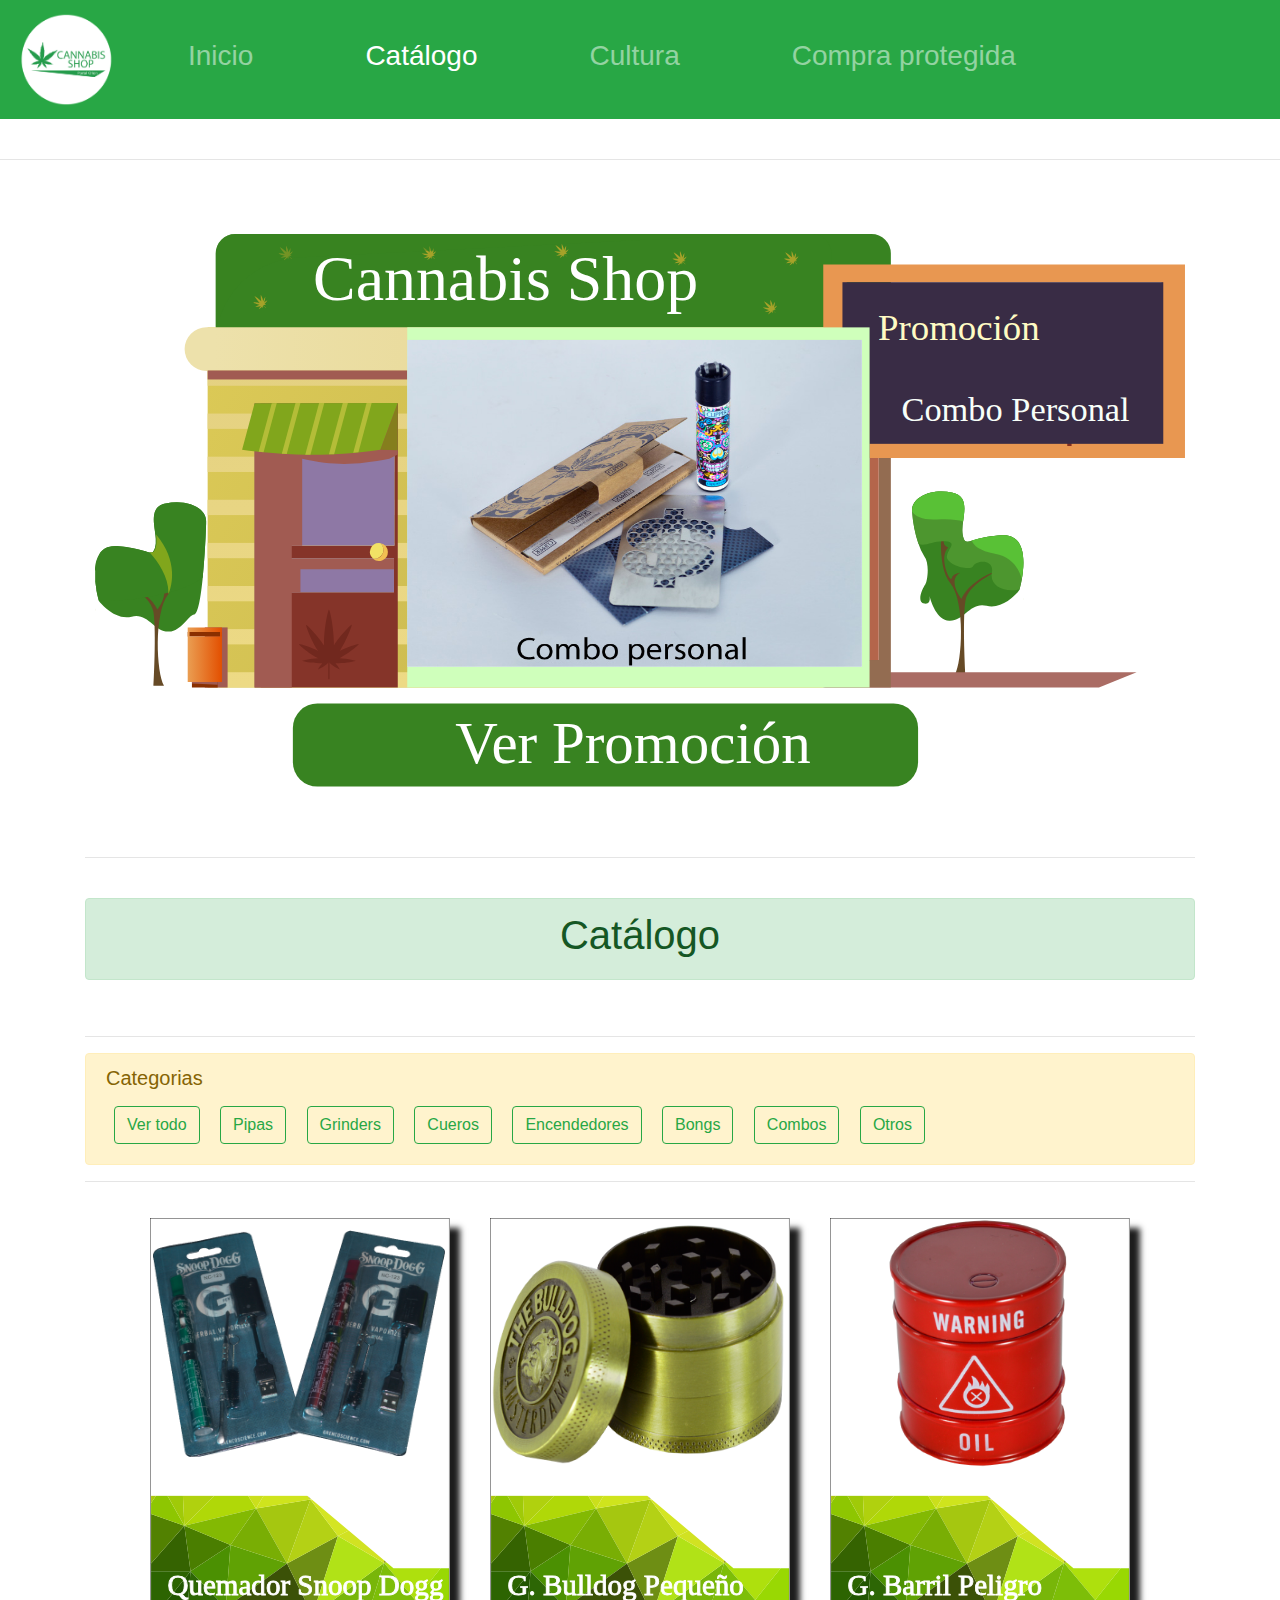
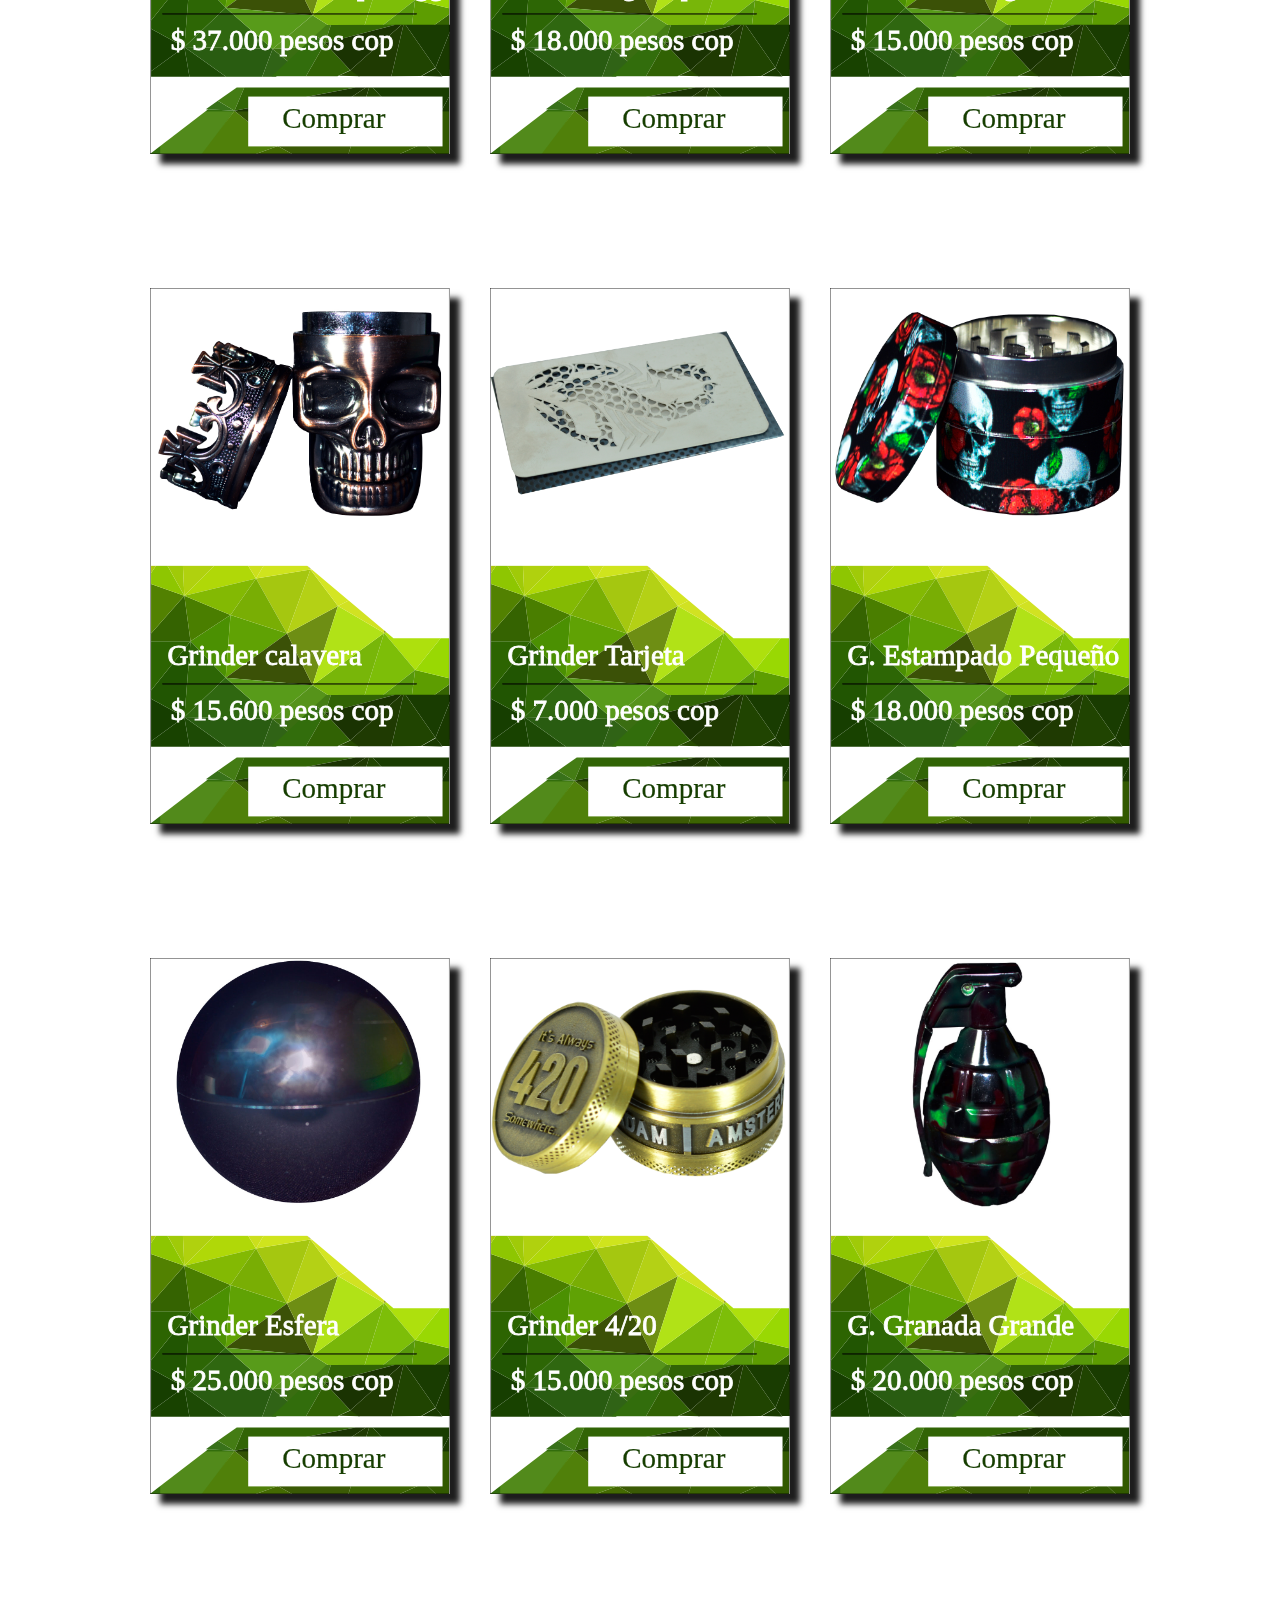
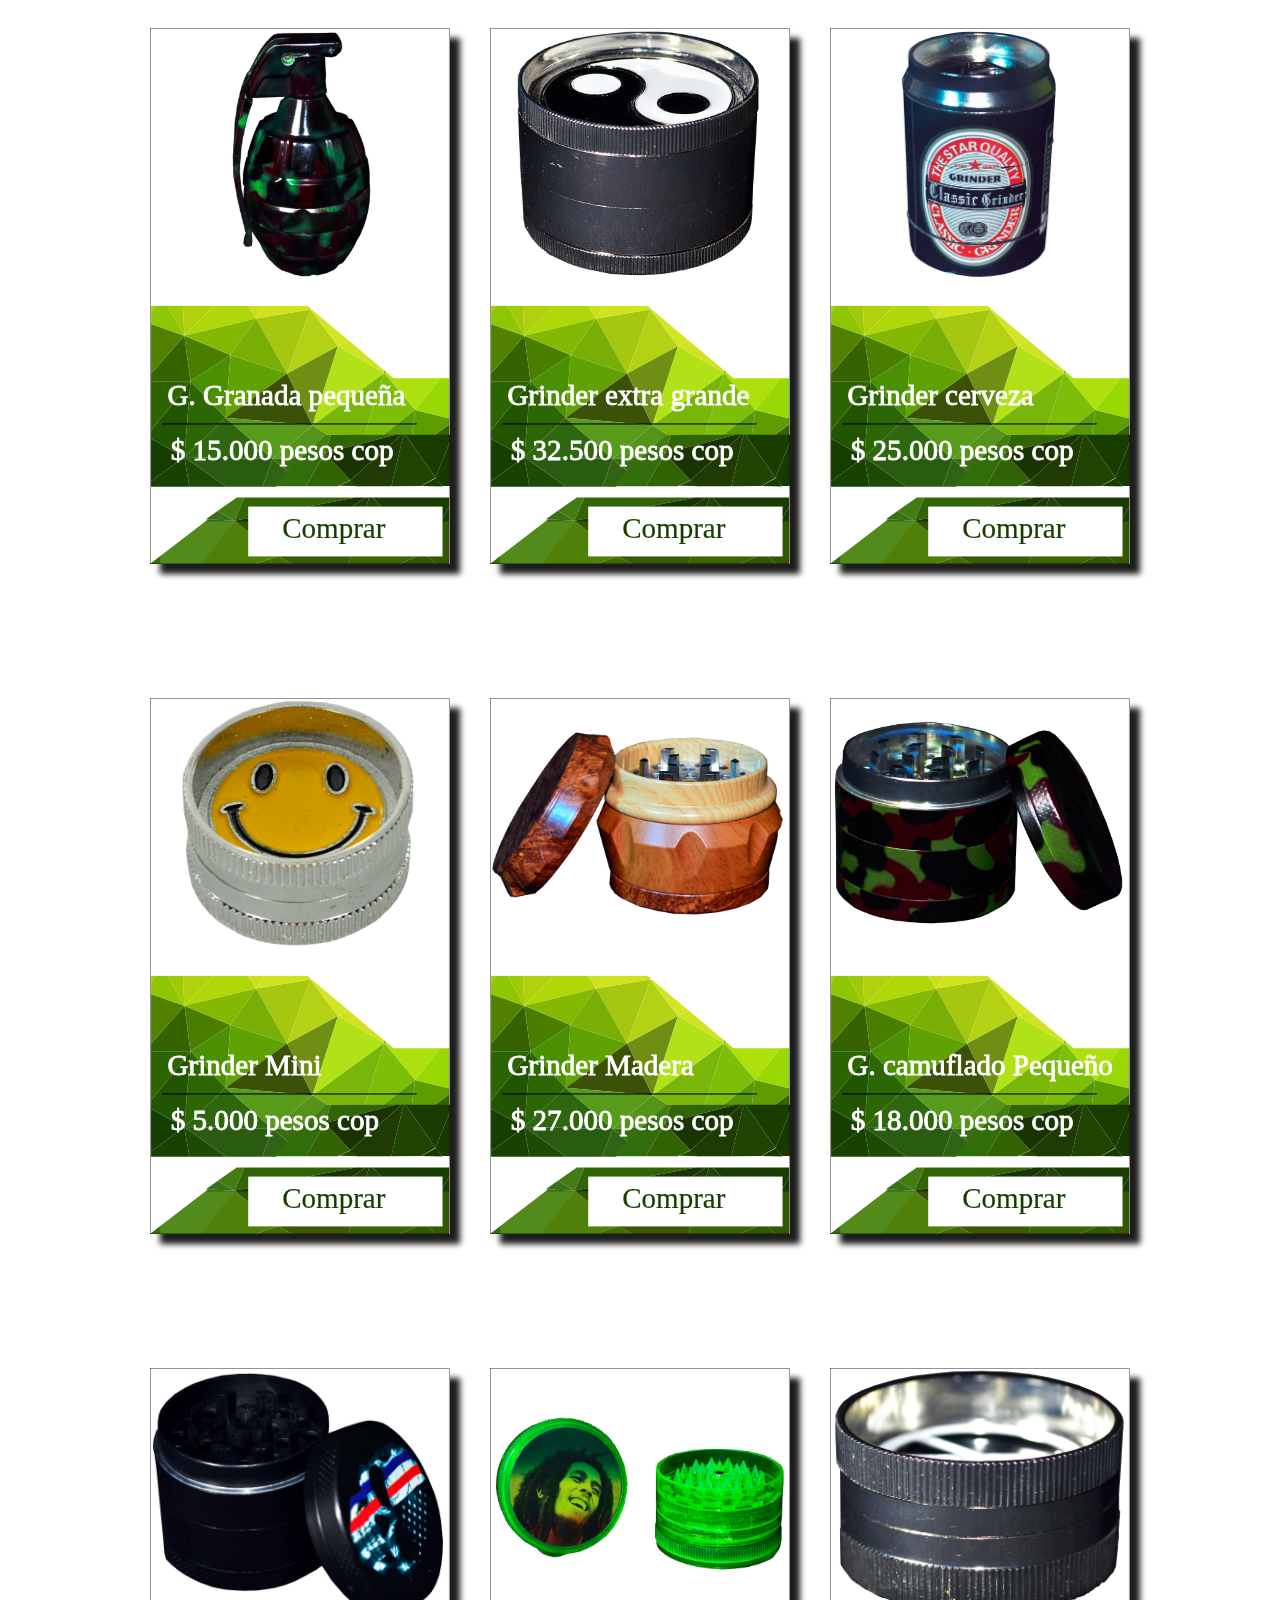
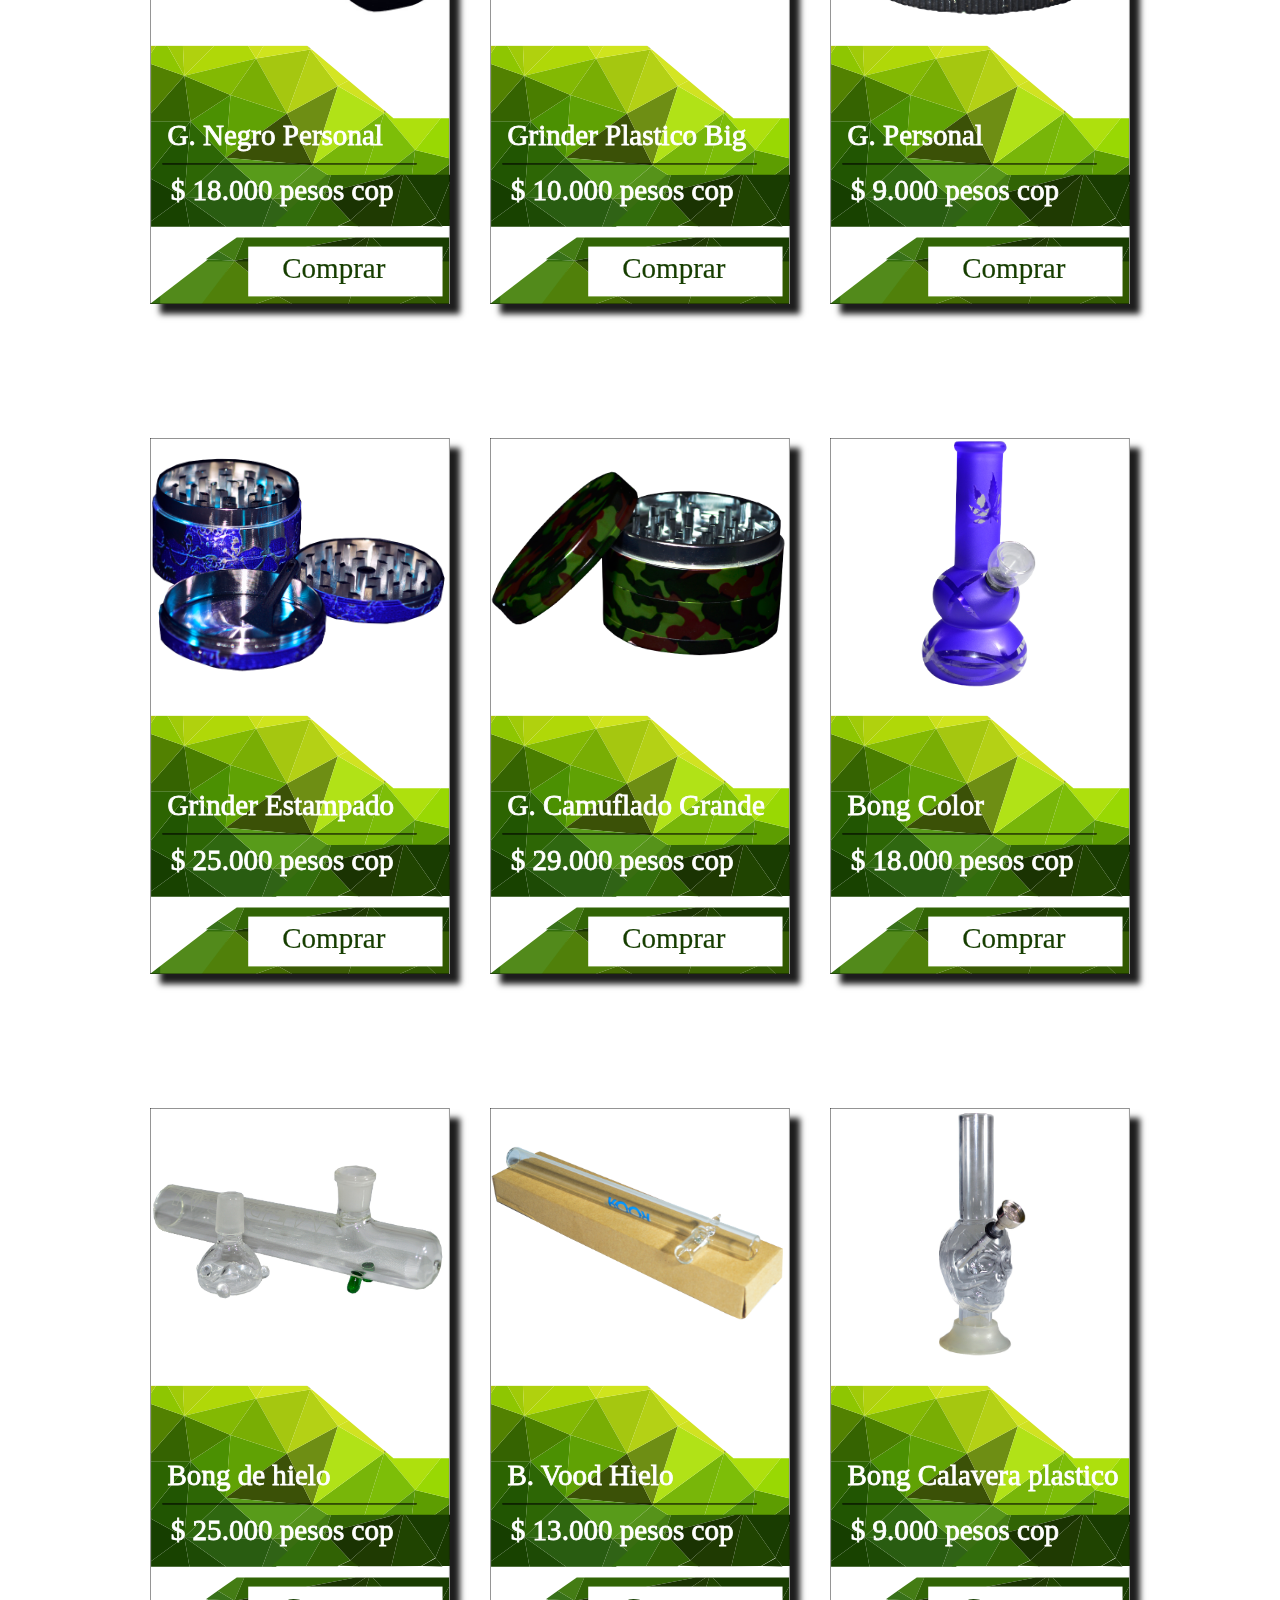
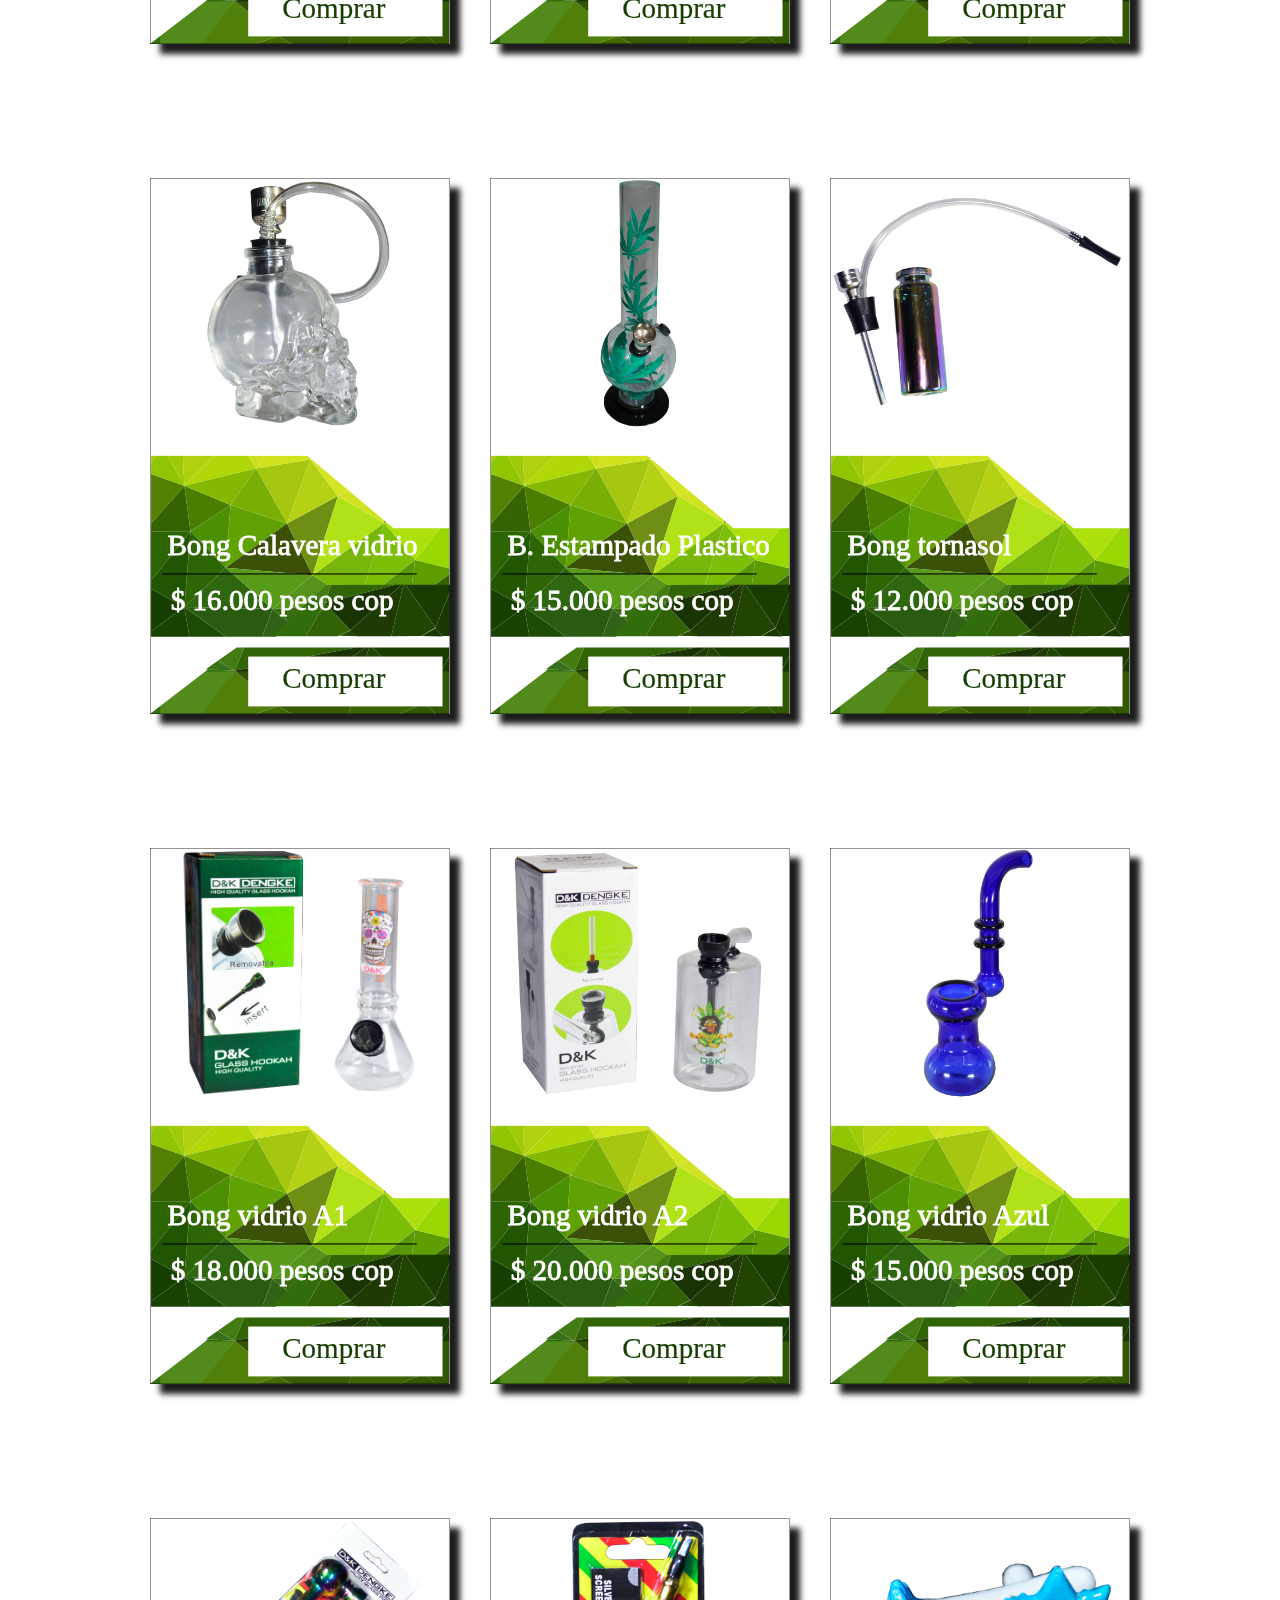
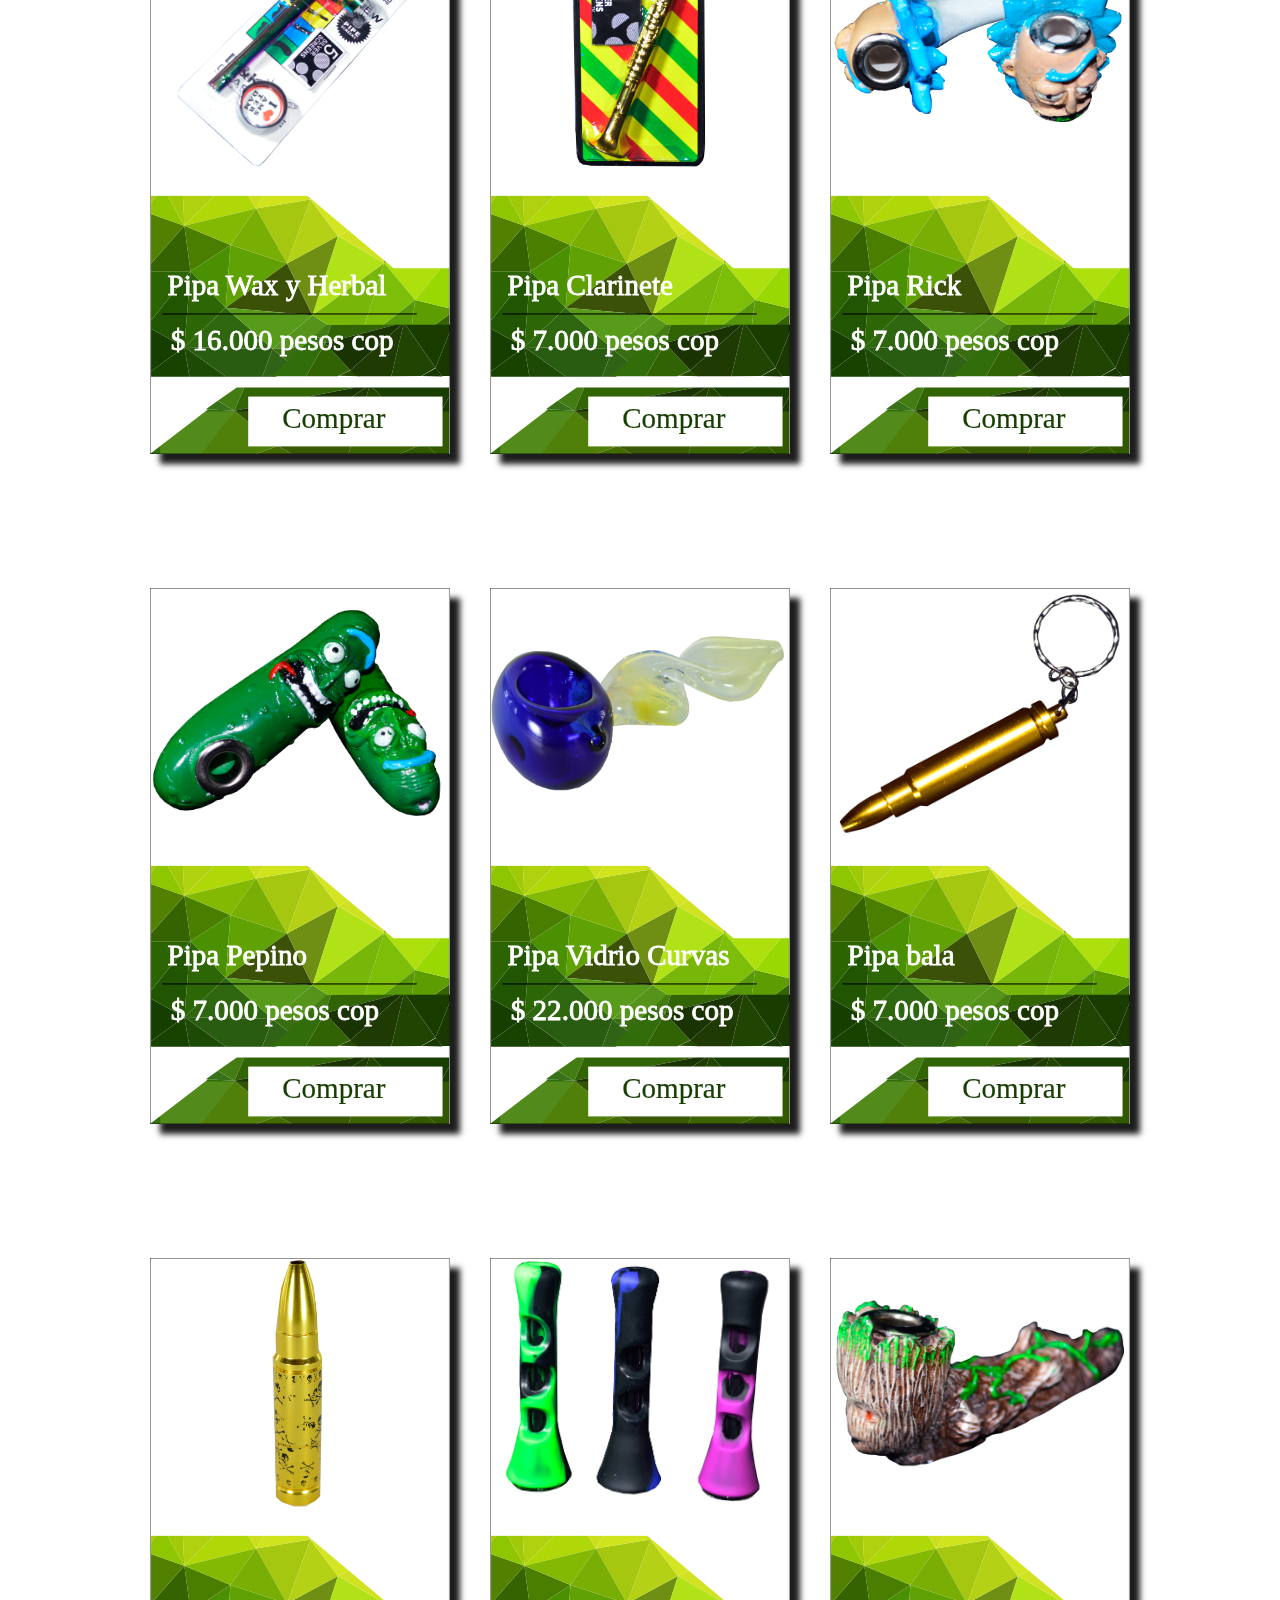
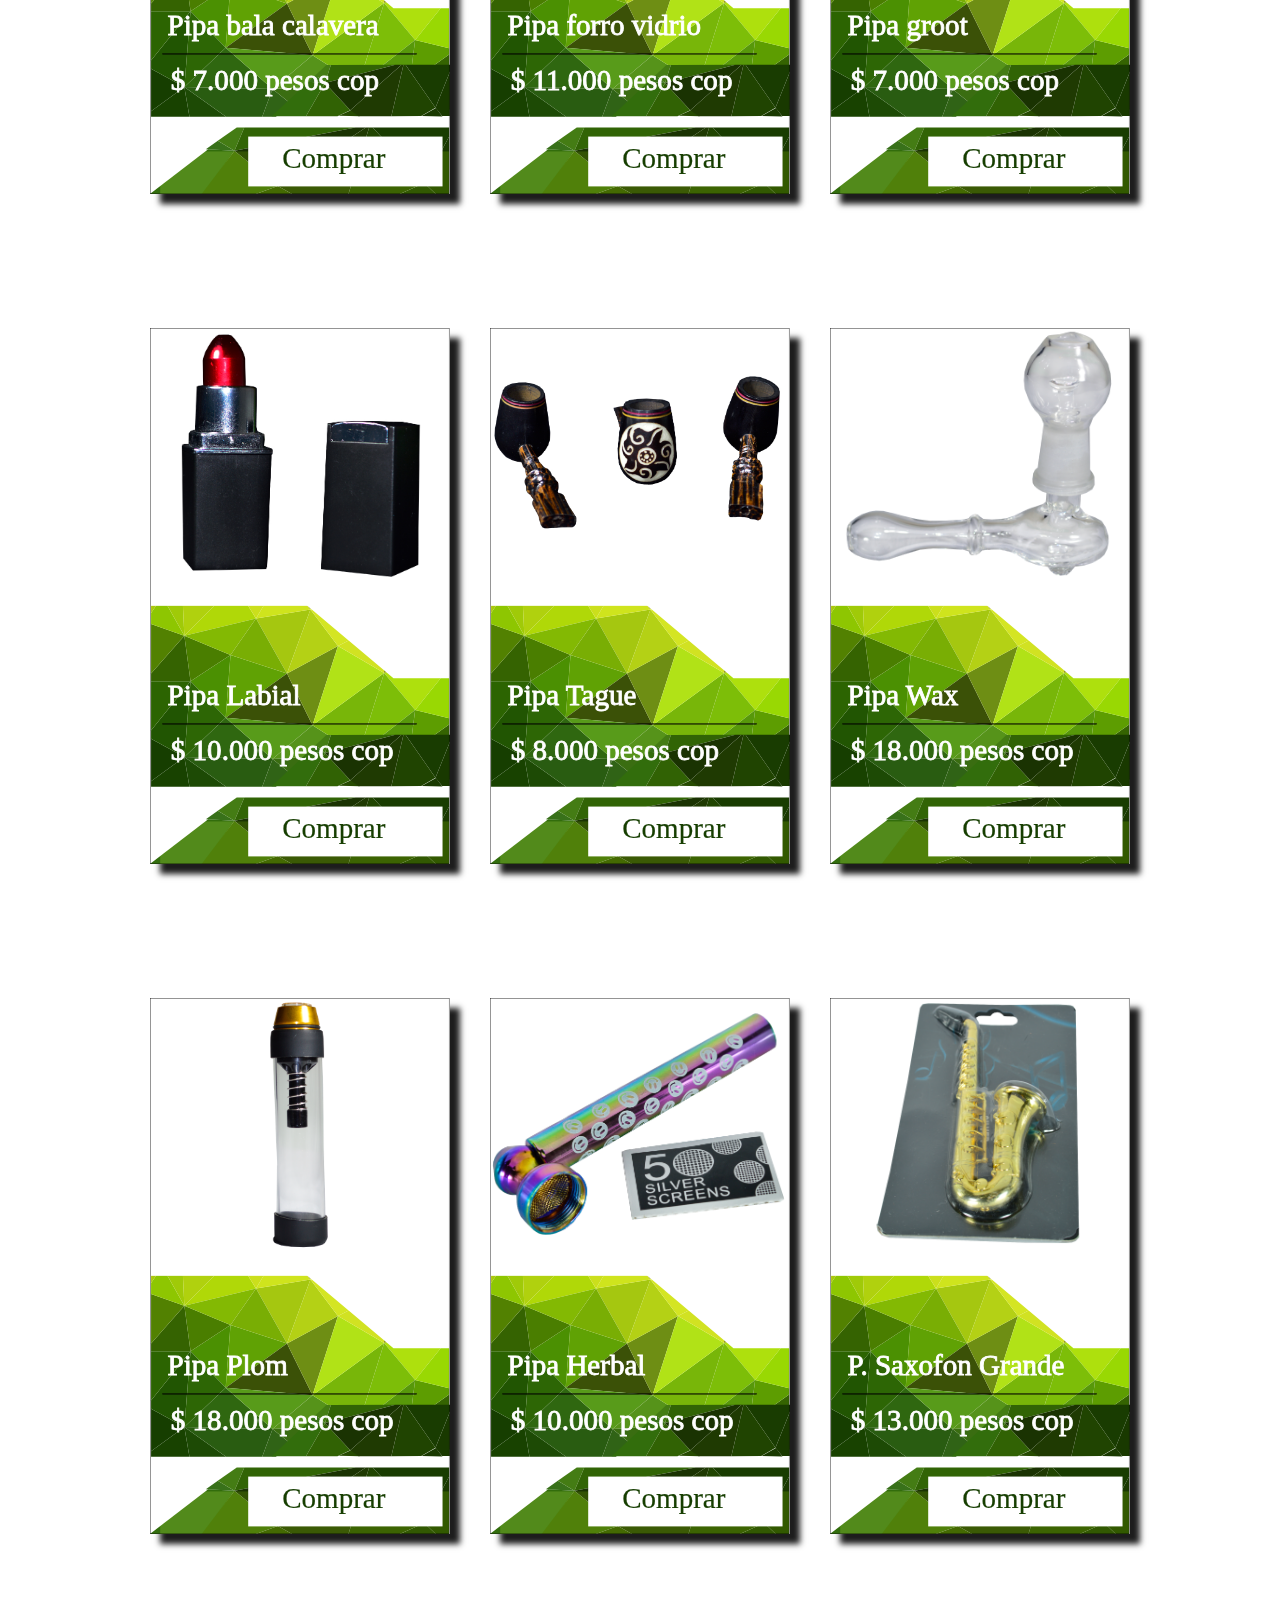
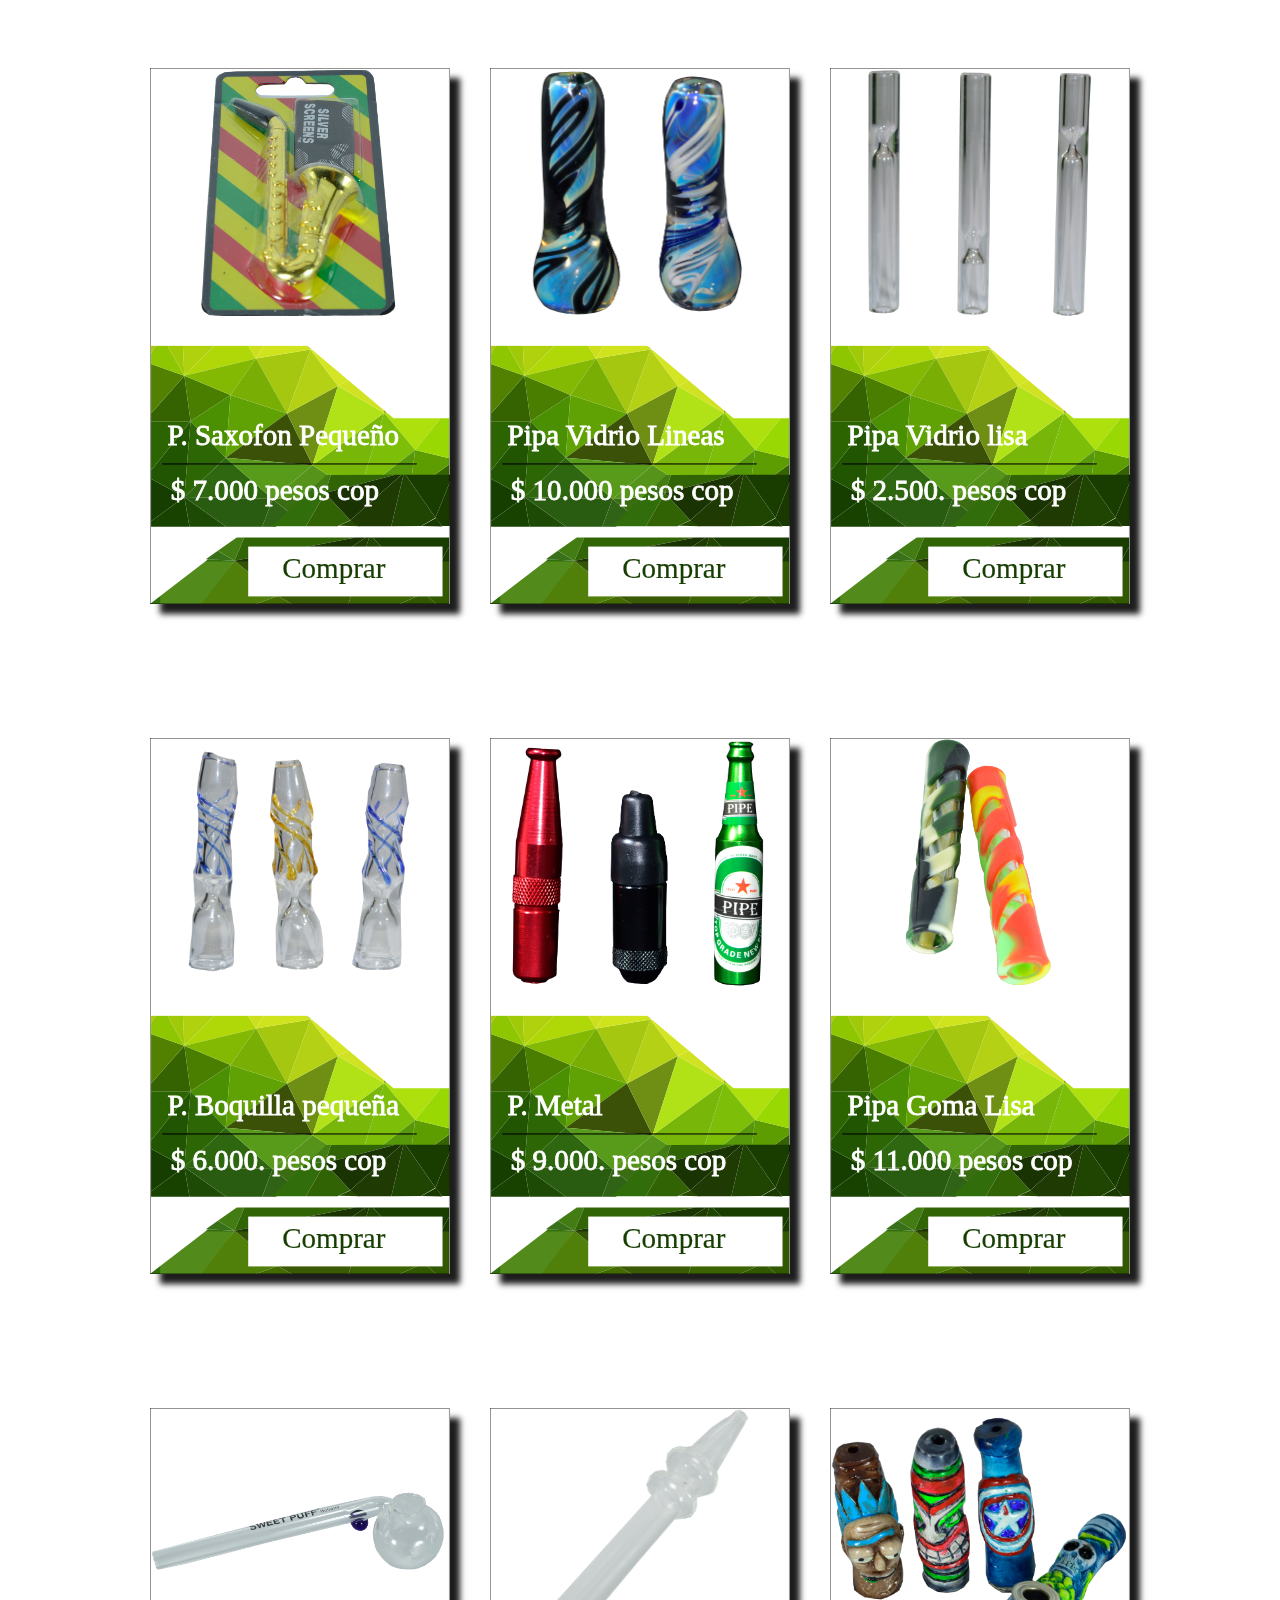
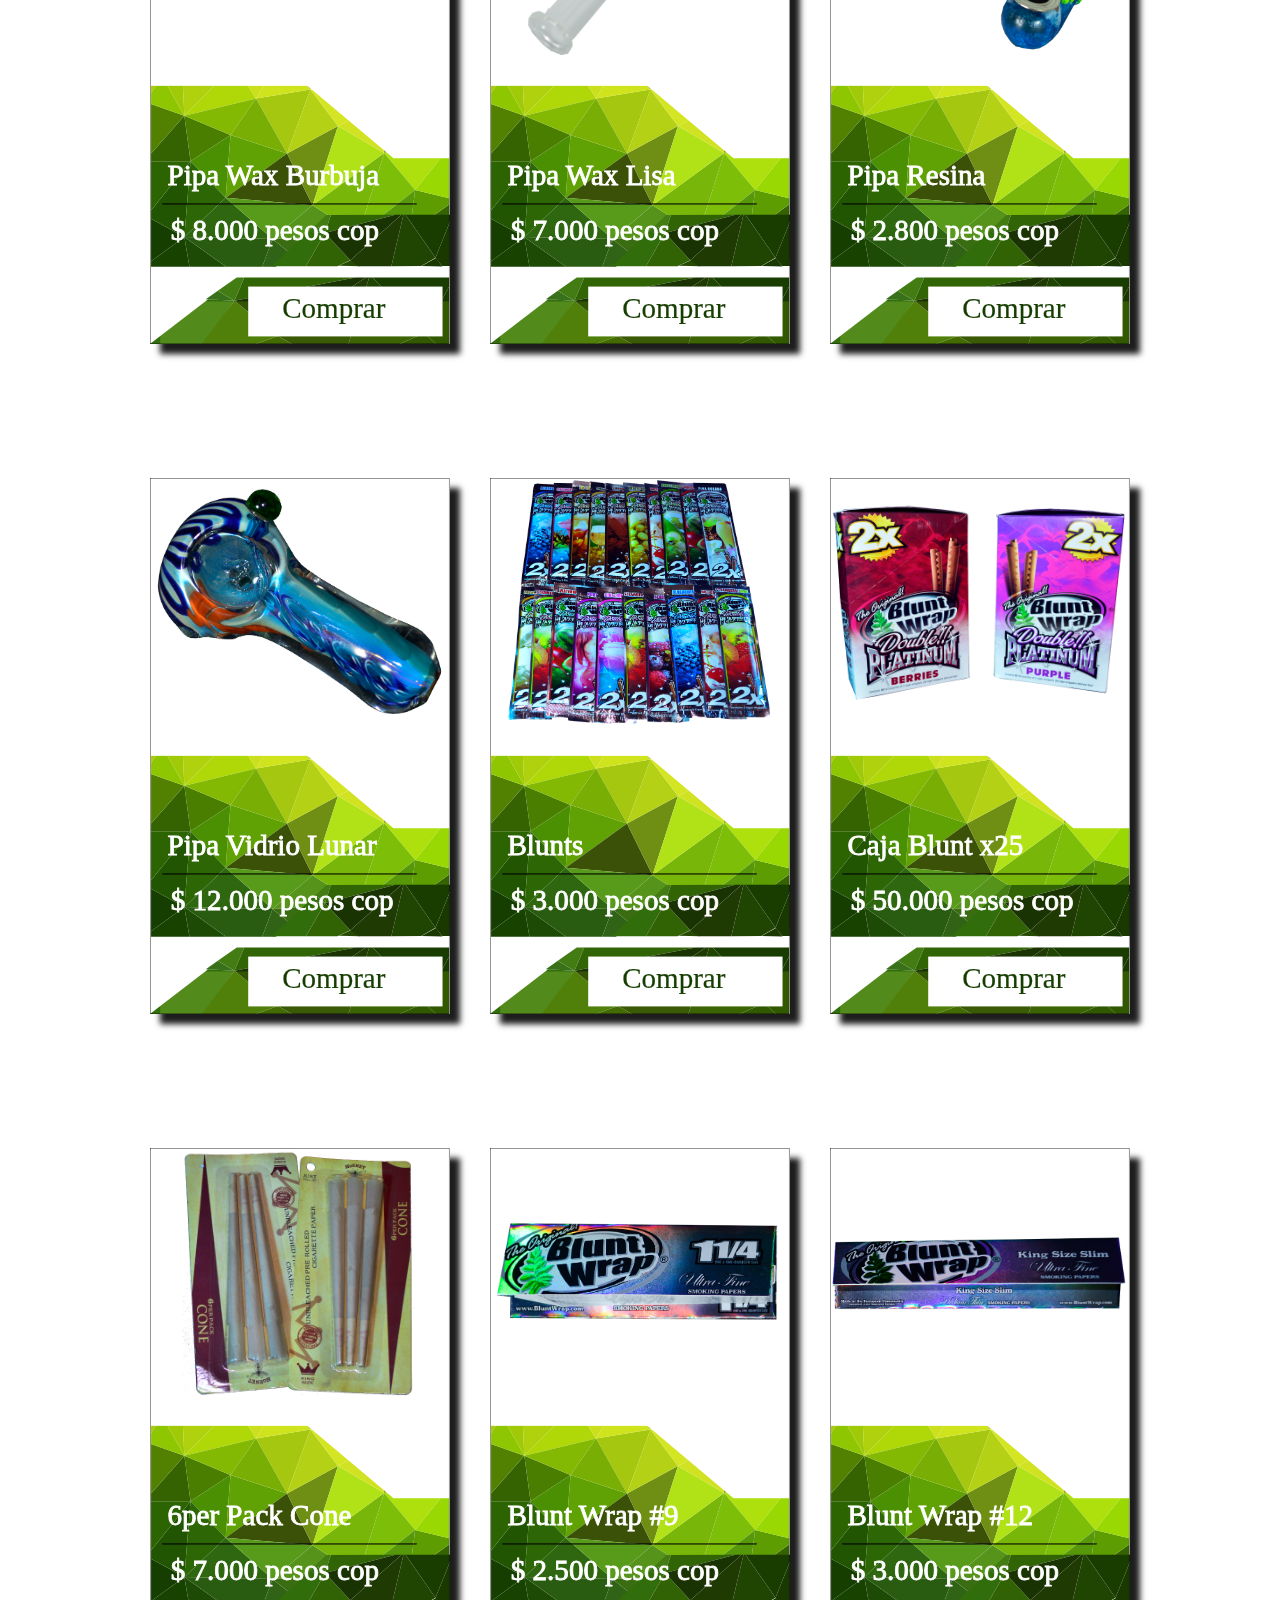
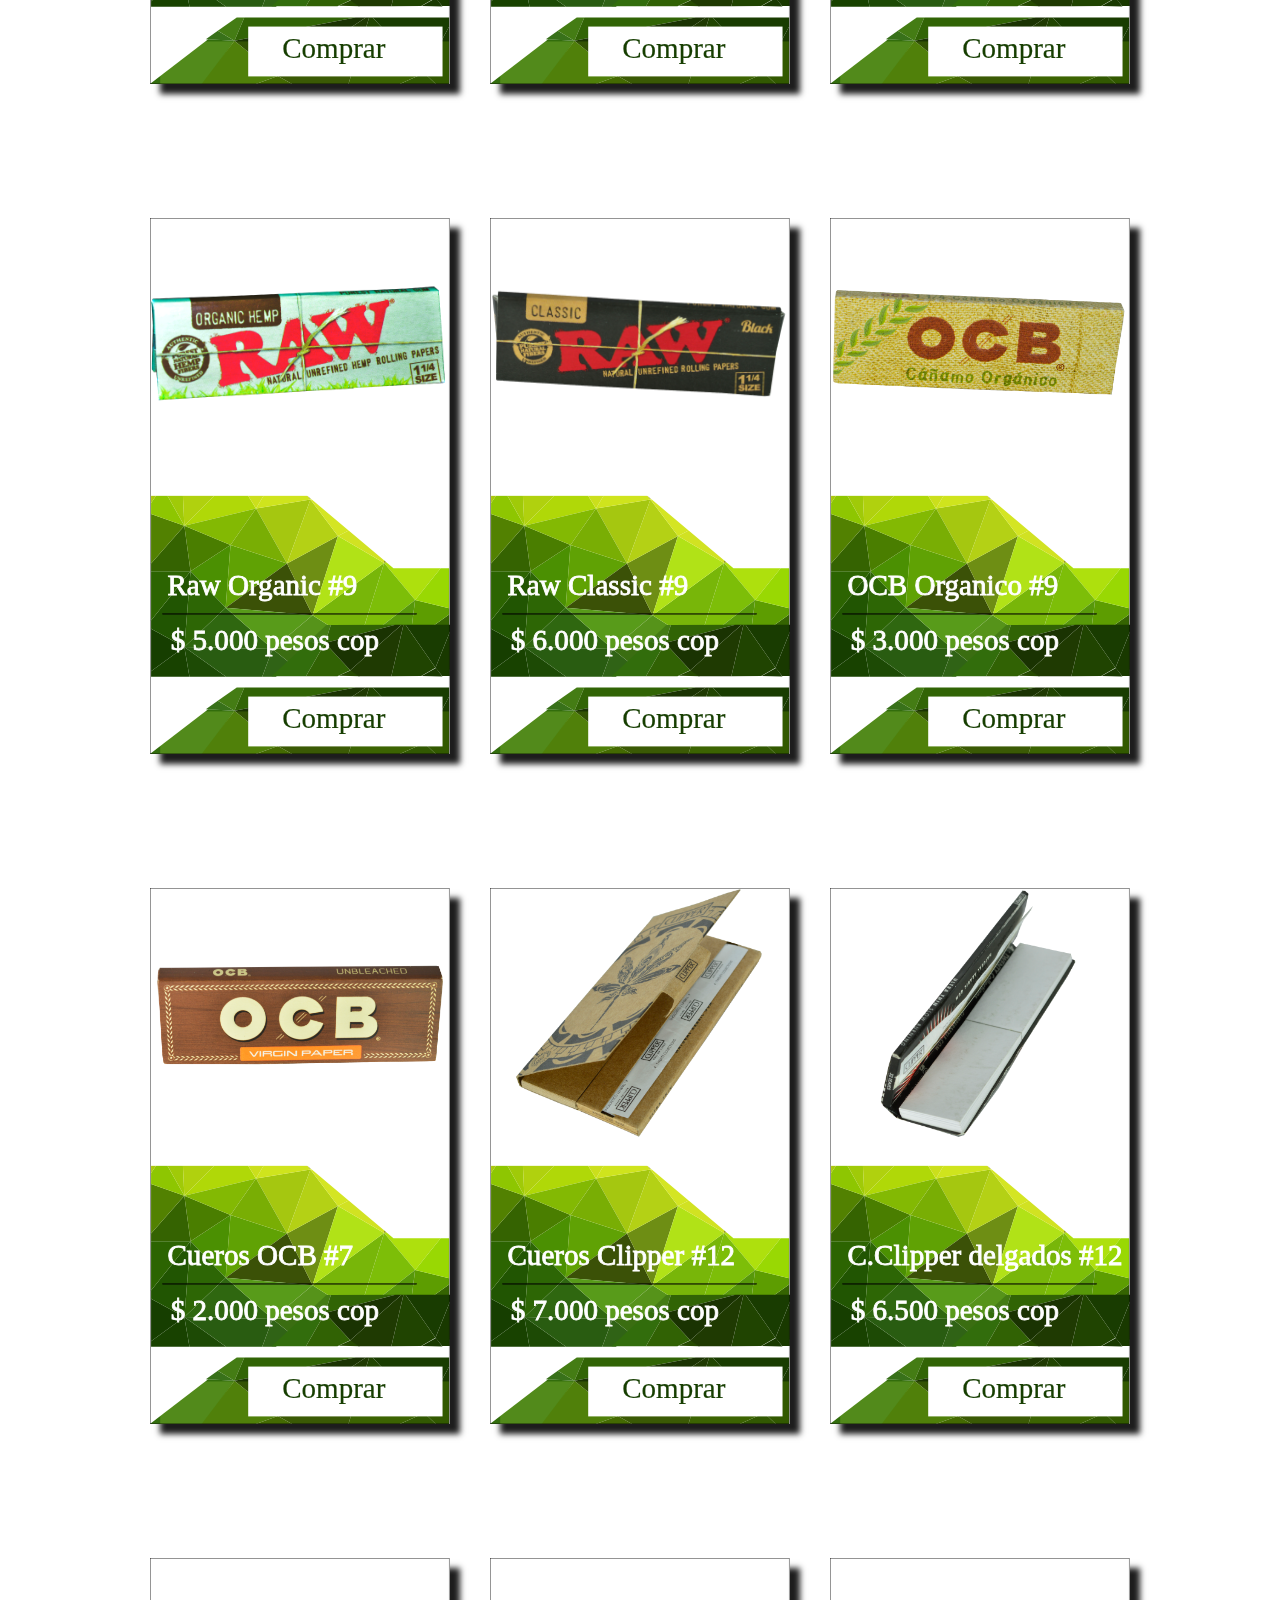
==== catalogo.html @ 2dfc9ae8 "se terminaron las paginas catalogo e inicio" ====
<!DOCTYPE html>
<html lang="es">
<head>
    <meta charset="UTF-8">
    <meta name="viewport" content="width=device-width, initial-scale=1.0">
    <title>Catálogo</title>

    <link rel="stylesheet" href="librerias/bootstrap/css/bootstrap.css">
    <link rel="stylesheet" href="librerias/icons/css/all.css">
    <link rel="stylesheet" href="css/catalogo.css">

</head>
<body>

  <!-- Load Facebook SDK for JavaScript -->
  <div id="fb-root"></div>
  <script>
    window.fbAsyncInit = function() {
      FB.init({
        xfbml            : true,
        version          : 'v8.0'
      });
    };

    (function(d, s, id) {
    var js, fjs = d.getElementsByTagName(s)[0];
    if (d.getElementById(id)) return;
    js = d.createElement(s); js.id = id;
    js.src = 'https://connect.facebook.net/es_LA/sdk/xfbml.customerchat.js';
    fjs.parentNode.insertBefore(js, fjs);
  }(document, 'script', 'facebook-jssdk'));</script>

  <!-- Your Chat Plugin code -->
  <div class="fb-customerchat"
    attribution=setup_tool
    page_id="109591277515881"
theme_color="#67b868"
logged_in_greeting="Hola! somos Cannabis shop ¿En que podemos ayudarte?"
logged_out_greeting="Hola! somos Cannabis shop ¿En que podemos ayudarte?">
  </div>
    
<div class="new-page">


</div>




    <nav class="navbar navbar-expand-lg navbar-dark bg-success">
        <a class="navbar-brand" href="#"><img class="logo" src="assets/img/logo-cannabis-shop.png" alt=""></a>
        <button class="navbar-toggler" type="button" data-toggle="collapse" data-target="#navbarSupportedContent" aria-controls="navbarSupportedContent" aria-expanded="false" aria-label="Toggle navigation">
          <span class="navbar-toggler-icon"></span>
        </button>
      
        <div class="collapse navbar-collapse" id="navbarSupportedContent">
          <ul class="navbar-nav mr-auto">
            <li class="nav-item ml-5  mr-5">
              <a class="nav-link" href="index.html"><h3>Inicio</h3></a>
            </li>
            <li class="nav-item active ml-5 mr-5">
              <a class="nav-link" href="catalogo.html"><h3>Catálogo</h3></a>
            </li>
            <li class="nav-item  ml-5 mr-5">
              <a class="nav-link" href="cultura.html"><h3>Cultura</h3></a>
            </li>
            <li class="nav-item ml-5 mr-5">
              <a class="nav-link" href="#"><h3>Compra protegida</h3></a>
            </li>
          </ul>
        
        </div>
      </nav>


      

      <br>
      <hr>
      <br>


      <div class="alert alert-success promo d-none">

        <span class="cerrar-promocion cerrar-promocion"><i class="fas fa-window-close"></i></span><br>
        <h4><strong>!!Promoción!!</strong></h4><br>
        <h5> Solo por hoy <strong>miercoles 4/11/2020</strong>  "Combo personal"</h5><br>
          <h5><strong> Incluye:</strong> Kit cueros y filtros marca clipper <strong> +</strong> clipper  <strong> +</strong> grinder tarjeta</h5><br>
          <h5><strong>Precio normal:</strong>$ 16.000</h5><br>
          <h5><strong>Precio promoción :</strong>$ 12.000</h5><br>
        <h6>Valido por 24 horas a partir de la 1:00 p.m. </h6><br>
        <h6>Envio no incluido en la promoción</h6><br>
        
        <br>
        </div>
        <br>
        


    

      <div class="container">

        <div class="do-click">
        <div class="card-principal">
        </div>
      </div>

        <br>
        <hr>
        <br>

        <div class="titulo">
            <div class="alert alert-success d-flex justify-content-center "><h1>Catálogo</h1></div>
        </div>

        <!--<div class="cont-buscador">

            <form class="form-inline my-2 my-lg-0">
                <input class="form-control mr-sm-2" type="search" placeholder="Buscar producto" aria-label="Buscar producto">
                <button class="btn btn-success my-2 my-sm-0" type="submit">Buscar producto</button>
              </form>
        </div>-->


        <br>
        <div class="categorias ">
          <hr>
          <div class="alert alert-warning">
            <h5>Categorias</h5>
          <a href="catalogo.html#all" class="btn btn-outline-success m-2">Ver todo</a>
          <a href="catalogo.html#pipas" class="btn btn-outline-success m-2">Pipas</a>
          <a href="catalogo.html#grinder"  class="btn btn-outline-success m-2">Grinders</a>
          <a href="catalogo.html#cueros" class="btn btn-outline-success m-2">Cueros</a>
          <a href="catalogo.html#encendedores" class="btn btn-outline-success m-2">Encendedores</a>
          <a href="catalogo.html#bongs" class="btn btn-outline-success m-2">Bongs</a>
          <a href="catalogo.html#combos" class="btn btn-outline-success m-2">Combos</a>
          <a href="catalogo.html#otros" class="btn btn-outline-success m-2">Otros</a>
        </div>
          <hr>
        
        </div>
        <div class="contenedor-productos d-flex flex-wrap justify-content-center">

          
        </div>
      </div>
      
      <br>
      <br>
      <br>
      <br>
    <script src="librerias/jquery/jquery-3.5.1.js"></script>
    <script src="librerias/bootstrap/js/bootstrap.min.js"></script>
    <script src="librerias/icons/js/all.js"></script>
    <script src="js/dibujosCatalogo.js"></script>
    <script src="js/catalogo1.js"></script>
</body>
</html>
---- css/catalogo.css ----
body{
    font-family: Verdana, Geneva, Tahoma, sans-serif;
}
.nav-item{
    color: white;
}
.logo{
    width: 100px;
}
.producto{
    width: 300px;
    height: 630px;
    margin: 10px;
    
}
.contenedor-producto{
    display: flex;
    flex-wrap: wrap;
}

.icono-whatsapp{
    color: rgb(255, 255, 255);
    font-size: 50px;
}
.icono-cerrar, .cerrar-promocion{
    font-size: 40px;
    color: red;
}


.producto-catalogo{
    box-shadow: 10px 10px 6px rgb(29, 29, 29);
    cursor: pointer;
}
.page-two{

    width: 100%;
    height: 100vh;
    background: rgba(5, 63, 10, 0.781);
    z-index: 9999999;
    padding-bottom: 50px;

   
   
    
}
.container-1{
    width: 95%;
    height: 95vh;
    overflow-y: scroll;
    padding-top: 10px;
    padding-bottom: 10px;
    margin-left: 3%;

}

.do-click{

    background: white;
    width: 100%;
    z-index:9999;
}

.promo{
    width: 90%;
    margin-left: 3%;
    position: absolute;
    z-index: 9999;
    height: 250px;
    overflow-y: scroll;
}

.btn-comprar-m{

    background: yellow;
    box-shadow: 5px 5px 4px black;
    cursor: pointer;

}
.btn-comprar-c{

    background: rgb(47, 241, 73);
    box-shadow: 5px 5px 4px black;
    cursor: pointer;
    
}



@media(min-width:1000px){

    .producto{
        margin: 20px;
    }
    .card-principal{
        margin: 10px;
    }
    .container-1{
        width: 60%;
        margin-top: -50px;
        margin-bottom: 50px;
        margin-left: 50px;
        margin-right: 50px;
        padding: 70px;
        margin-left: 150px;
        background: rgba(247, 247, 247, 0.808);

    }
}
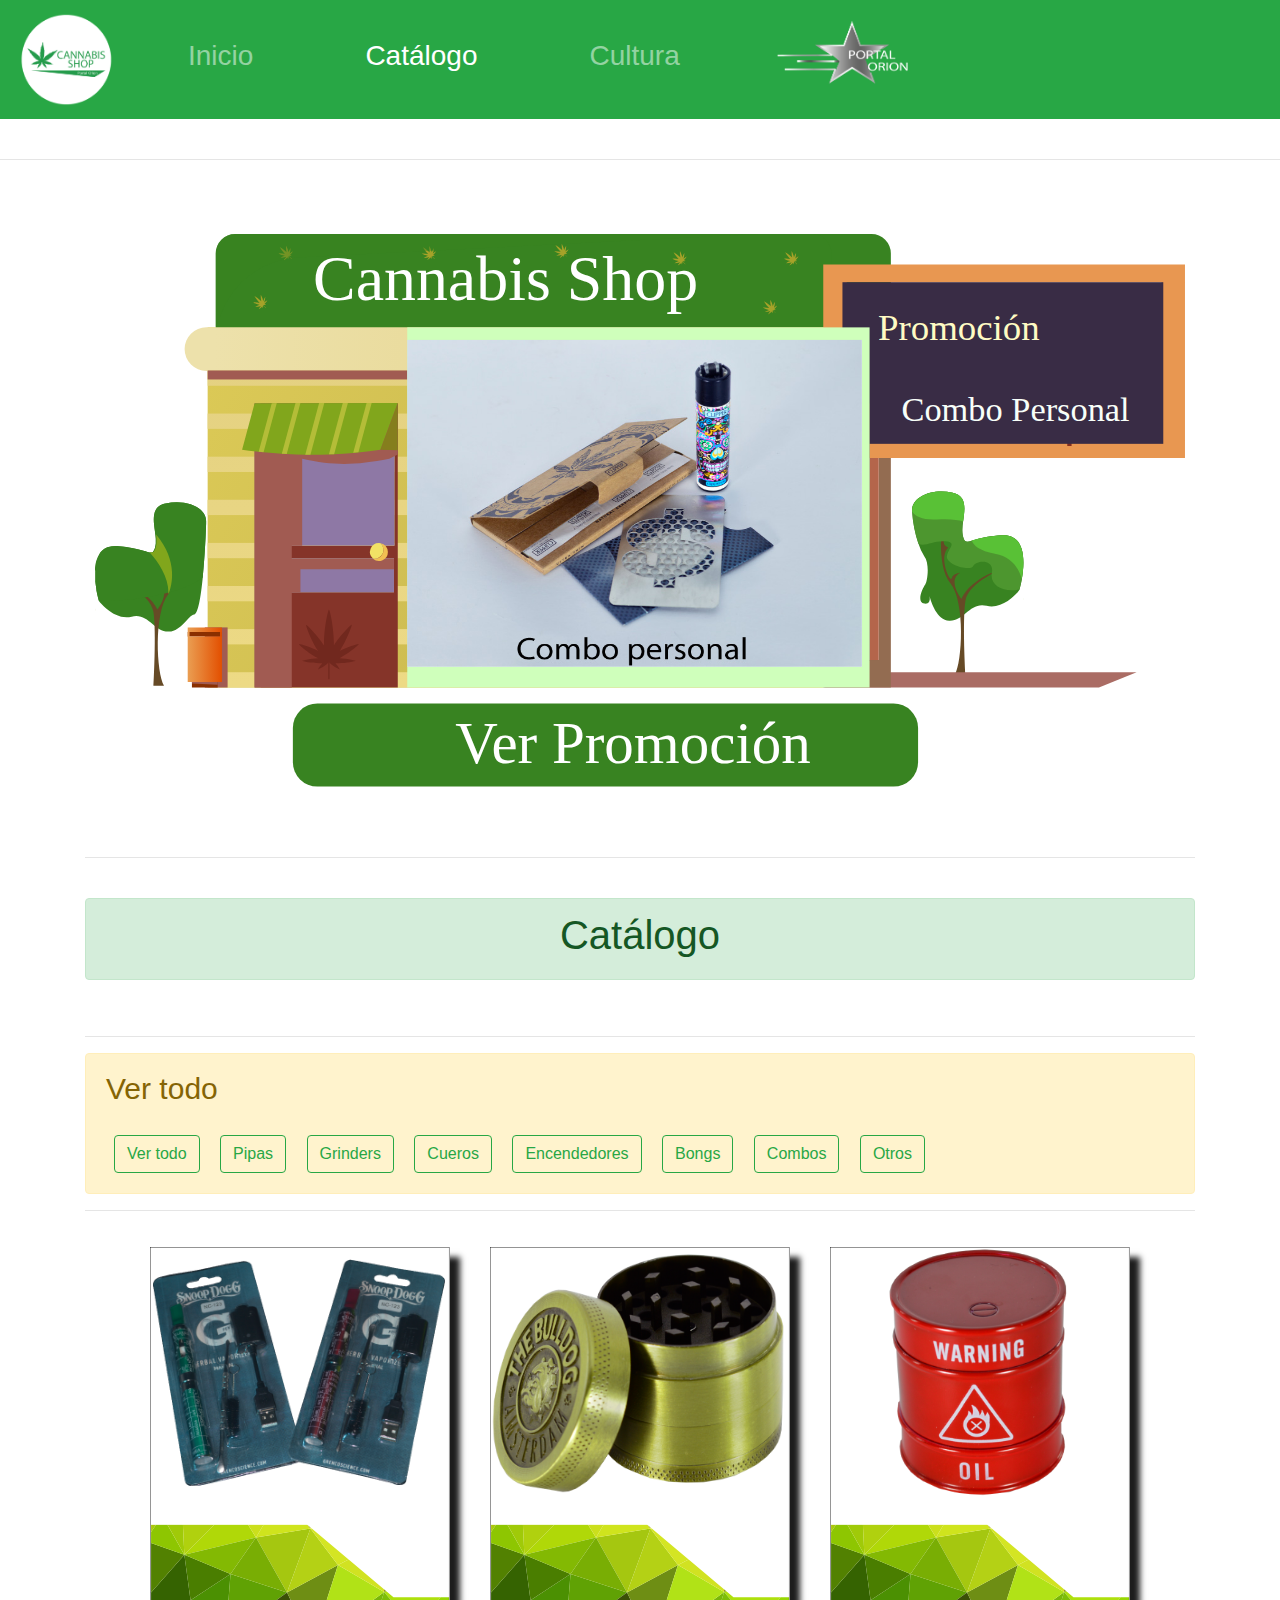
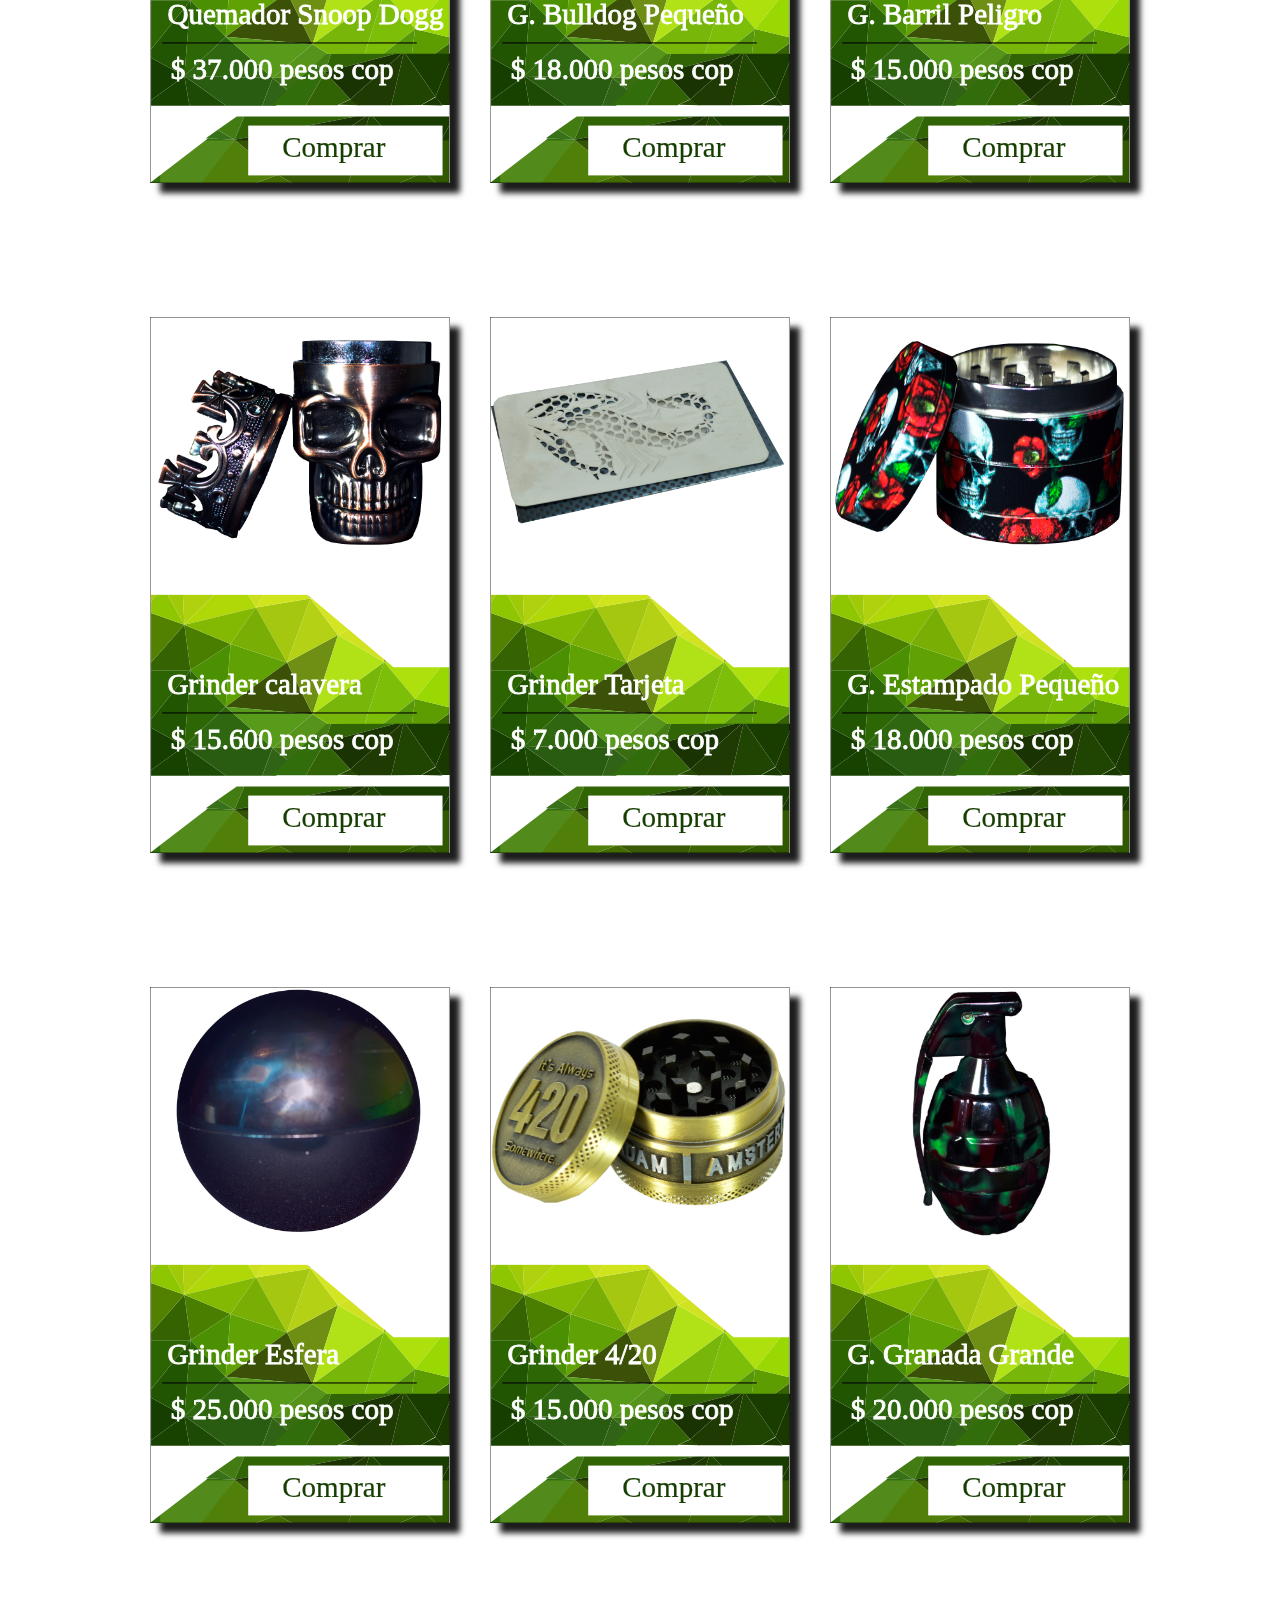
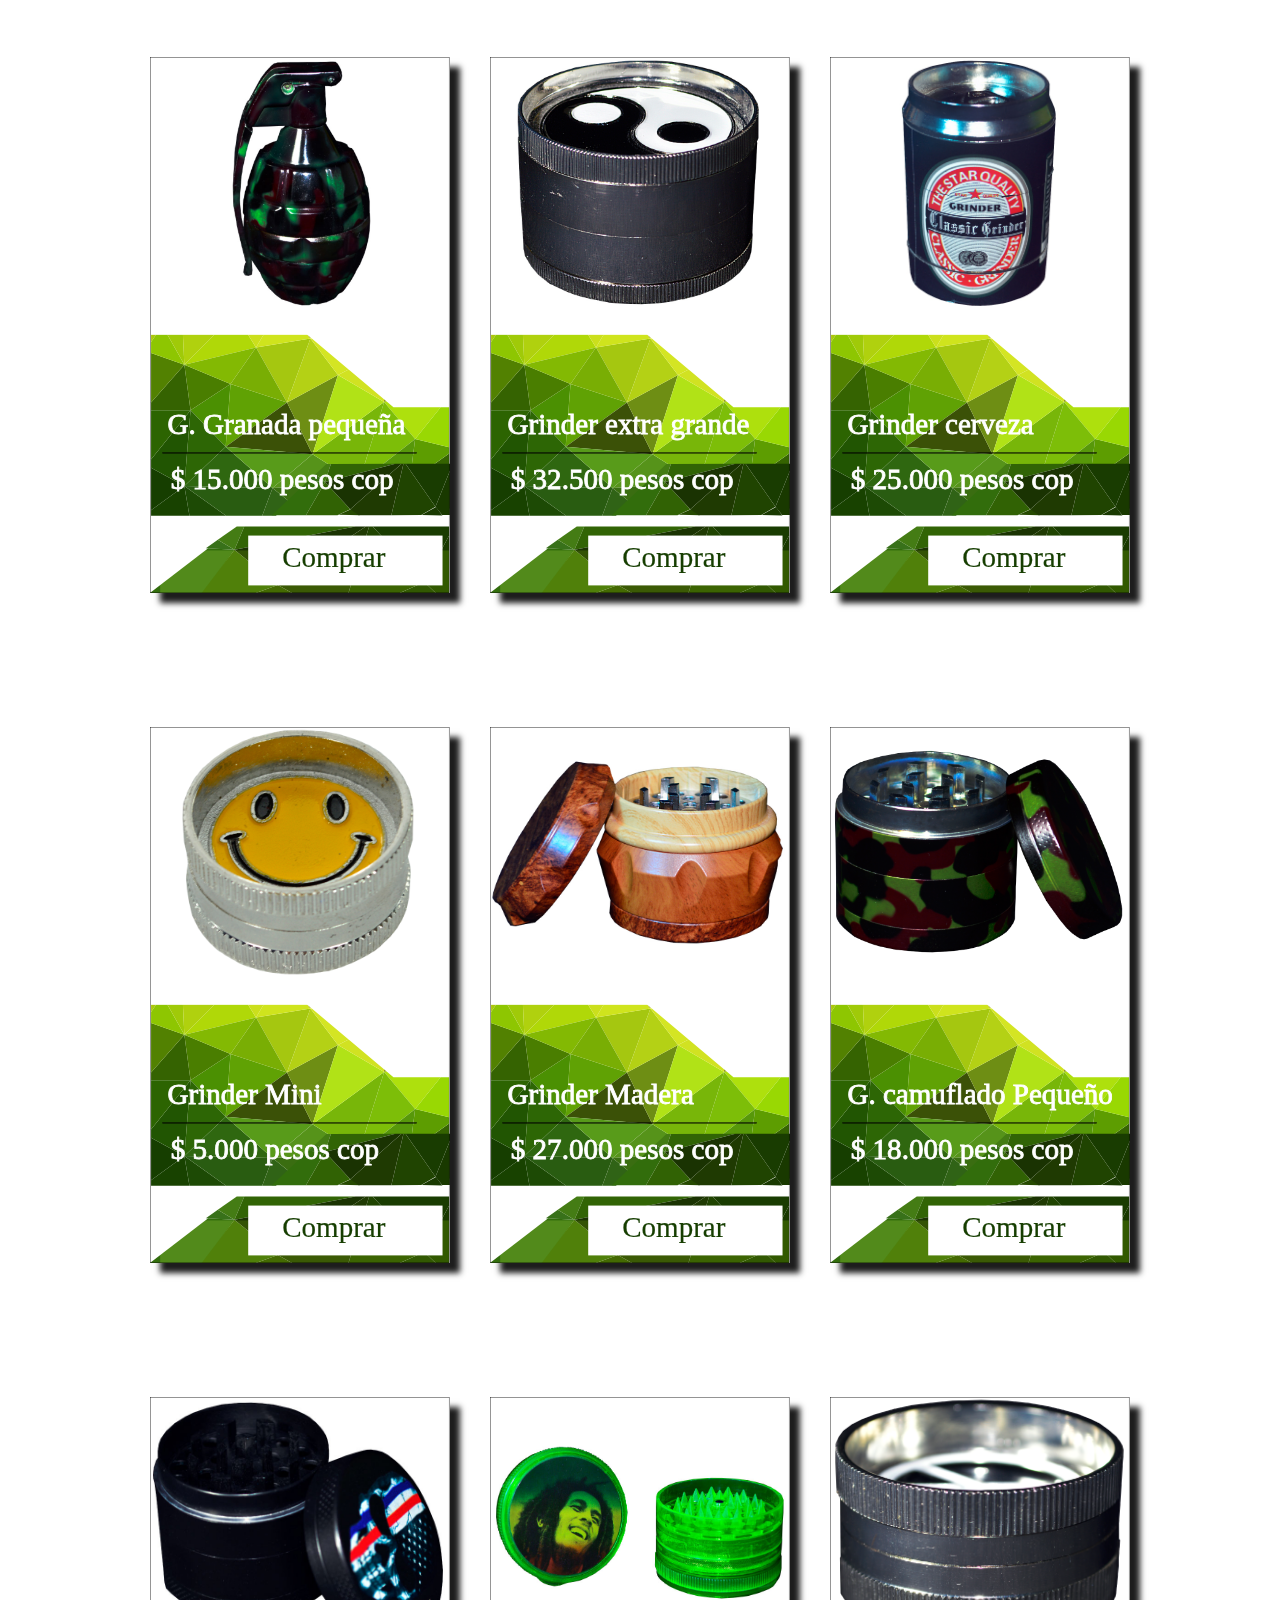
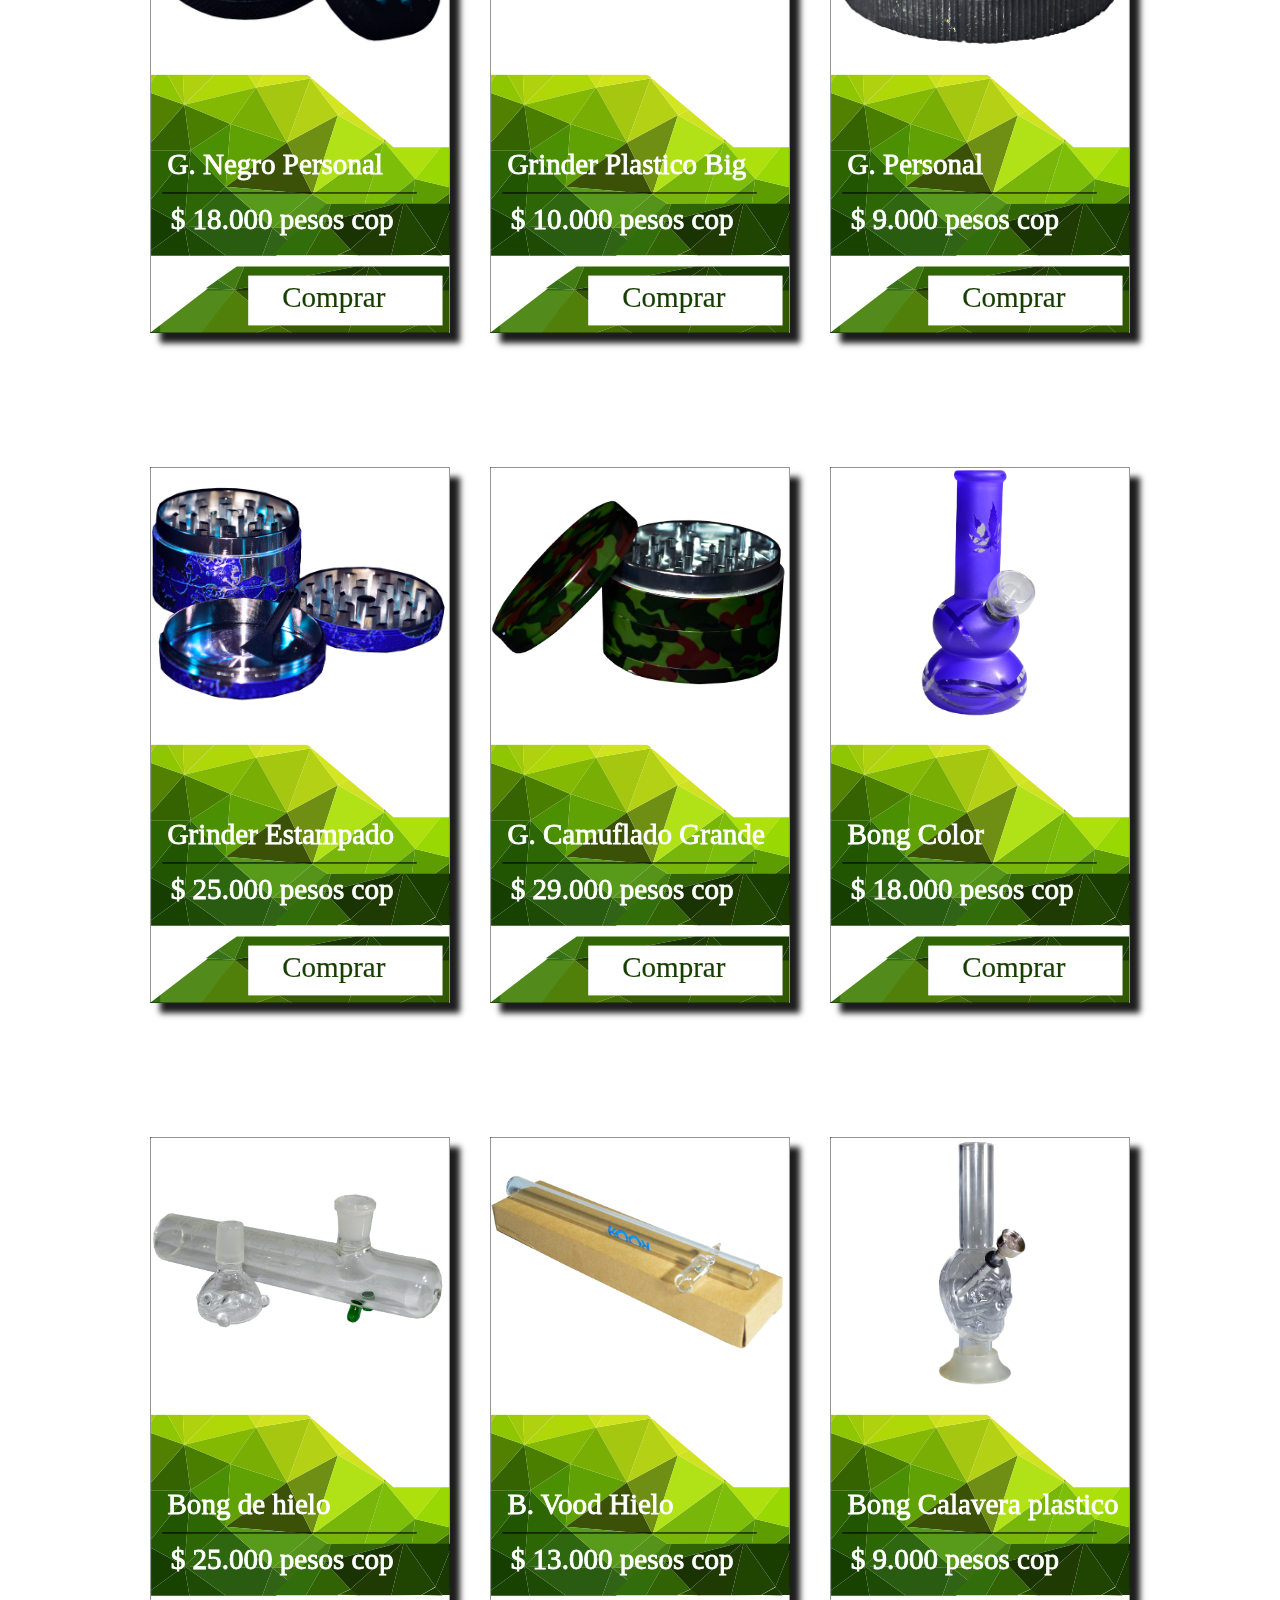
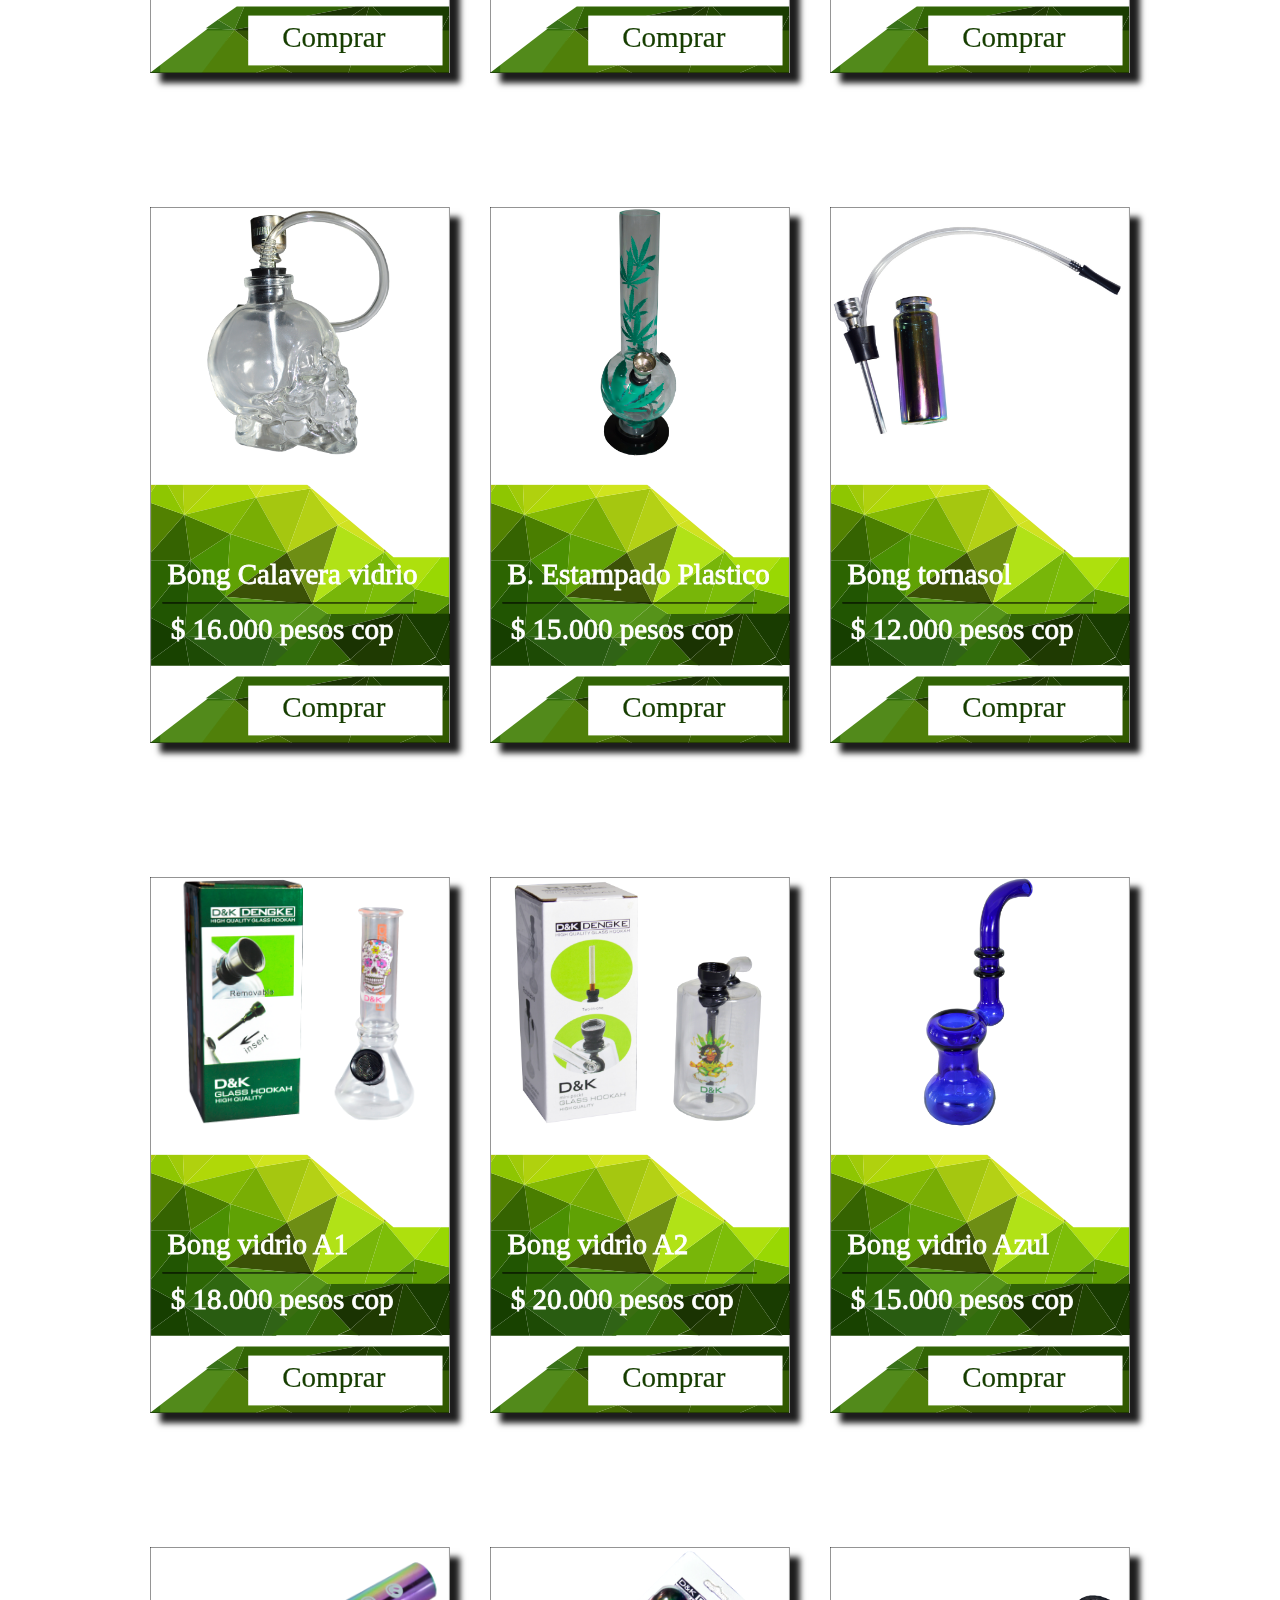
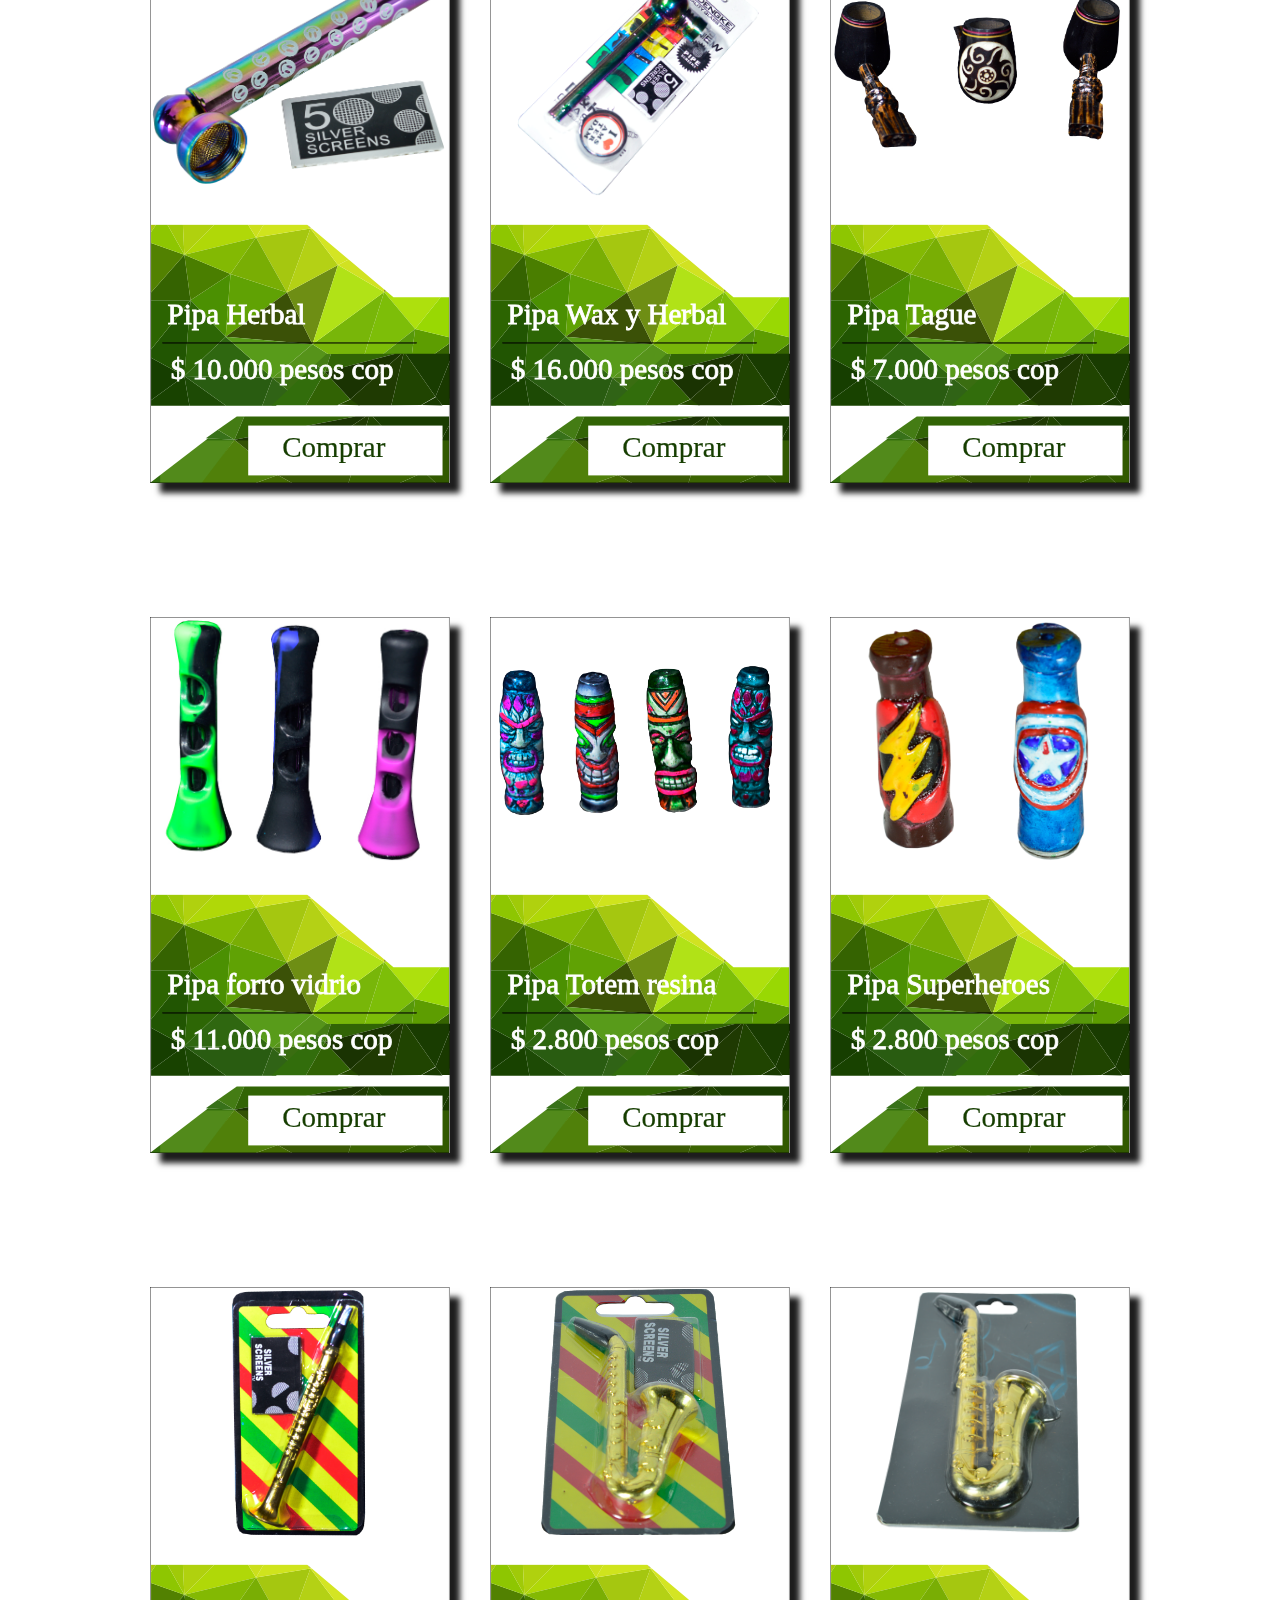
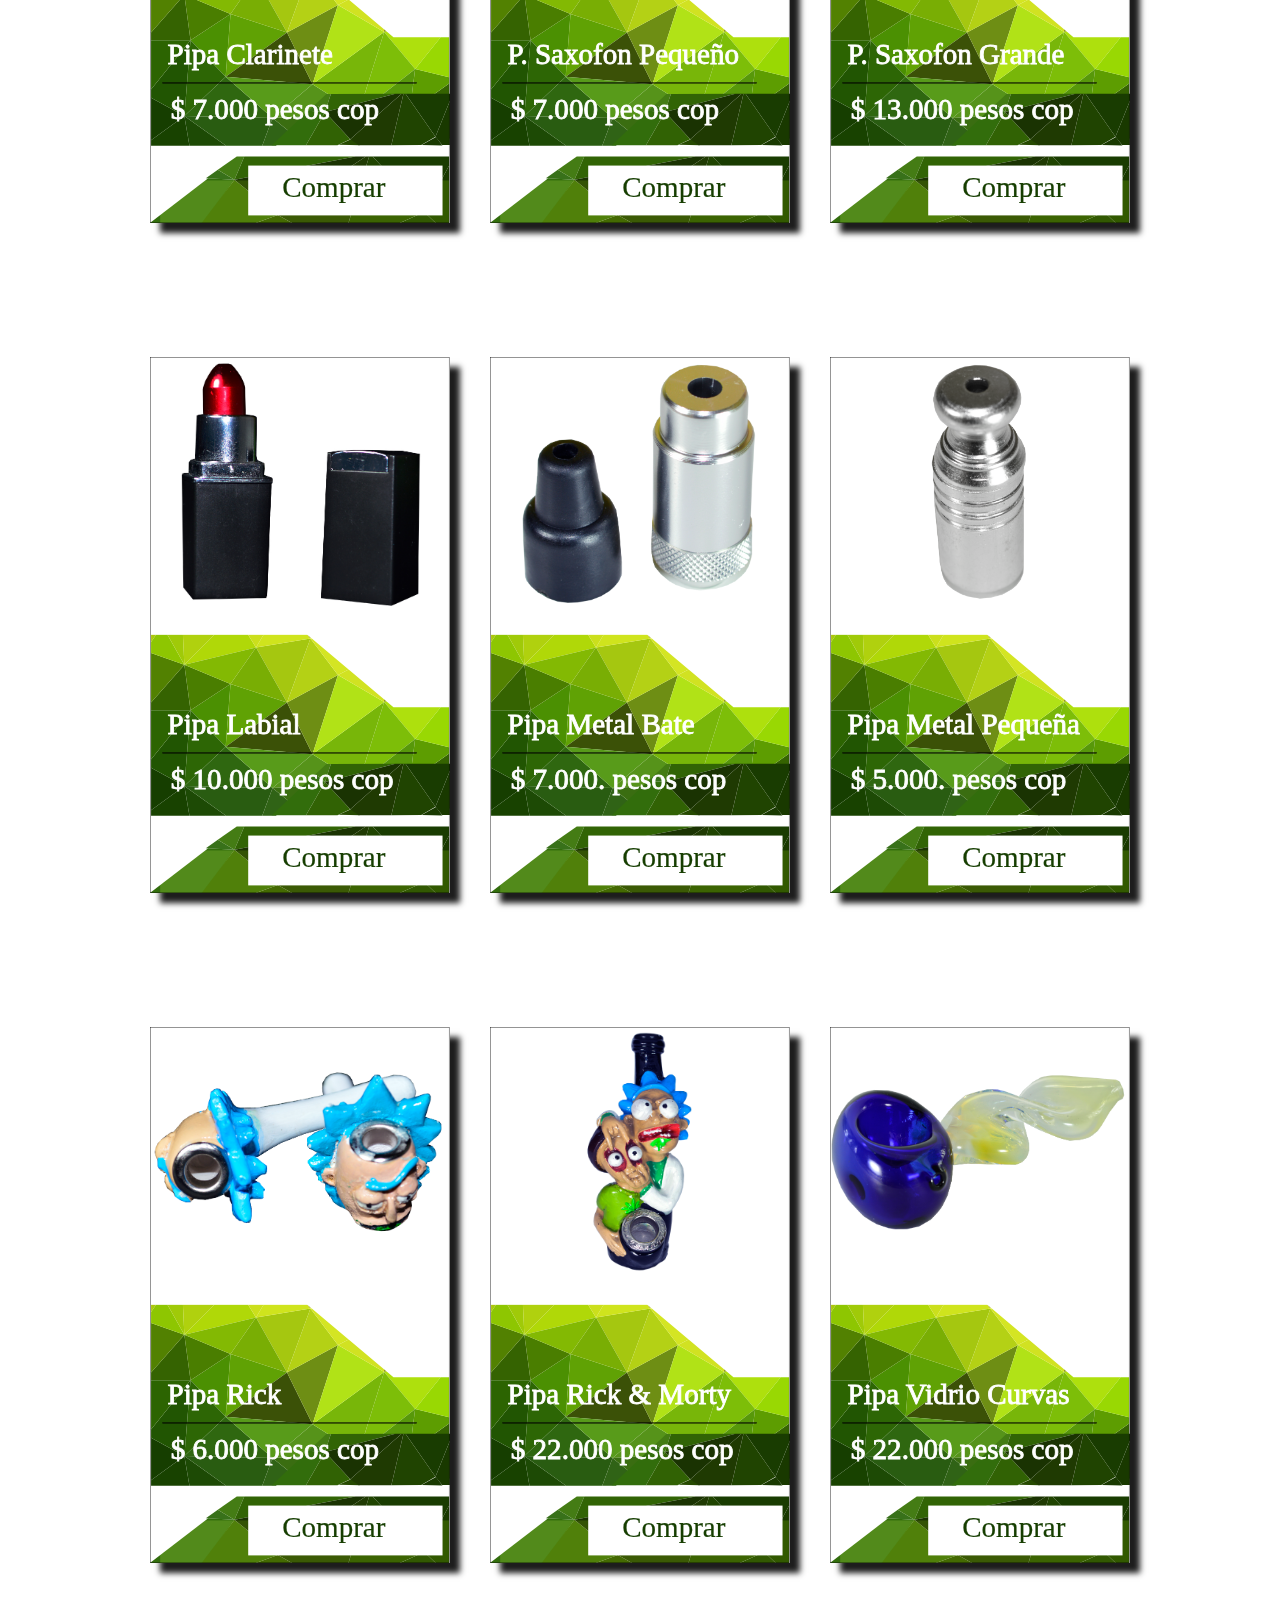
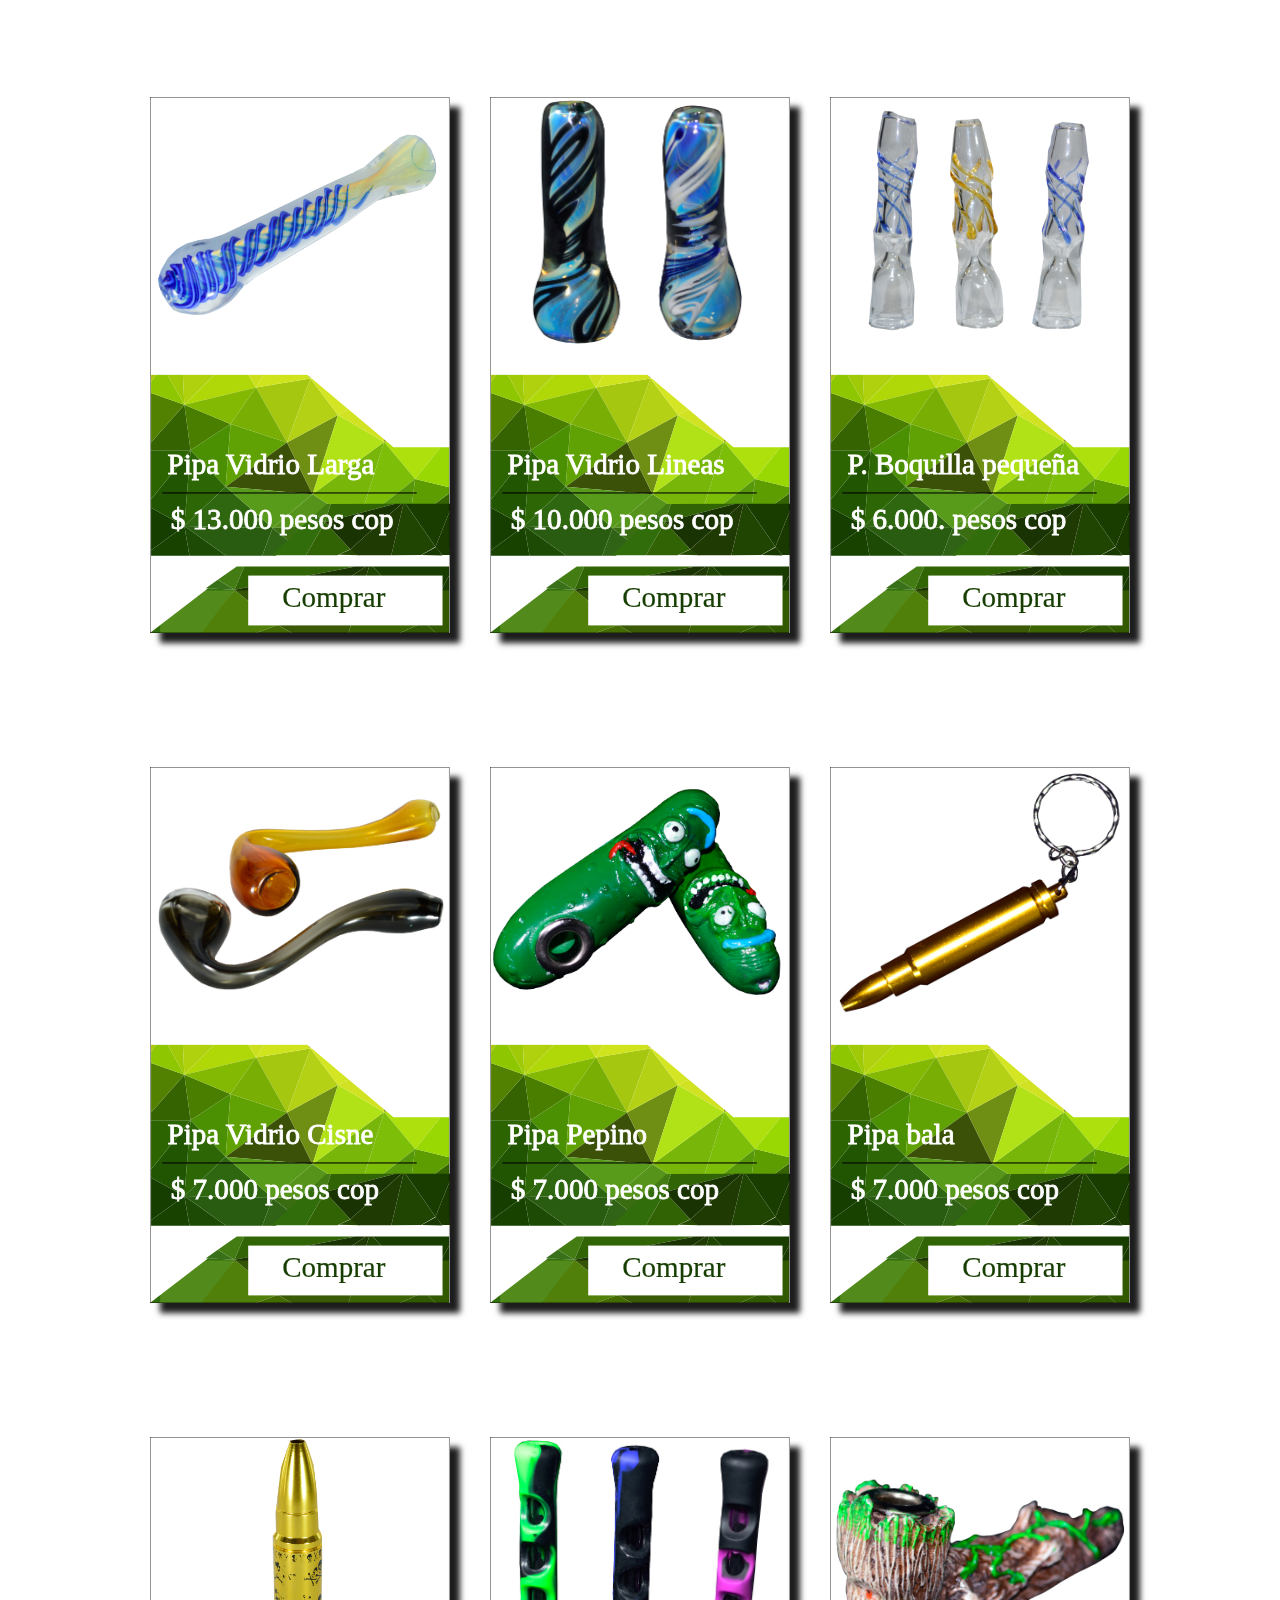
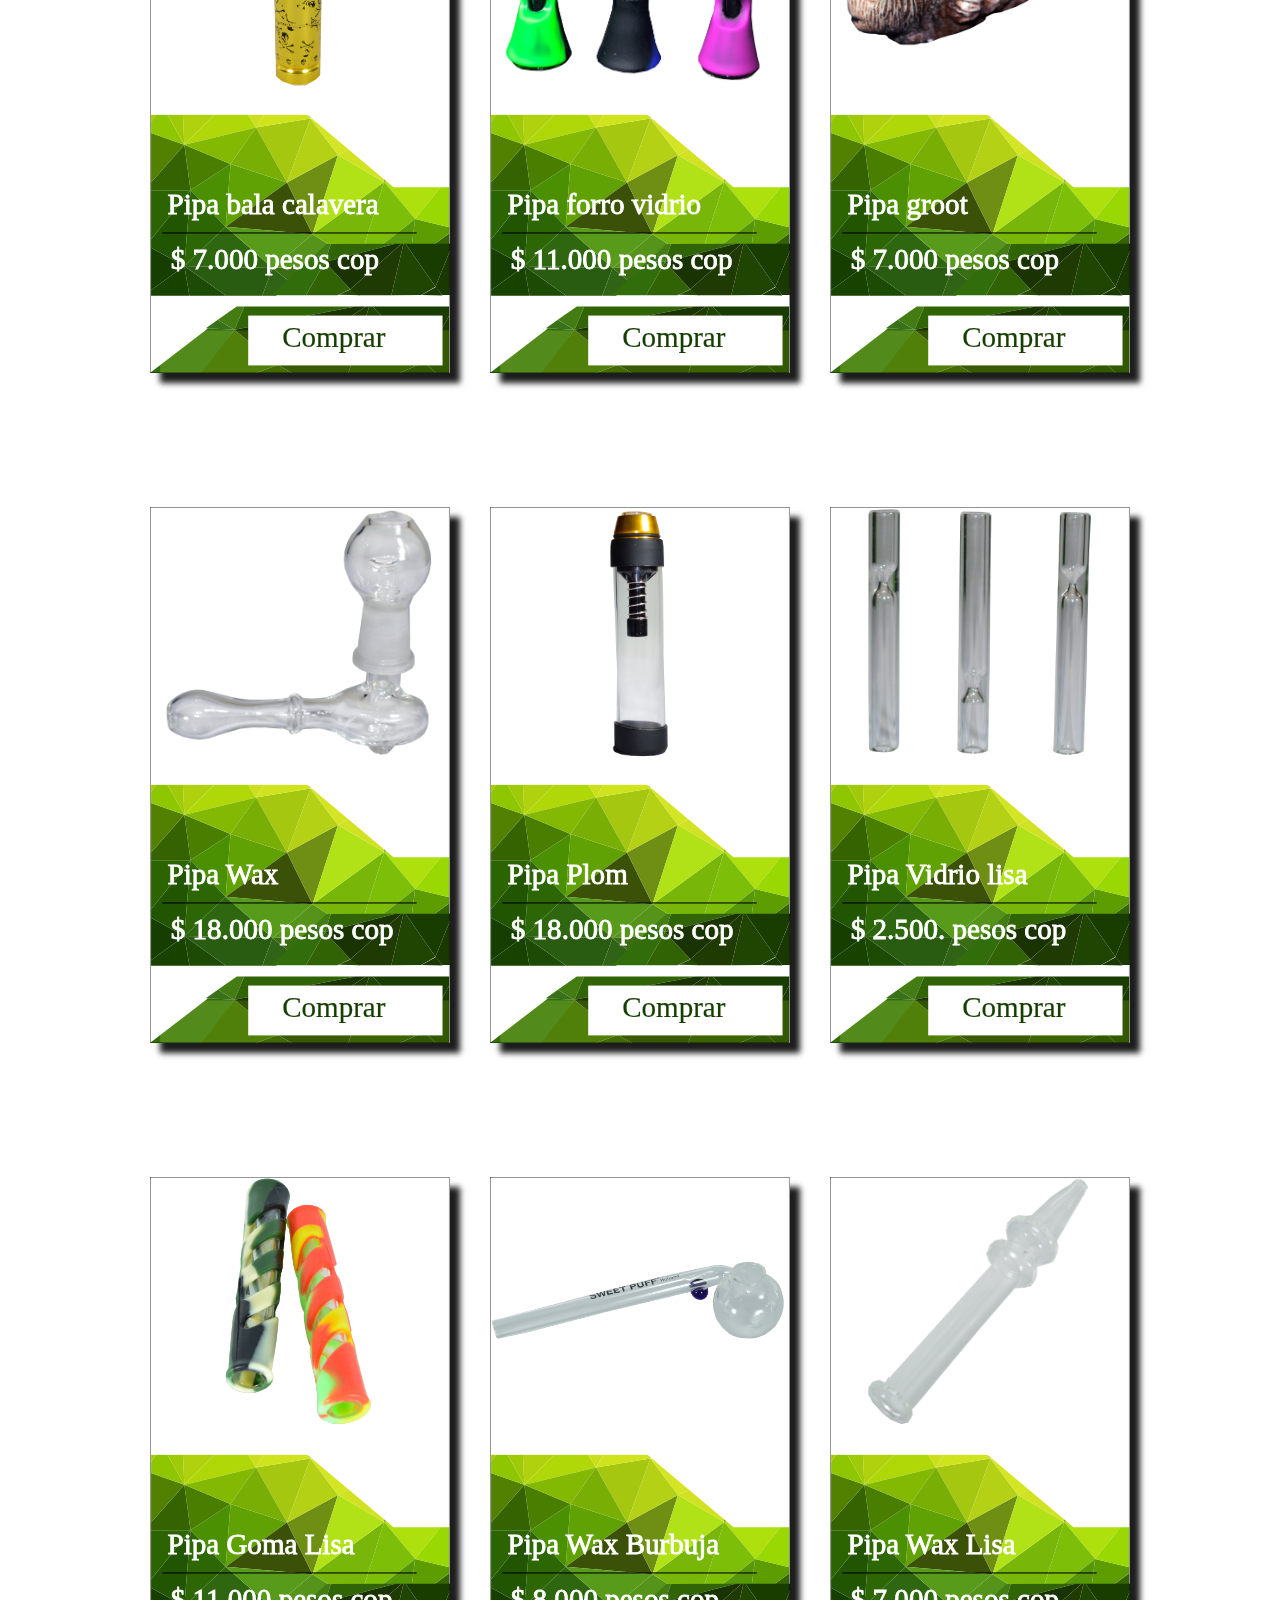
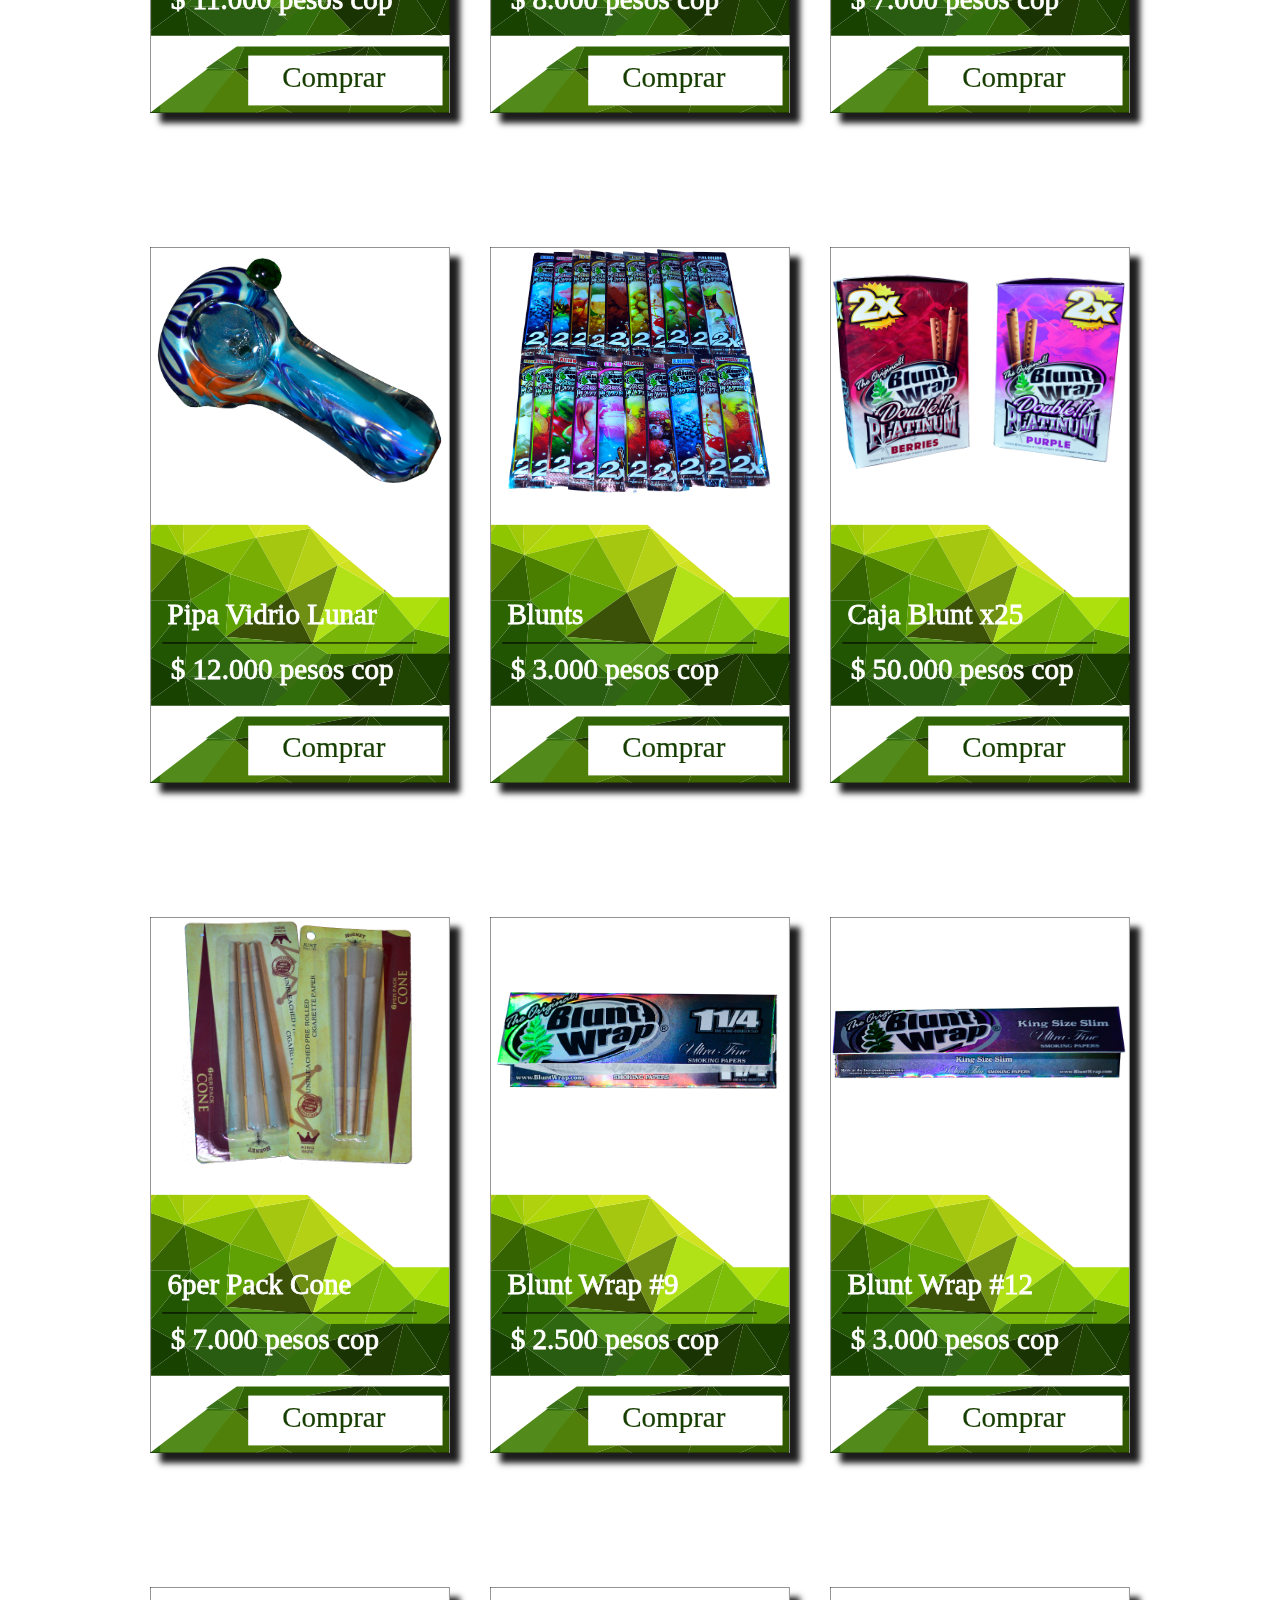
==== commit 28caa588: "rutas catalogo y componente reactiv catalogo" ====
--- a/catalogo.html
+++ b/catalogo.html
@@ -11,6 +11,7 @@
 
 </head>
 <body>
+  <script src="librerias/jquery/jquery-3.5.1.js"></script>
 
   <!-- Load Facebook SDK for JavaScript -->
   <div id="fb-root"></div>
@@ -65,7 +66,7 @@
               <a class="nav-link" href="cultura.html"><h3>Cultura</h3></a>
             </li>
             <li class="nav-item ml-5 mr-5">
-              <a class="nav-link" href="#"><h3>Compra protegida</h3></a>
+              <a class="nav-link" href="#"><h3><img class="portalOrion" src="assets/img/logo-orion-claro.png" alt=""></h3></a>
             </li>
           </ul>
         
@@ -126,16 +127,17 @@
         <br>
         <div class="categorias ">
           <hr>
+
           <div class="alert alert-warning">
-            <h5>Categorias</h5>
-          <a href="catalogo.html#all" class="btn btn-outline-success m-2">Ver todo</a>
-          <a href="catalogo.html#pipas" class="btn btn-outline-success m-2">Pipas</a>
-          <a href="catalogo.html#grinder"  class="btn btn-outline-success m-2">Grinders</a>
-          <a href="catalogo.html#cueros" class="btn btn-outline-success m-2">Cueros</a>
-          <a href="catalogo.html#encendedores" class="btn btn-outline-success m-2">Encendedores</a>
-          <a href="catalogo.html#bongs" class="btn btn-outline-success m-2">Bongs</a>
-          <a href="catalogo.html#combos" class="btn btn-outline-success m-2">Combos</a>
-          <a href="catalogo.html#otros" class="btn btn-outline-success m-2">Otros</a>
+            <p style="font-size:30px;" class="categoria-1">Categorias</p>
+          <a href="catalogo.html#all" value="Ver todo" class="btn btn-outline-success m-2 cate">Ver todo</a>
+          <a href="catalogo.html#pipas" value="Pipas" class="btn btn-outline-success m-2">Pipas</a>
+          <a href="catalogo.html#grinder"  value="Grinders" class="btn btn-outline-success m-2">Grinders</a>
+          <a href="catalogo.html#cueros" value="Cueros" class="btn btn-outline-success m-2">Cueros</a>
+          <a href="catalogo.html#encendedores" value="Encendedores" class="btn btn-outline-success m-2">Encendedores</a>
+          <a href="catalogo.html#bongs" value="Bongs" class="btn btn-outline-success m-2">Bongs</a>
+          <a href="catalogo.html#combos" value="Combos" class="btn btn-outline-success m-2">Combos</a>
+          <a href="catalogo.html#otros" value="Otros" class="btn btn-outline-success m-2">Otros</a>
         </div>
           <hr>
         
@@ -145,12 +147,38 @@
           
         </div>
       </div>
+
+      <script>
+        
+        $(window).on('load',function(){
+
+       
+        let botones = document.getElementsByClassName('btn-outline-success');
+        let contenedorCategpria = document.getElementsByClassName('categoria-1');
+     
+        for(let i=0;i<botones.length;i++){
+
+          botones[i].addEventListener('click',(e)=>{
+            fetch('')
+            .then(data=>{
+            
+             contenedorCategpria[0].innerHTML=e.target.attributes[1].nodeValue;
+            })
+
+          })
+        }
+
+
+        })
+
+       
+      </script>
       
       <br>
       <br>
       <br>
       <br>
-    <script src="librerias/jquery/jquery-3.5.1.js"></script>
+  
     <script src="librerias/bootstrap/js/bootstrap.min.js"></script>
     <script src="librerias/icons/js/all.js"></script>
     <script src="js/dibujosCatalogo.js"></script>
--- a/css/catalogo.css
+++ b/css/catalogo.css
@@ -85,9 +85,26 @@
     
 }
 
+.portalOrion{
+    width: 140px;
+    margin-left: -21px;
+    
+}
+
+svg{
+    cursor: pointer;
+}
+
+
 
 
 @media(min-width:1000px){
+
+    .portalOrion{
+        width: 140px;
+        margin-top: -21px;
+        position: absolute;
+    }
 
     .producto{
         margin: 20px;
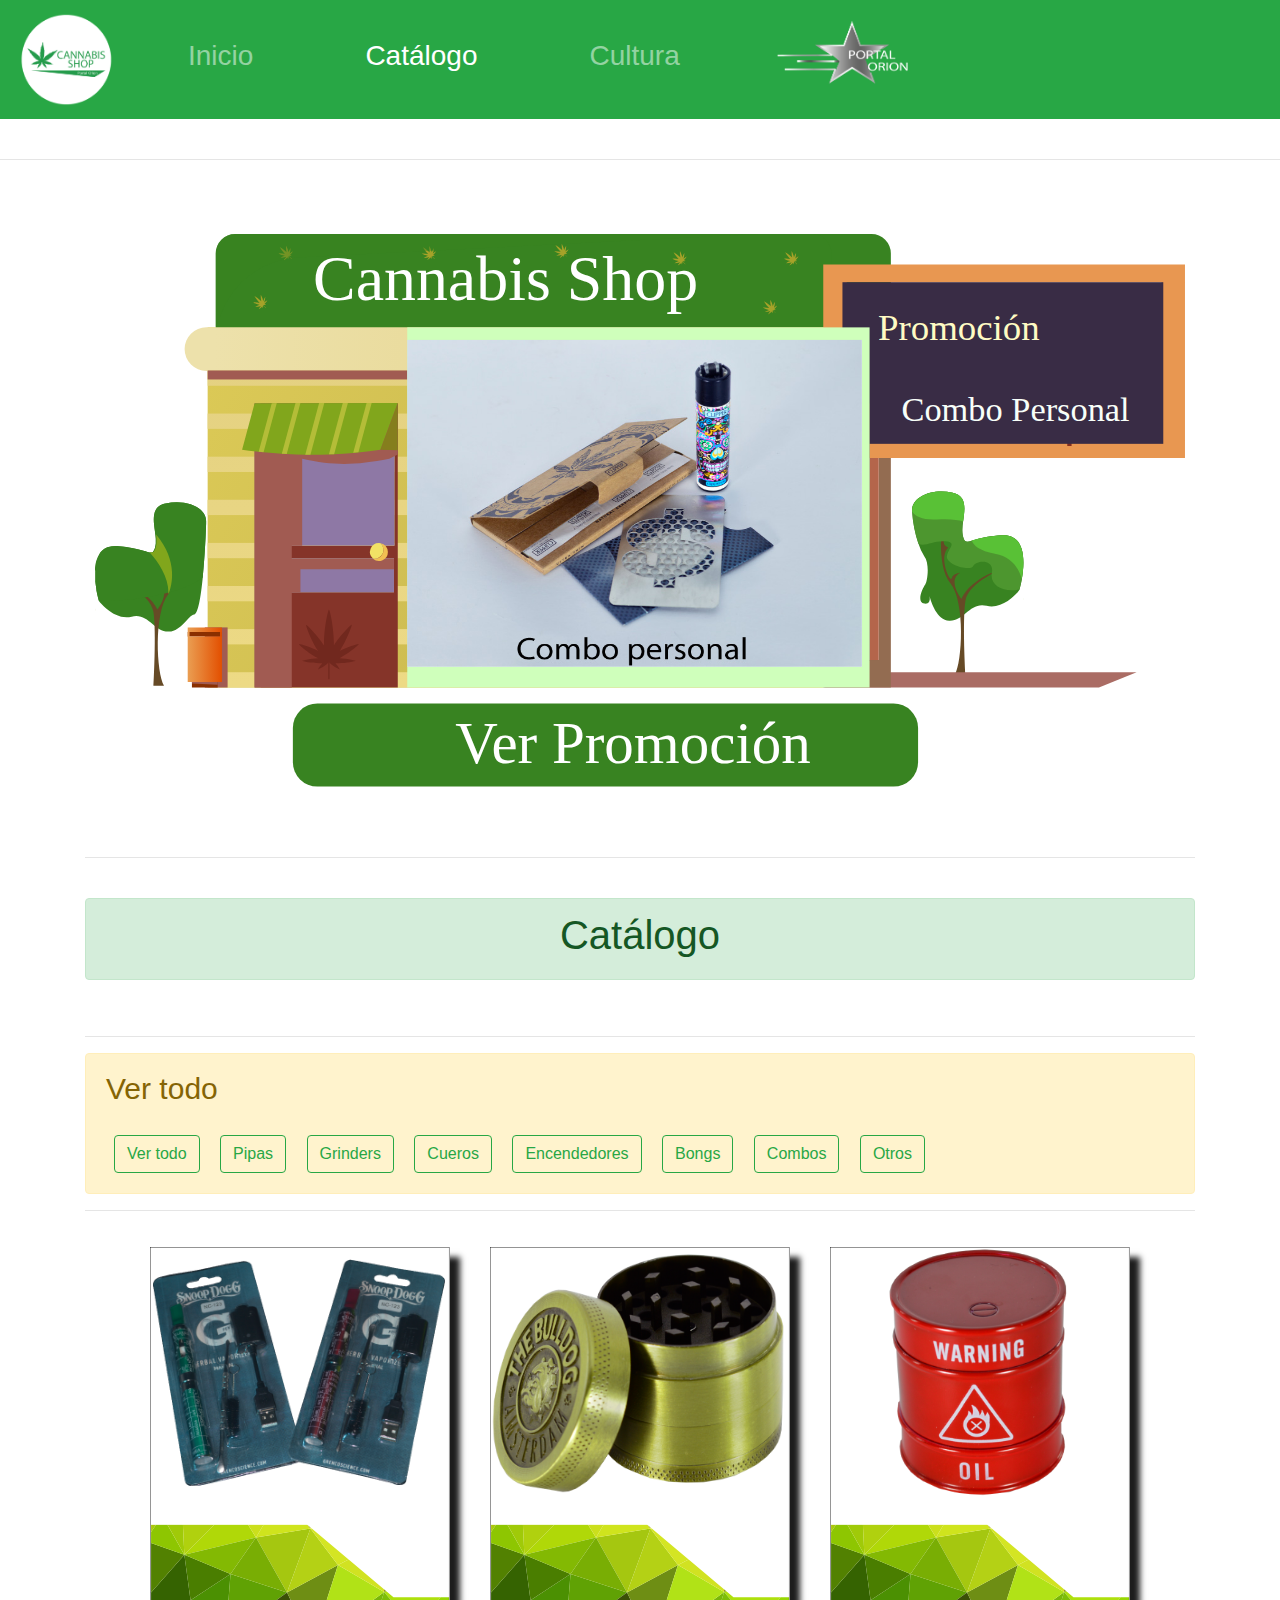
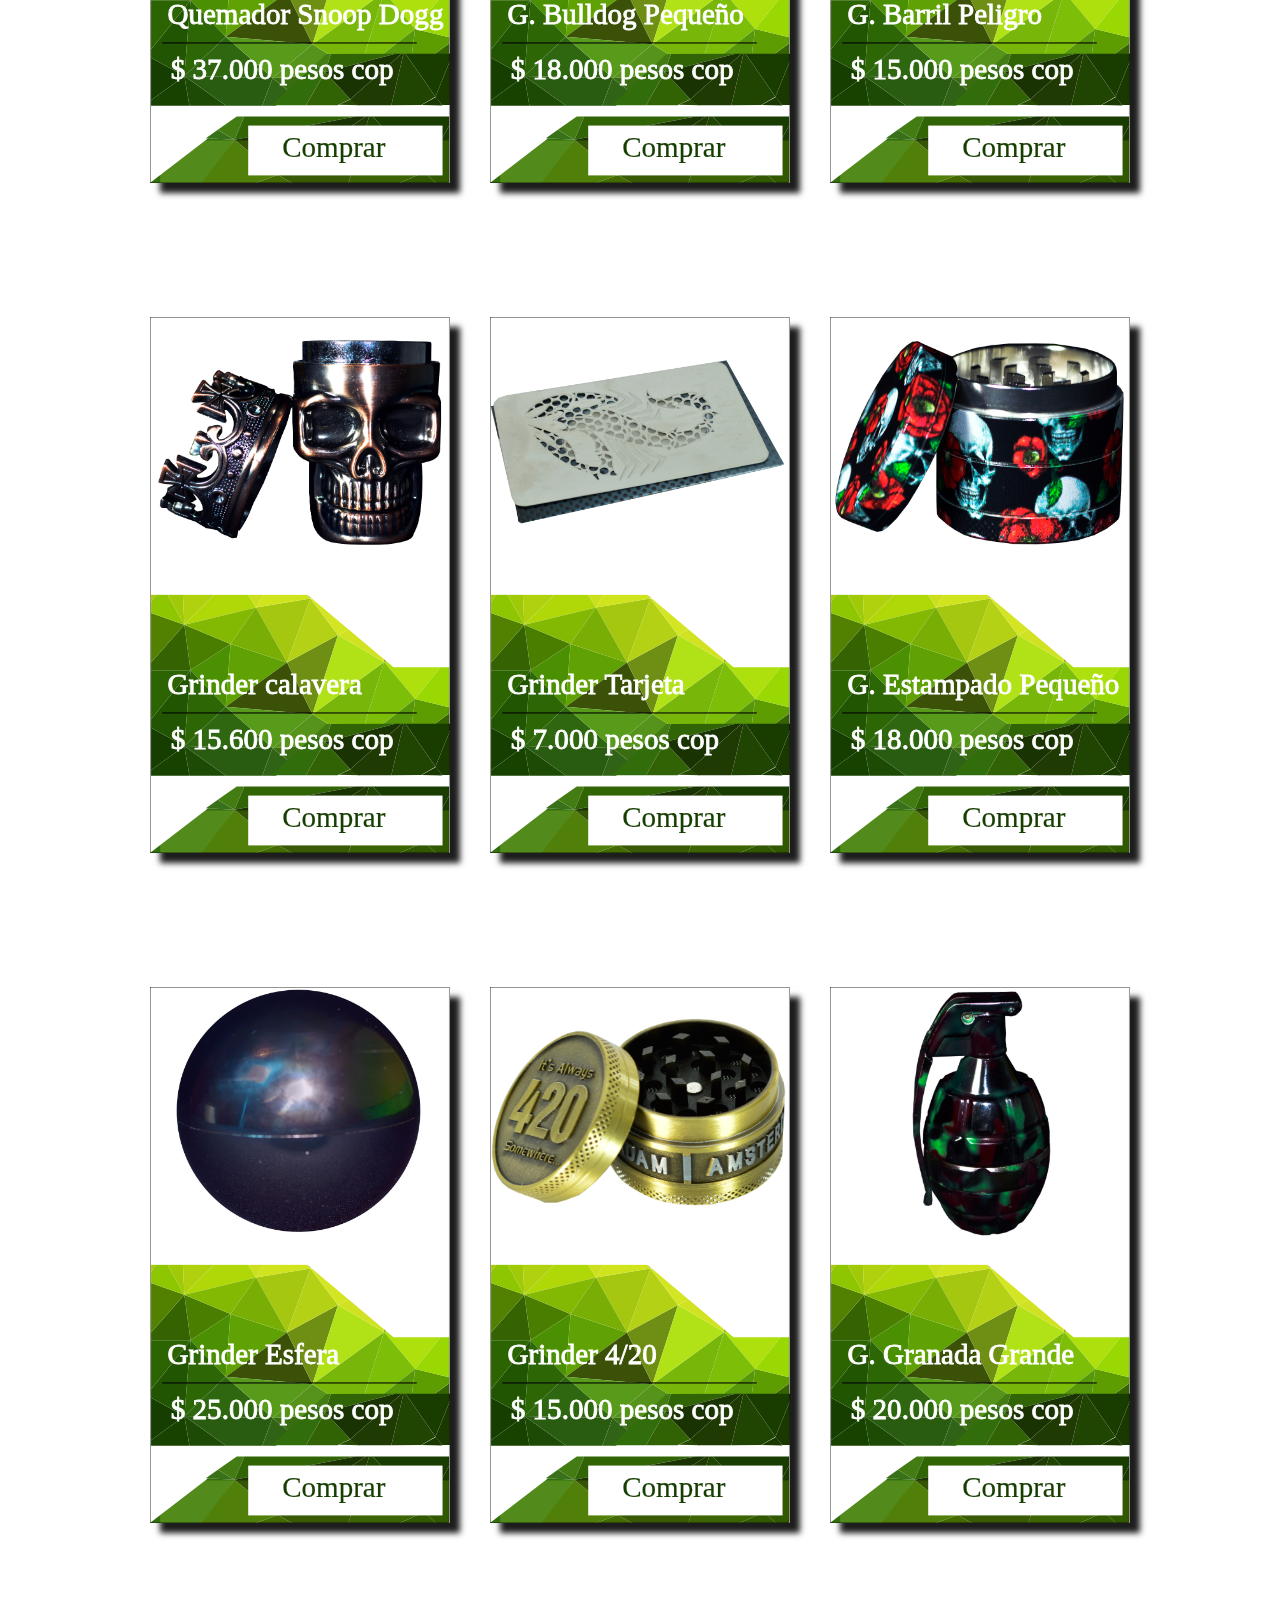
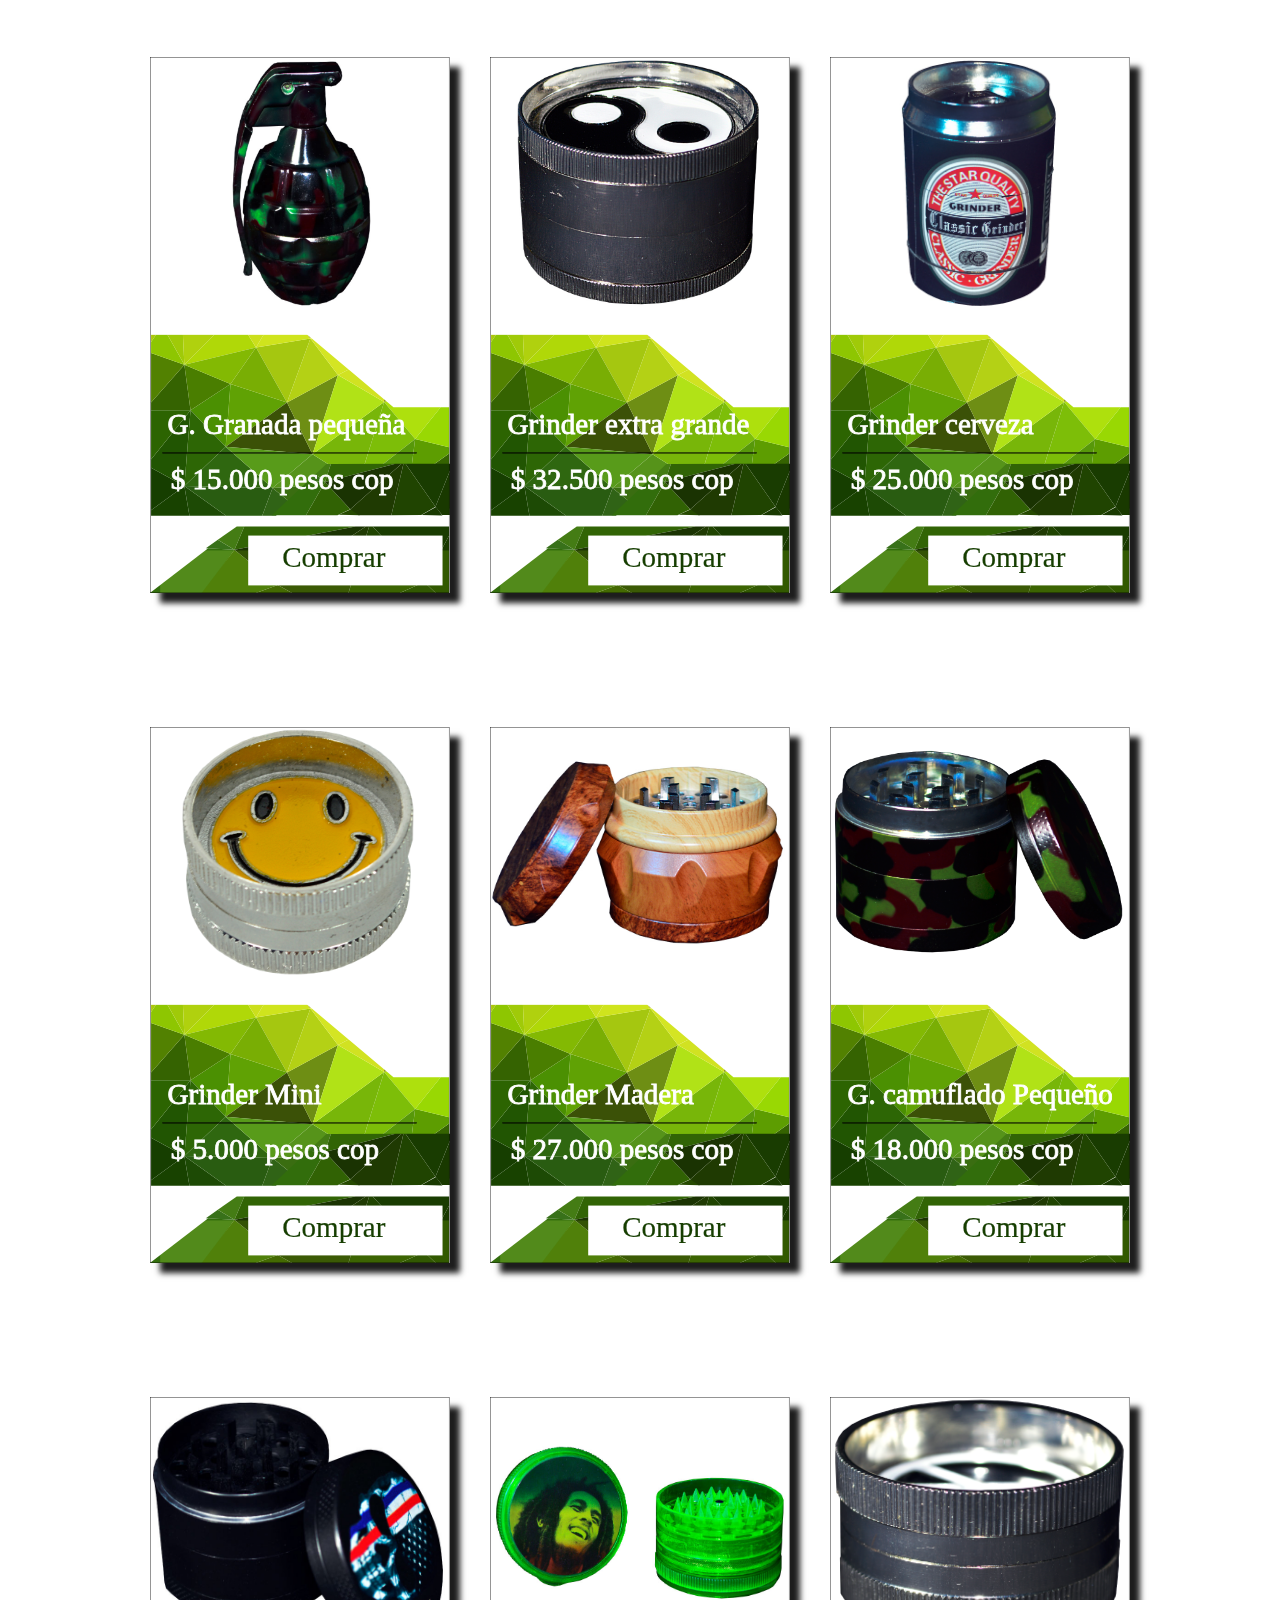
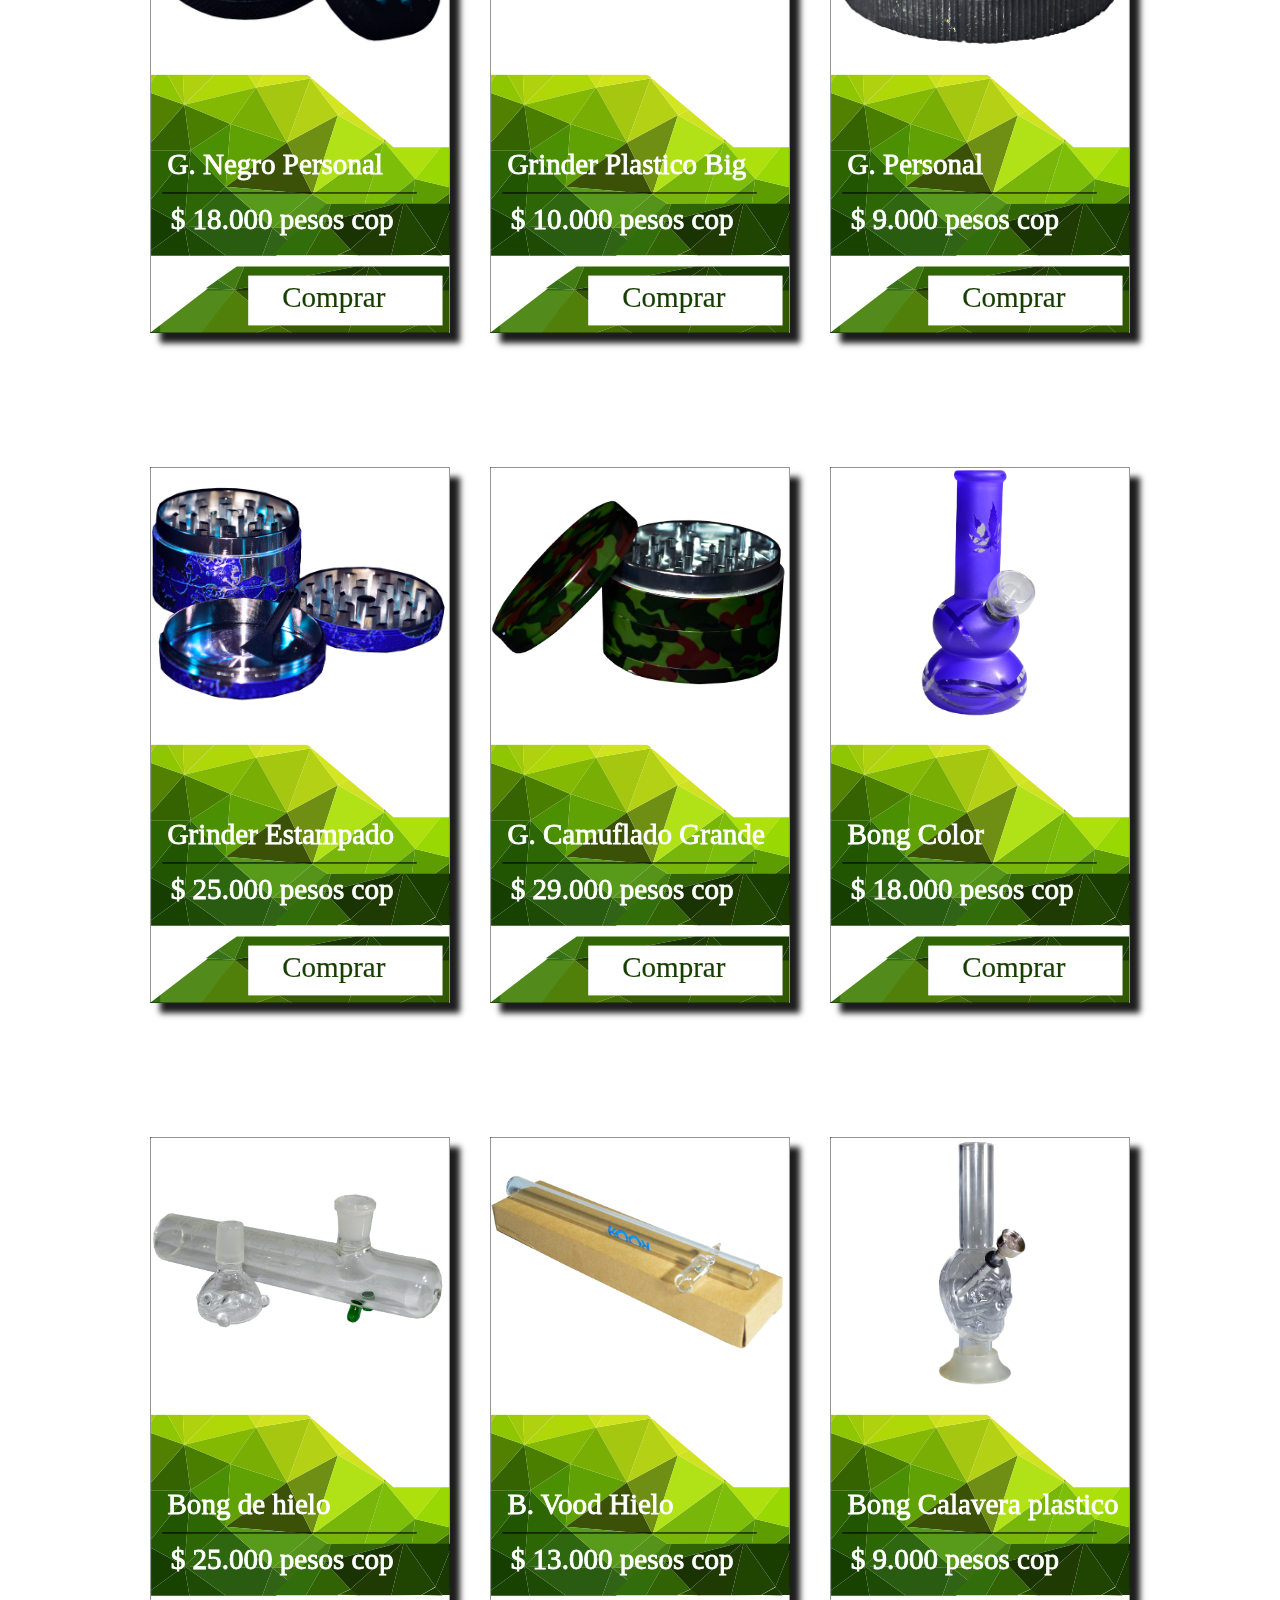
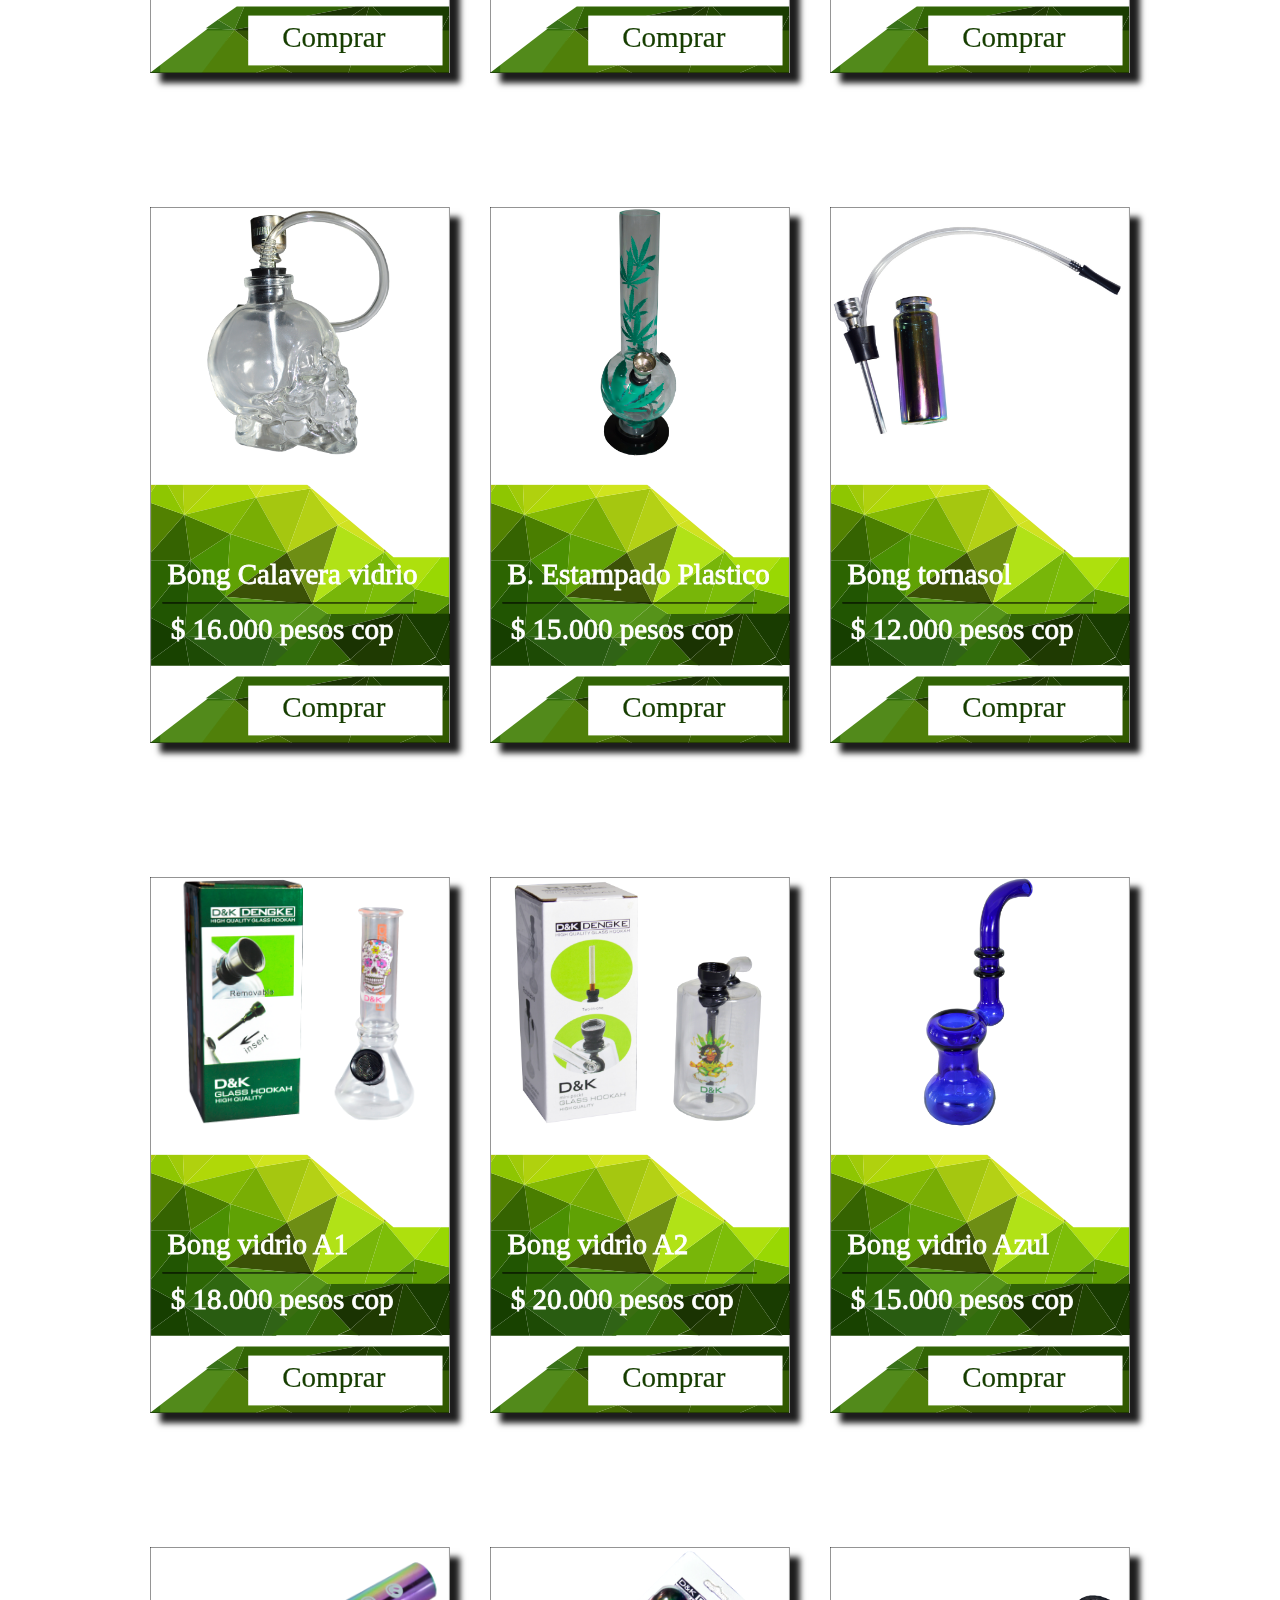
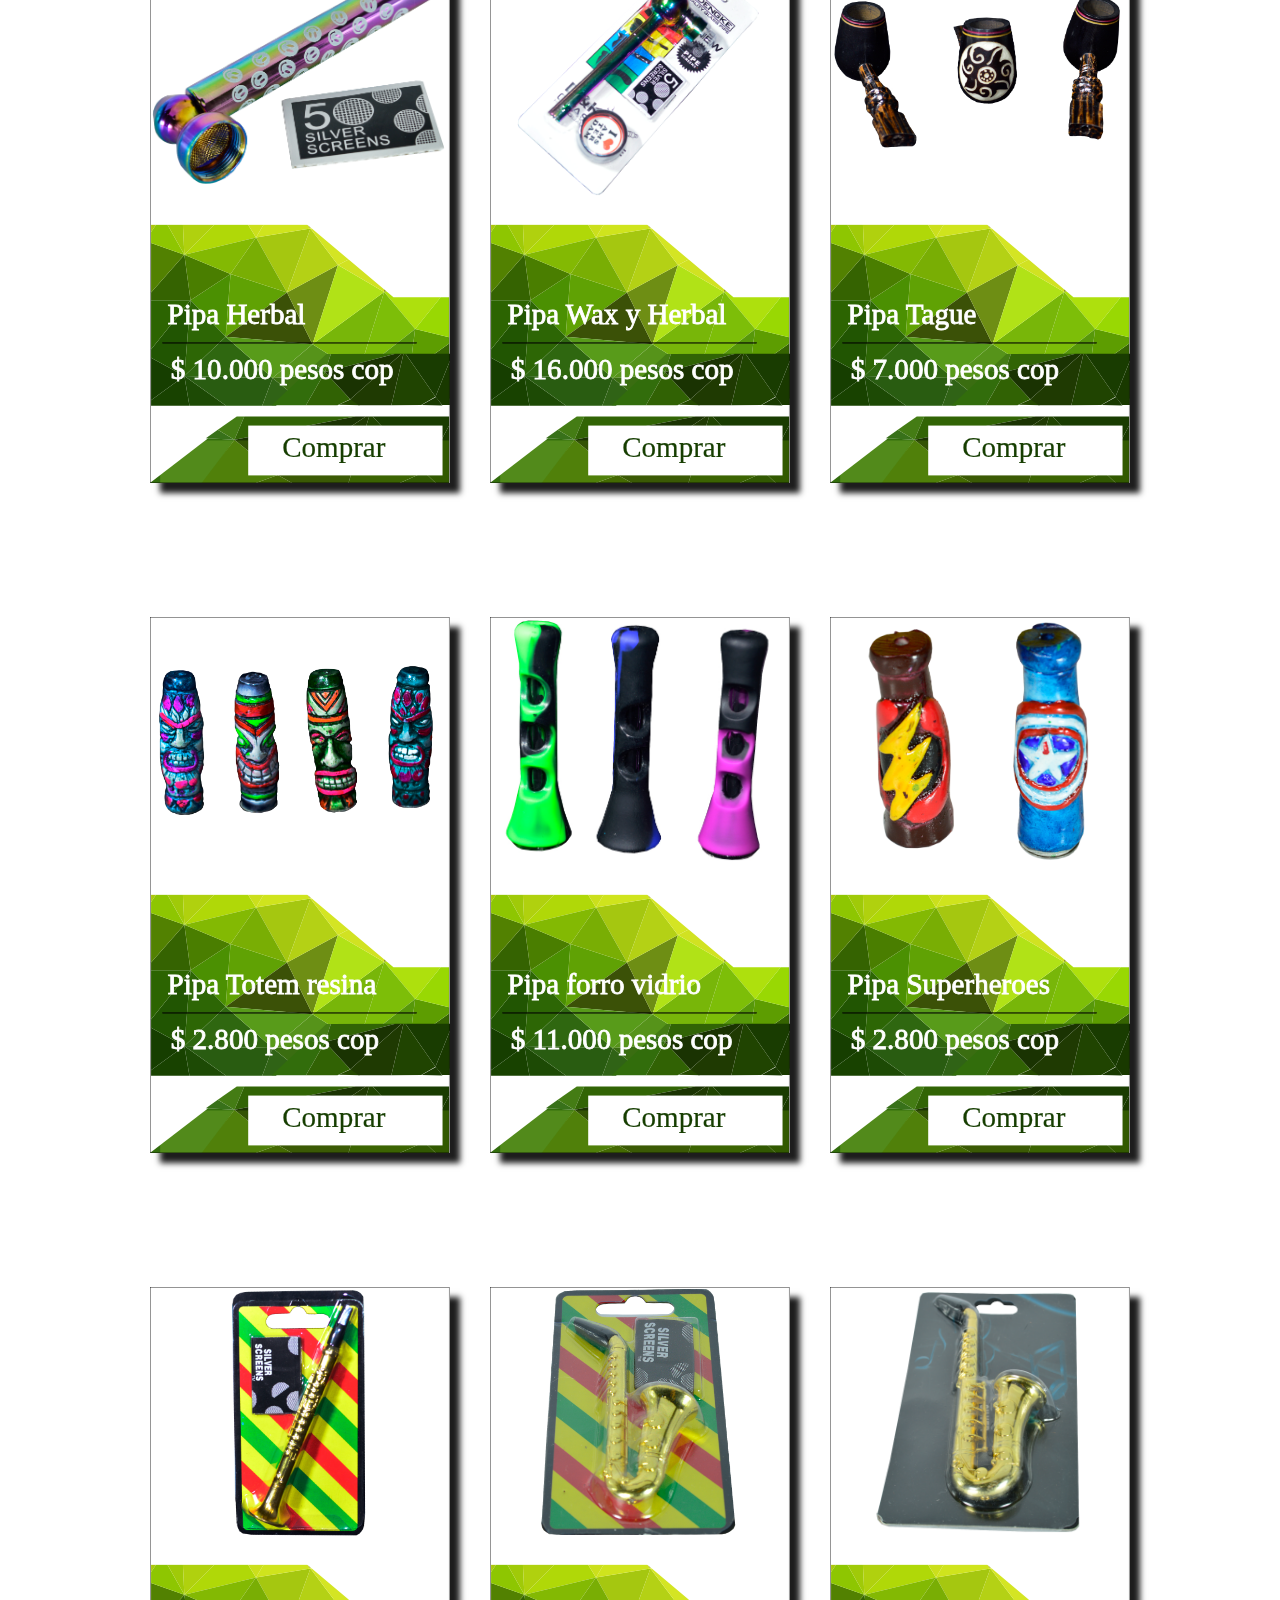
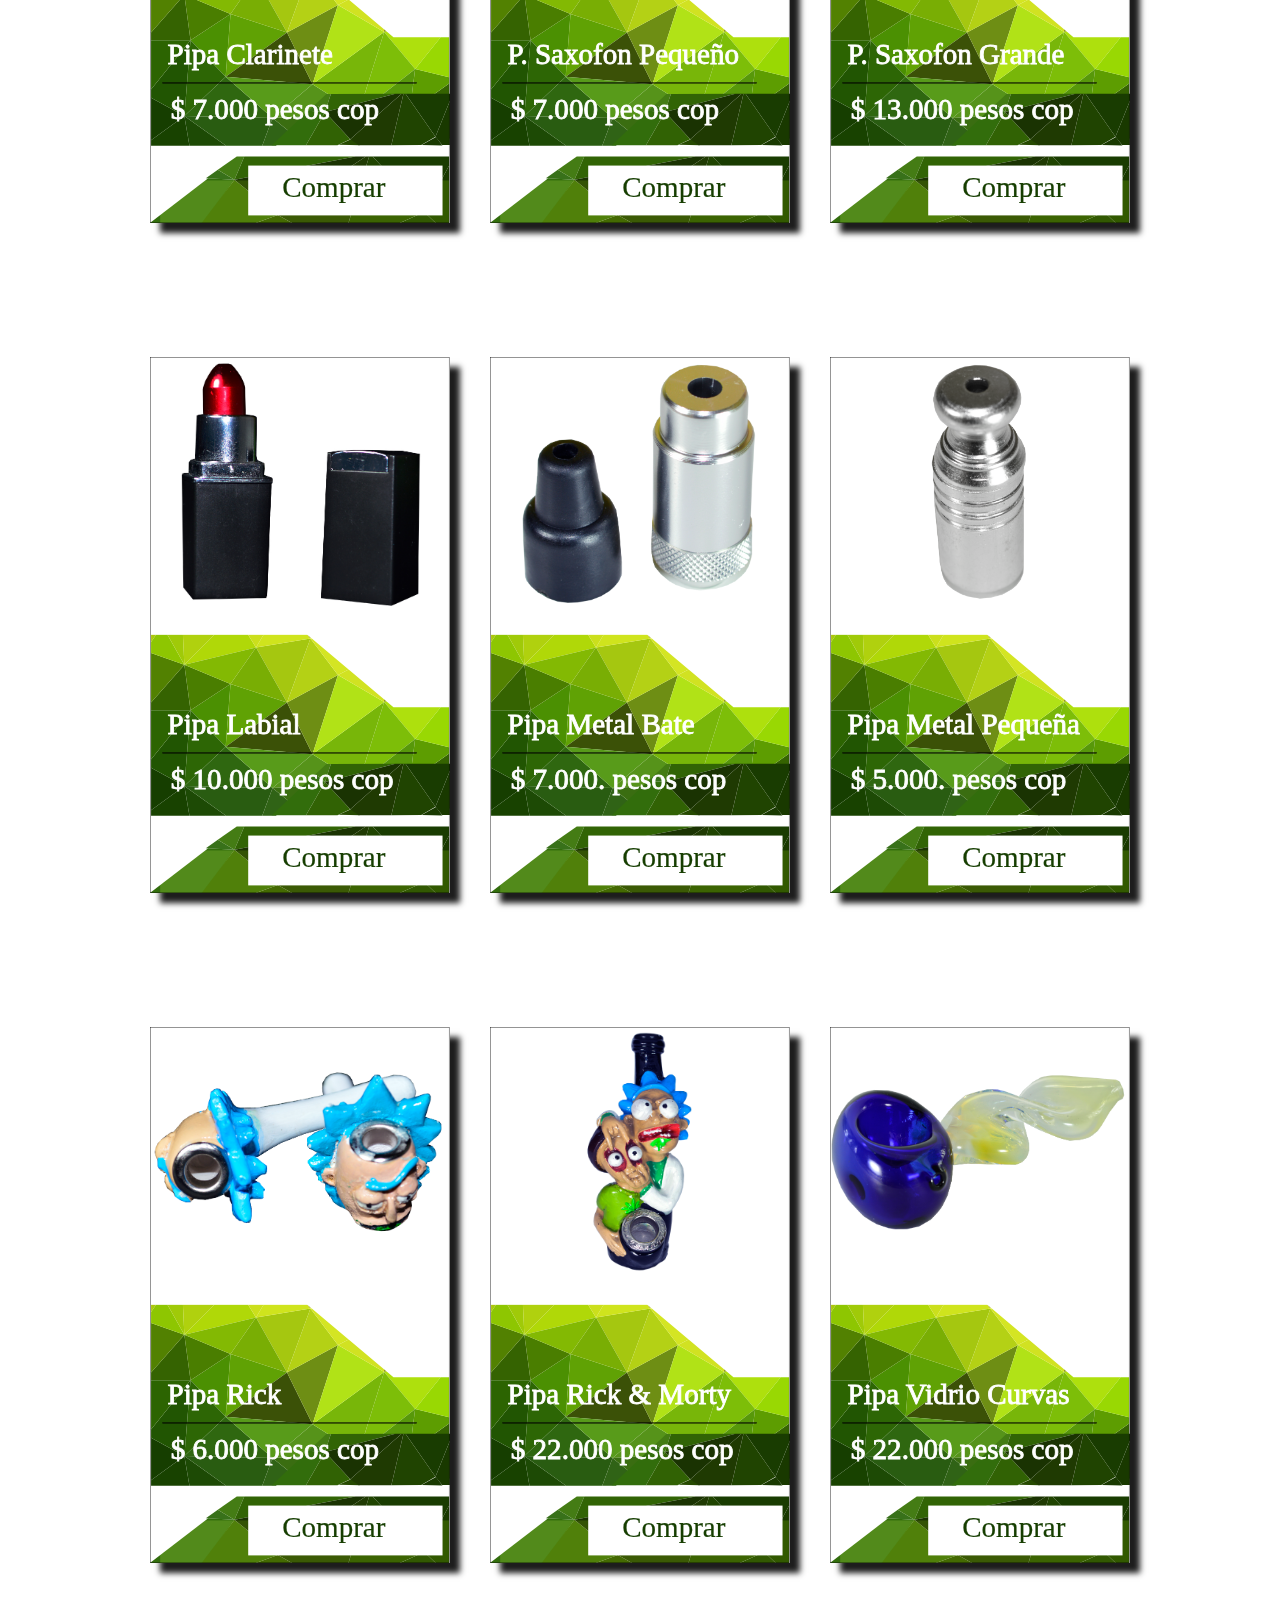
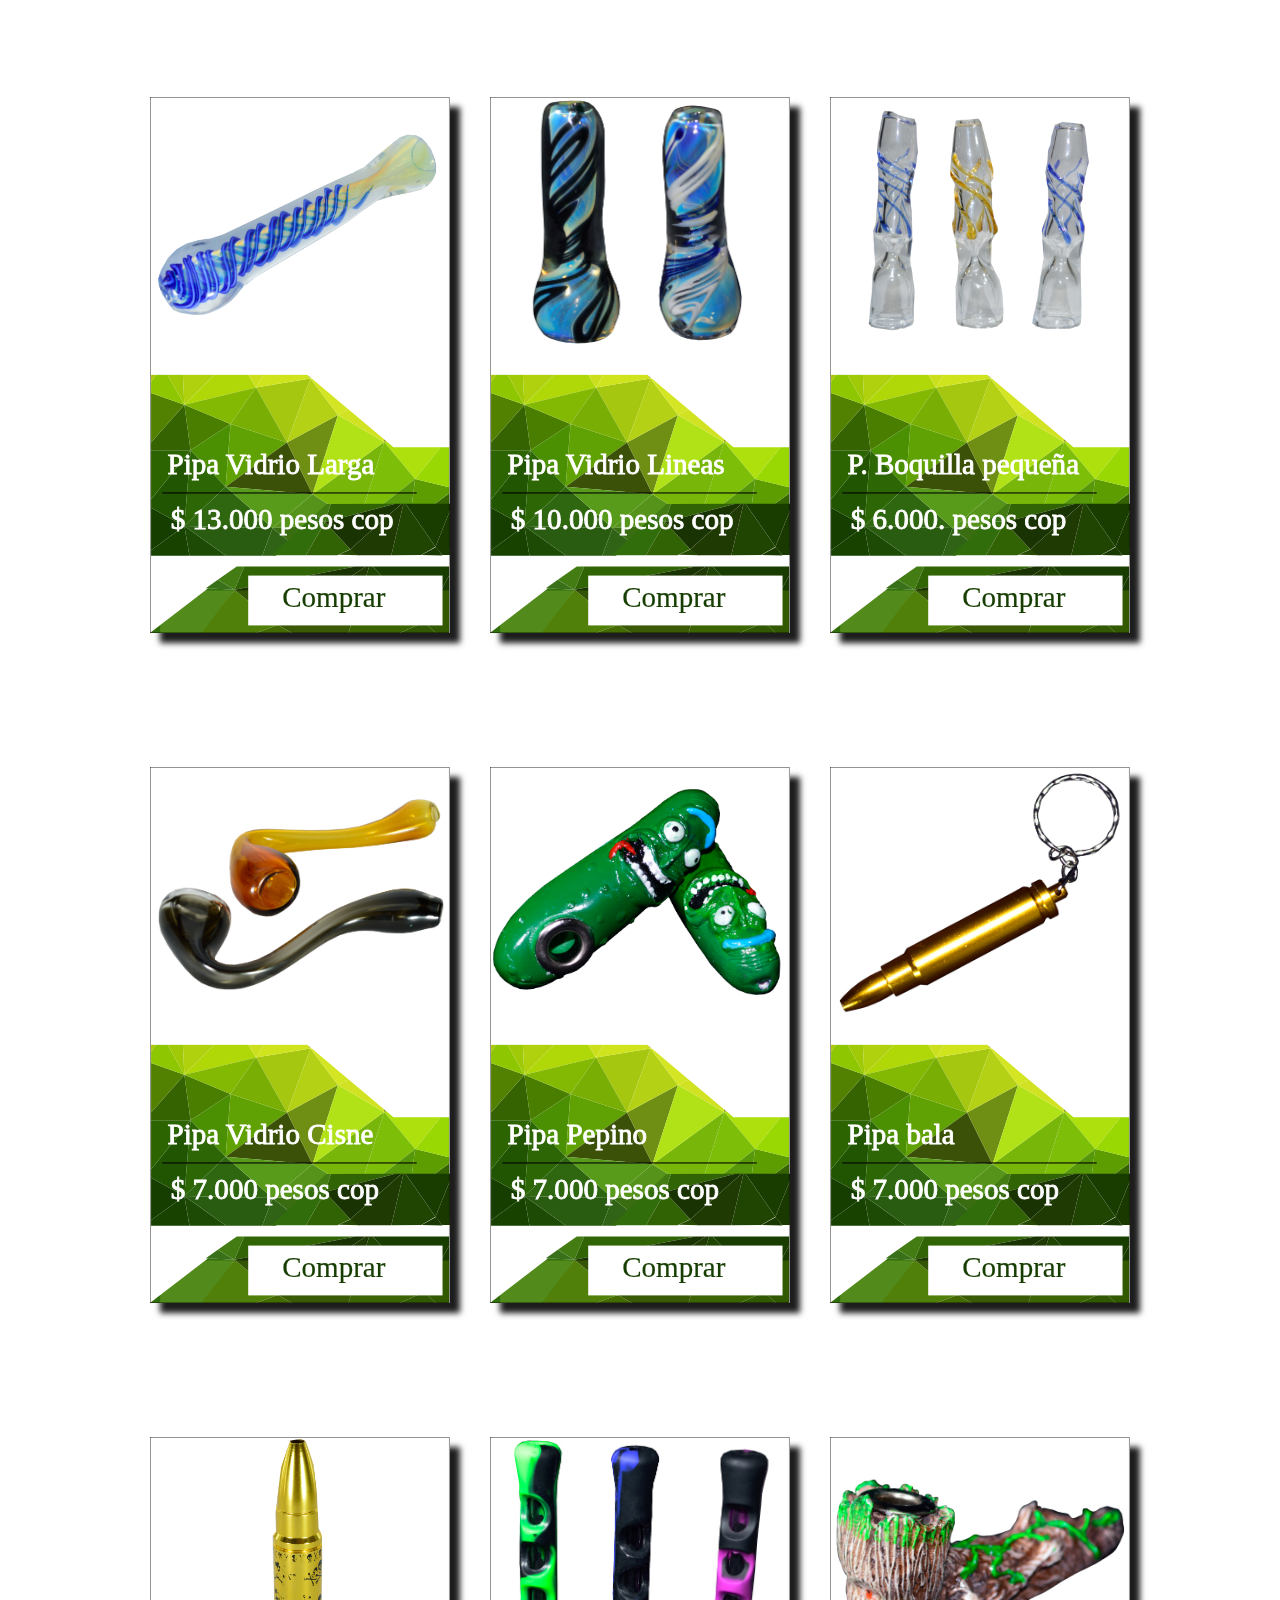
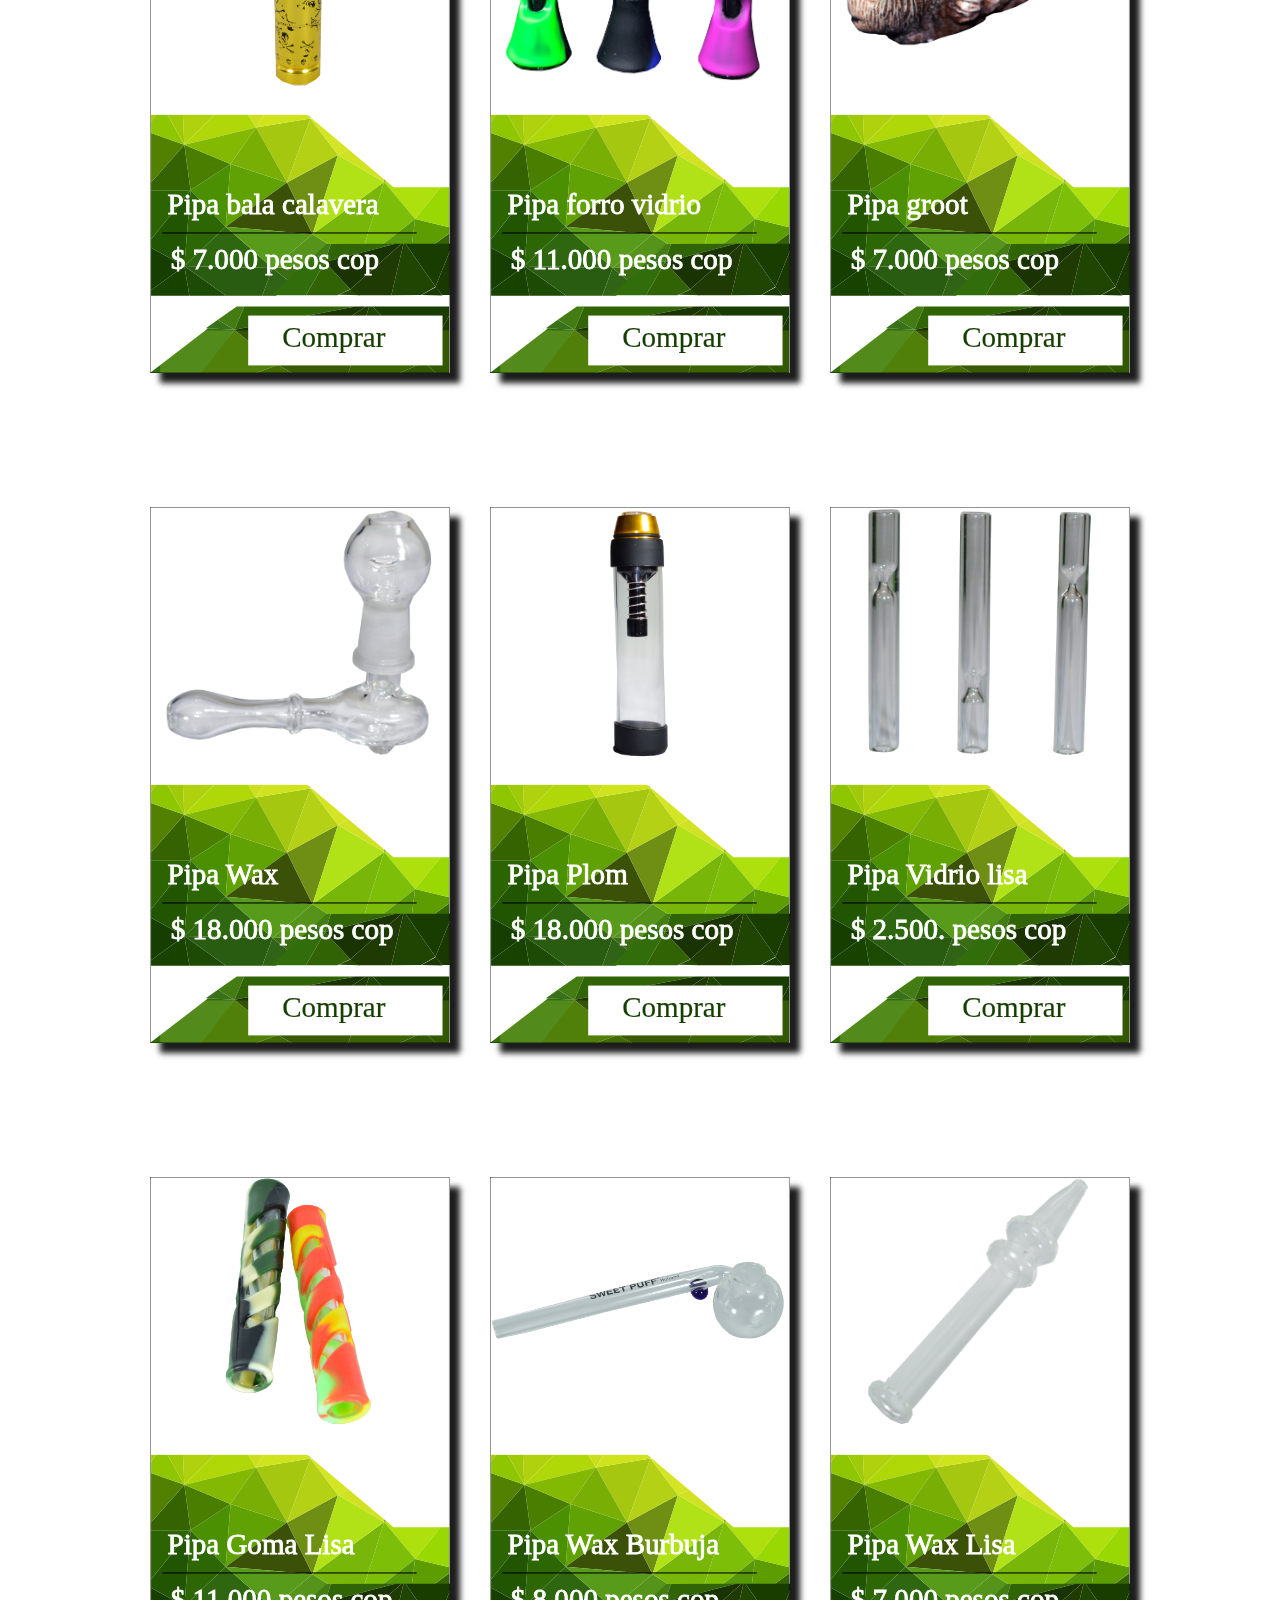
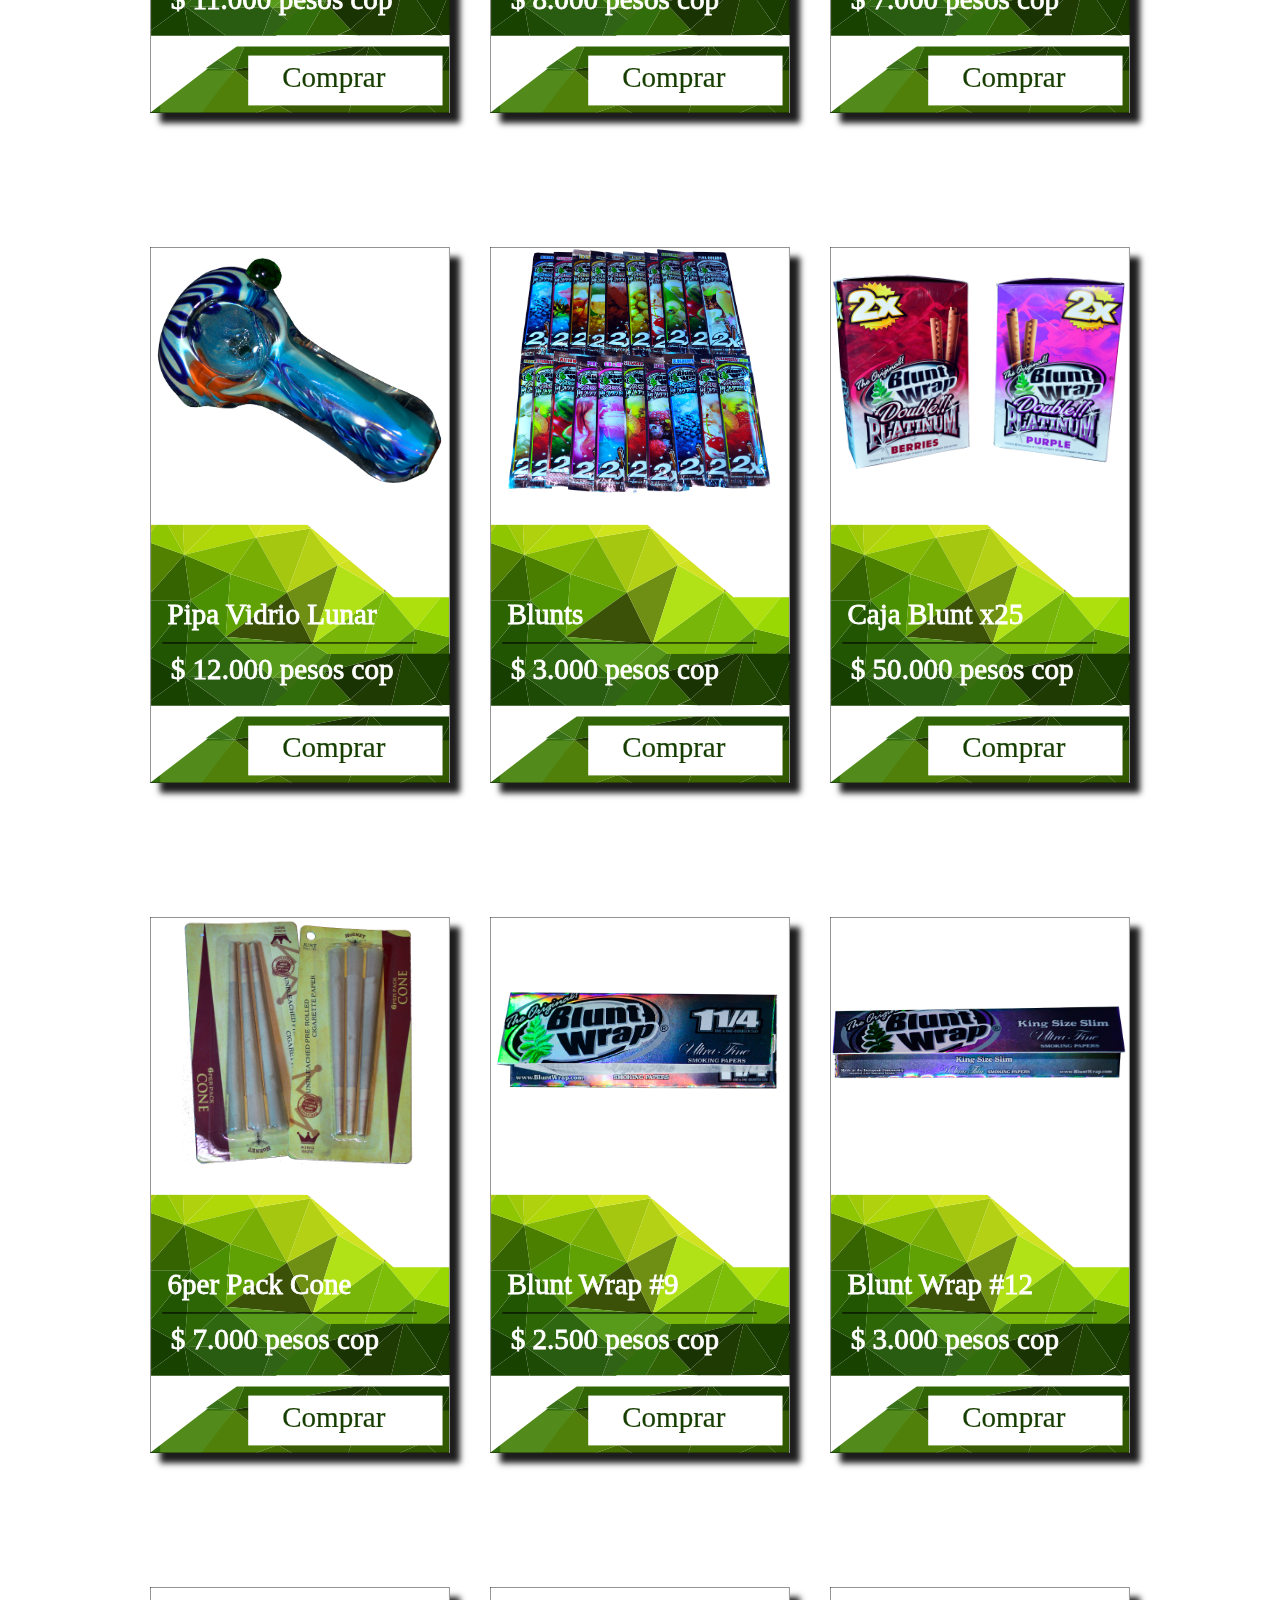
==== commit 2b3c75c6: "aplicacion terminada faltan links de mercado libre" ====
--- a/catalogo.html
+++ b/catalogo.html
@@ -66,7 +66,7 @@
               <a class="nav-link" href="cultura.html"><h3>Cultura</h3></a>
             </li>
             <li class="nav-item ml-5 mr-5">
-              <a class="nav-link" href="#"><h3><img class="portalOrion" src="assets/img/logo-orion-claro.png" alt=""></h3></a>
+              <a class="nav-link" href="https://portalorion.store"><h3><img class="portalOrion" src="assets/img/logo-orion-claro.png" alt=""></h3></a>
             </li>
           </ul>
         
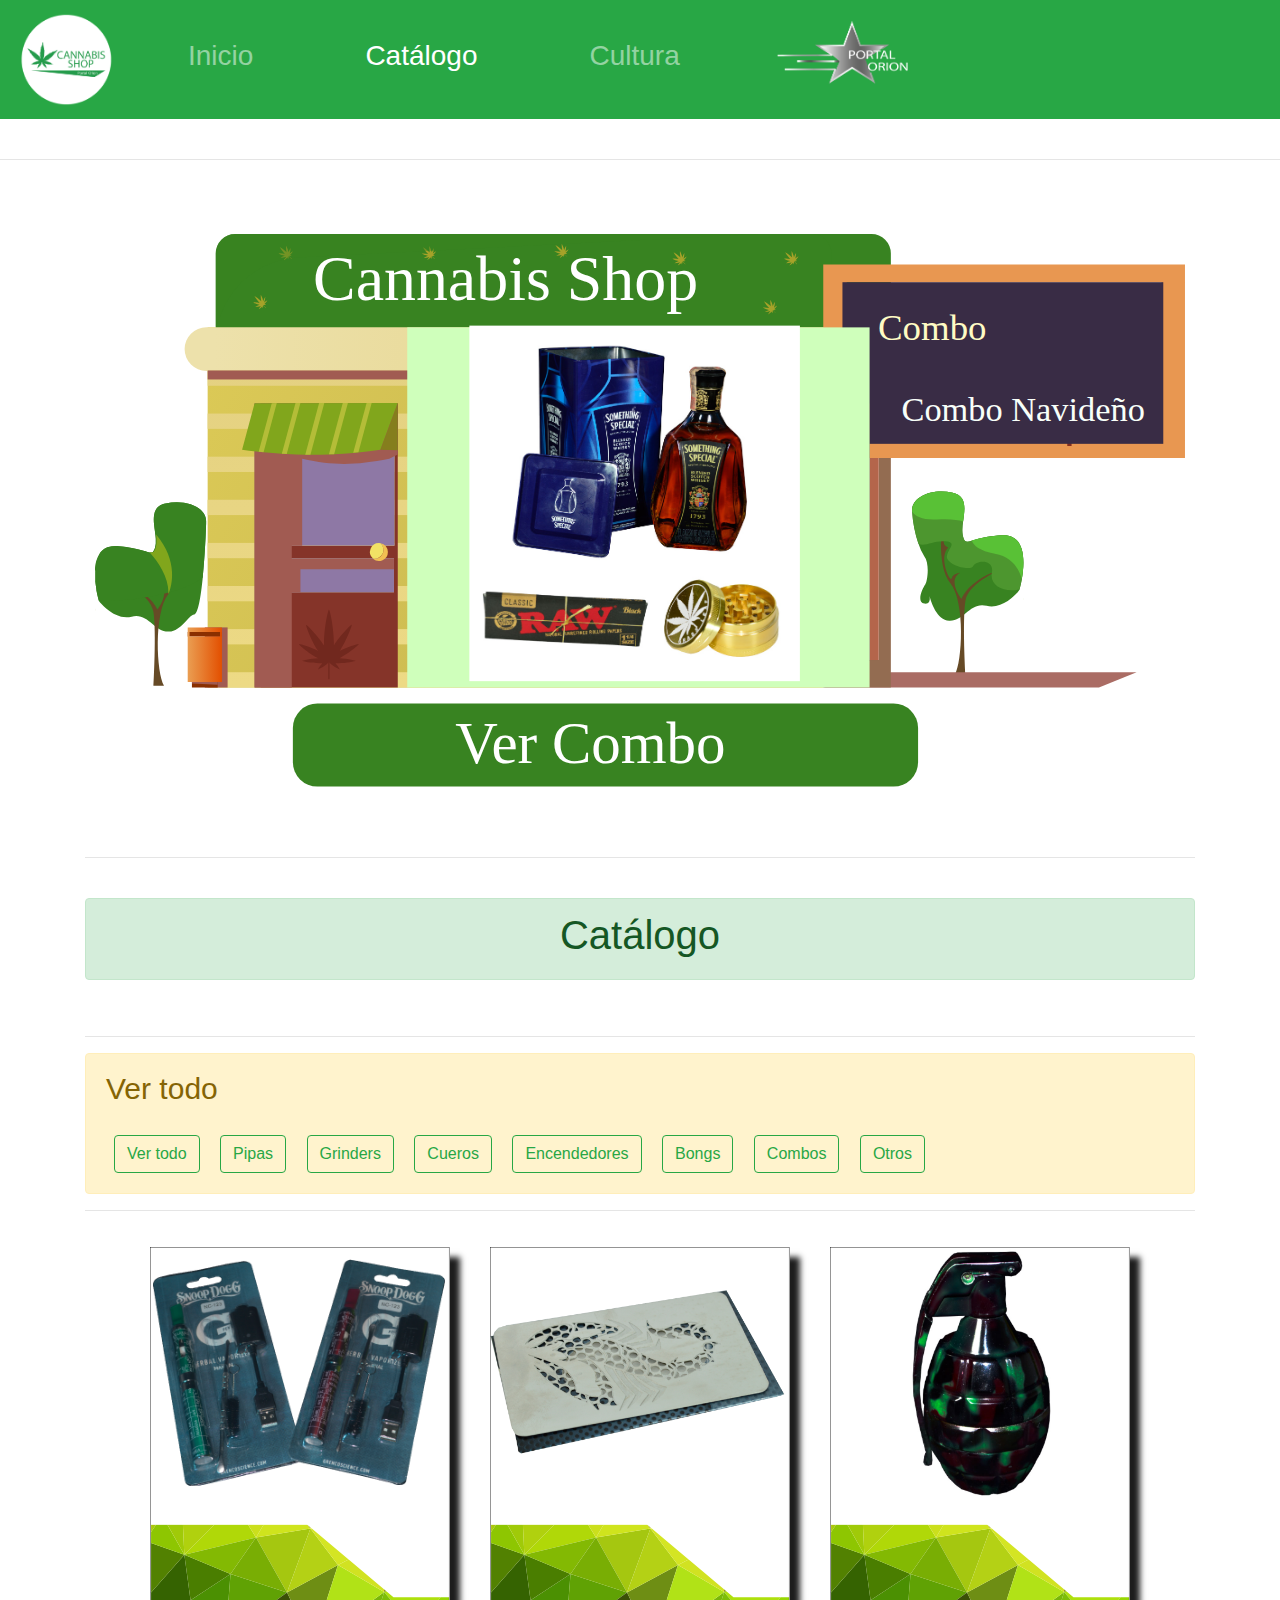
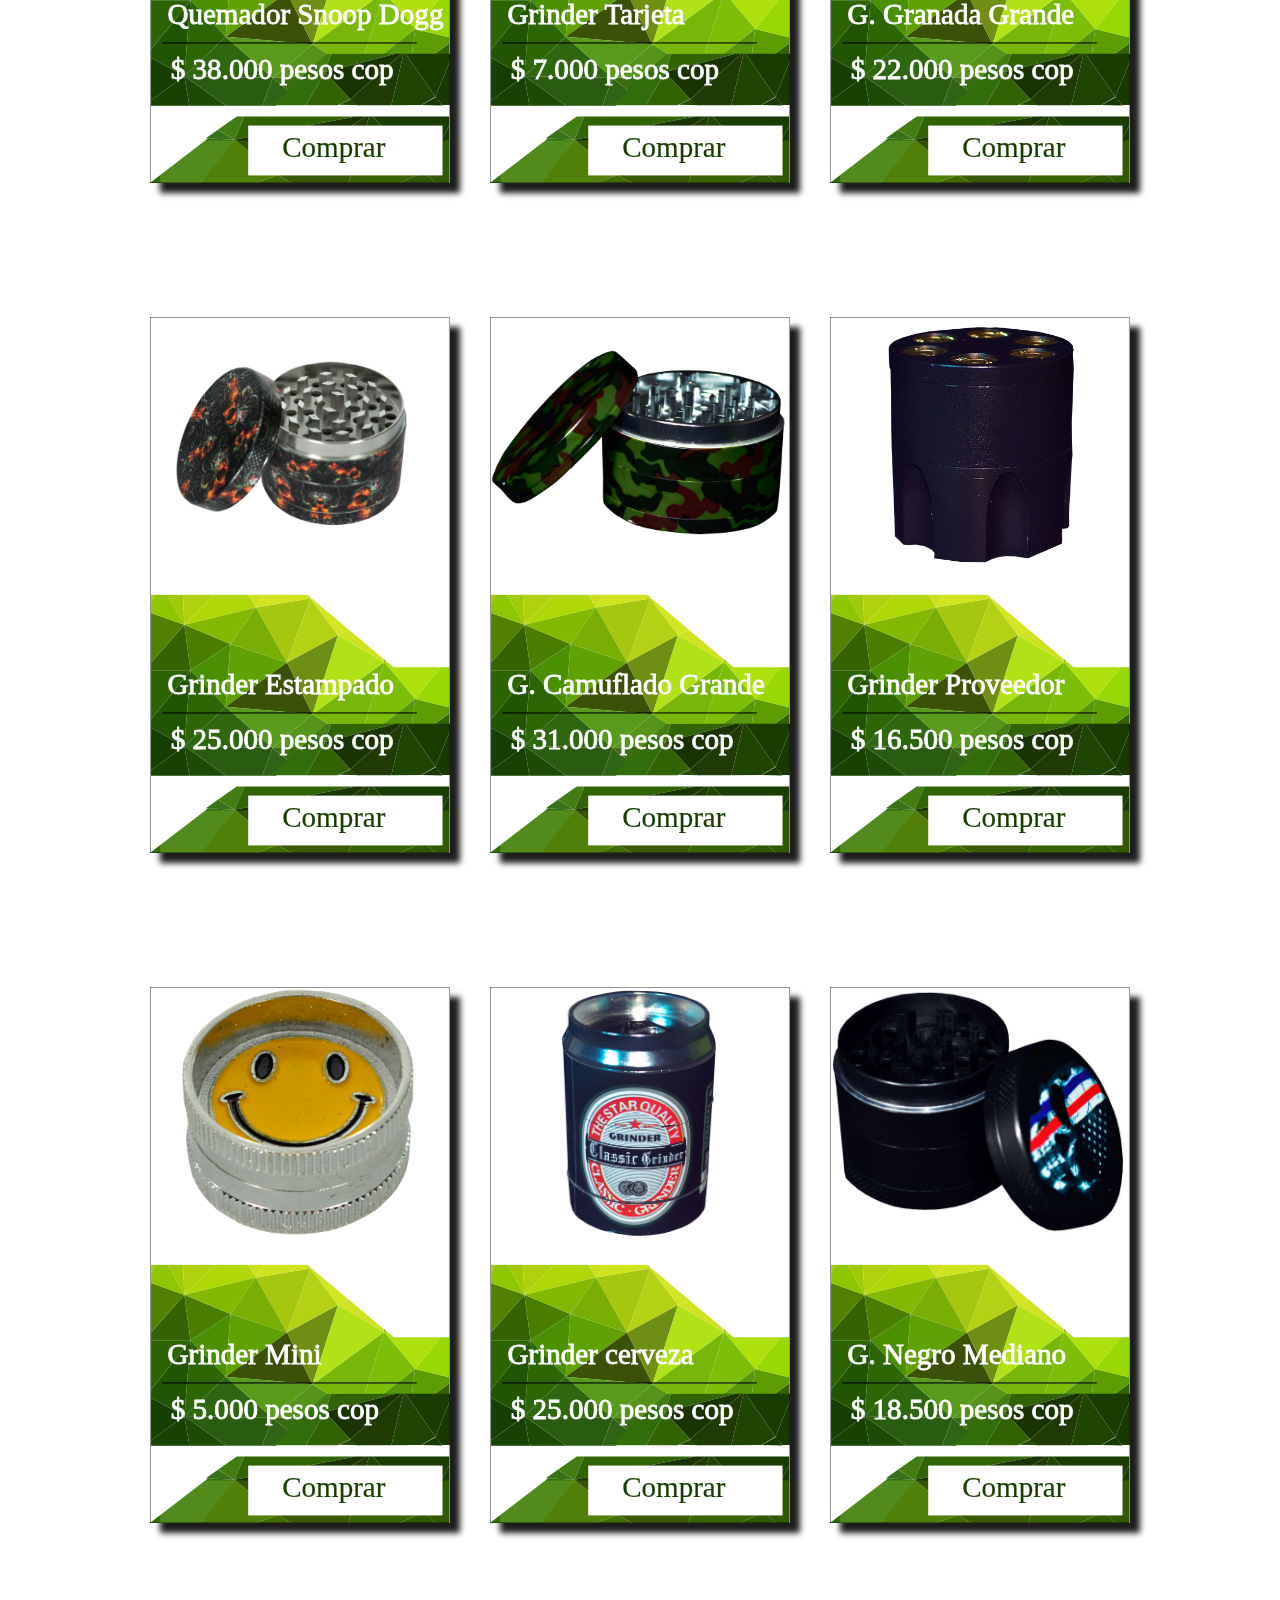
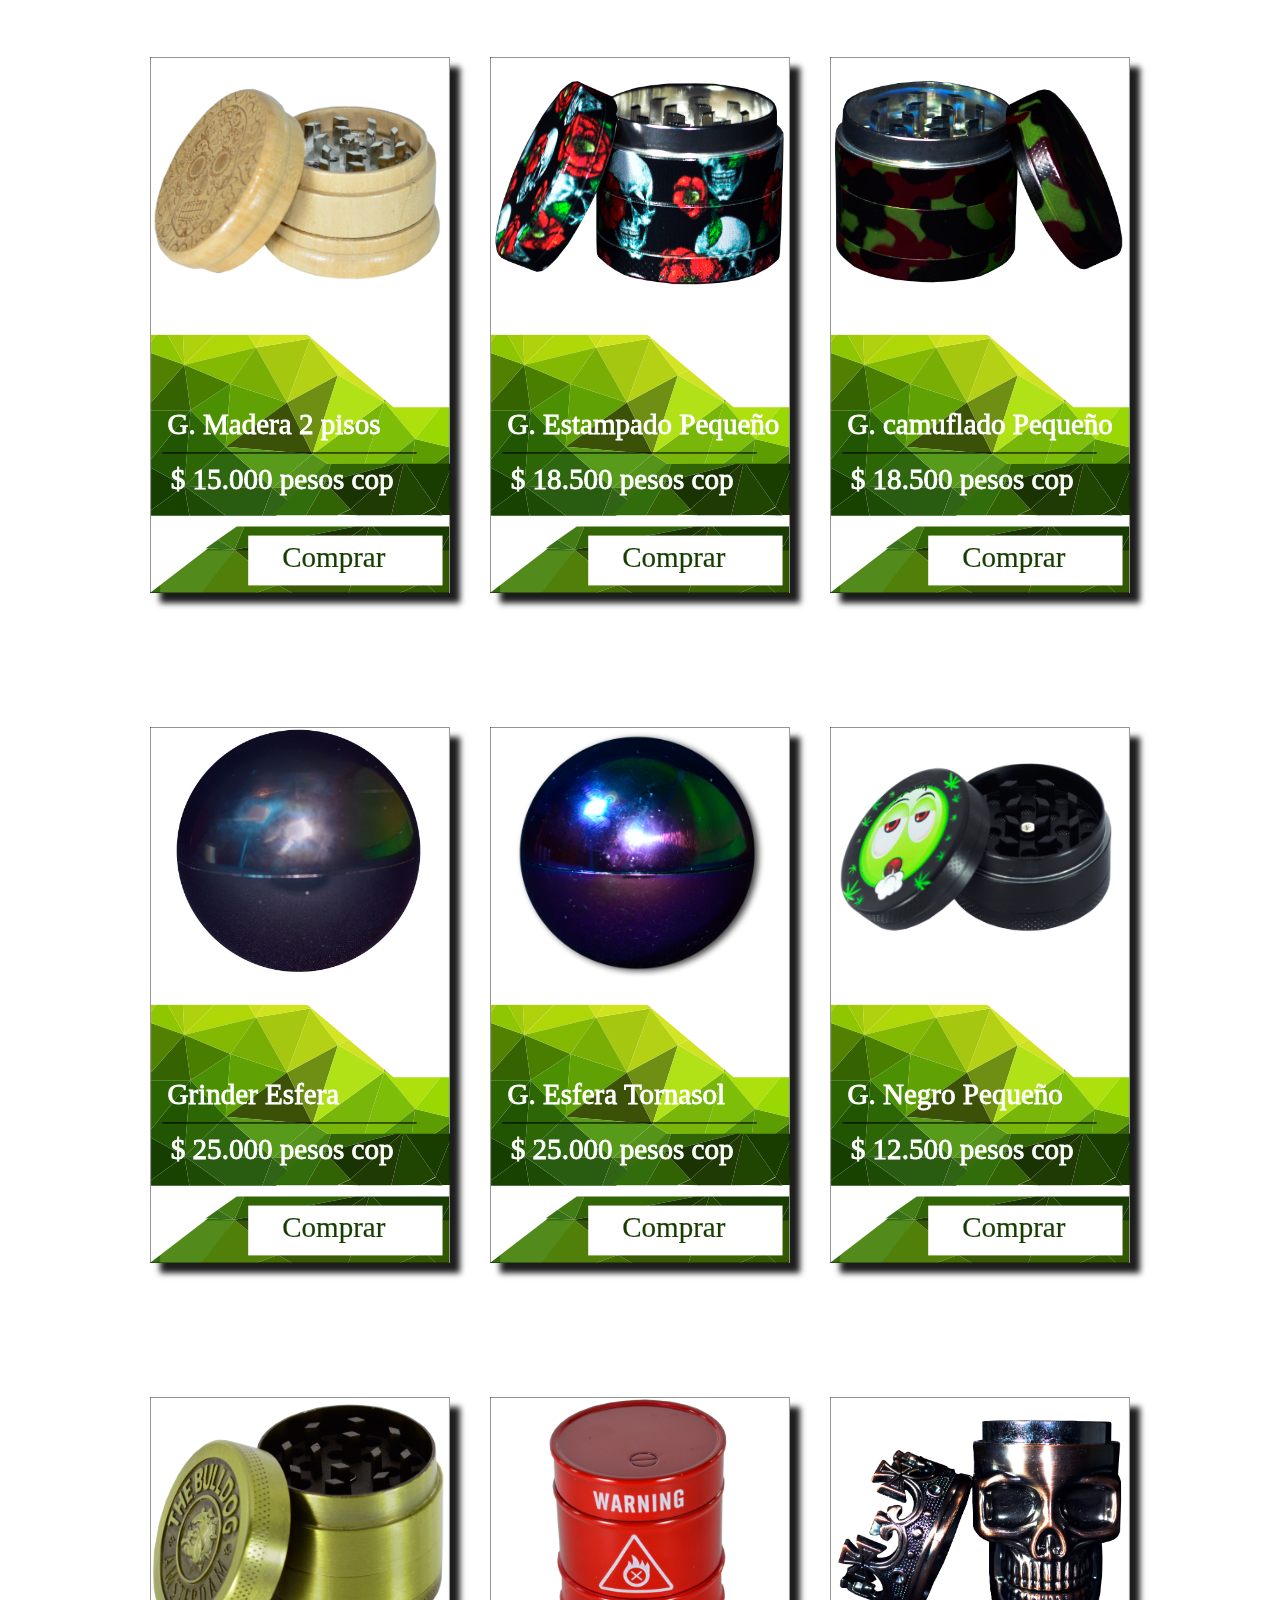
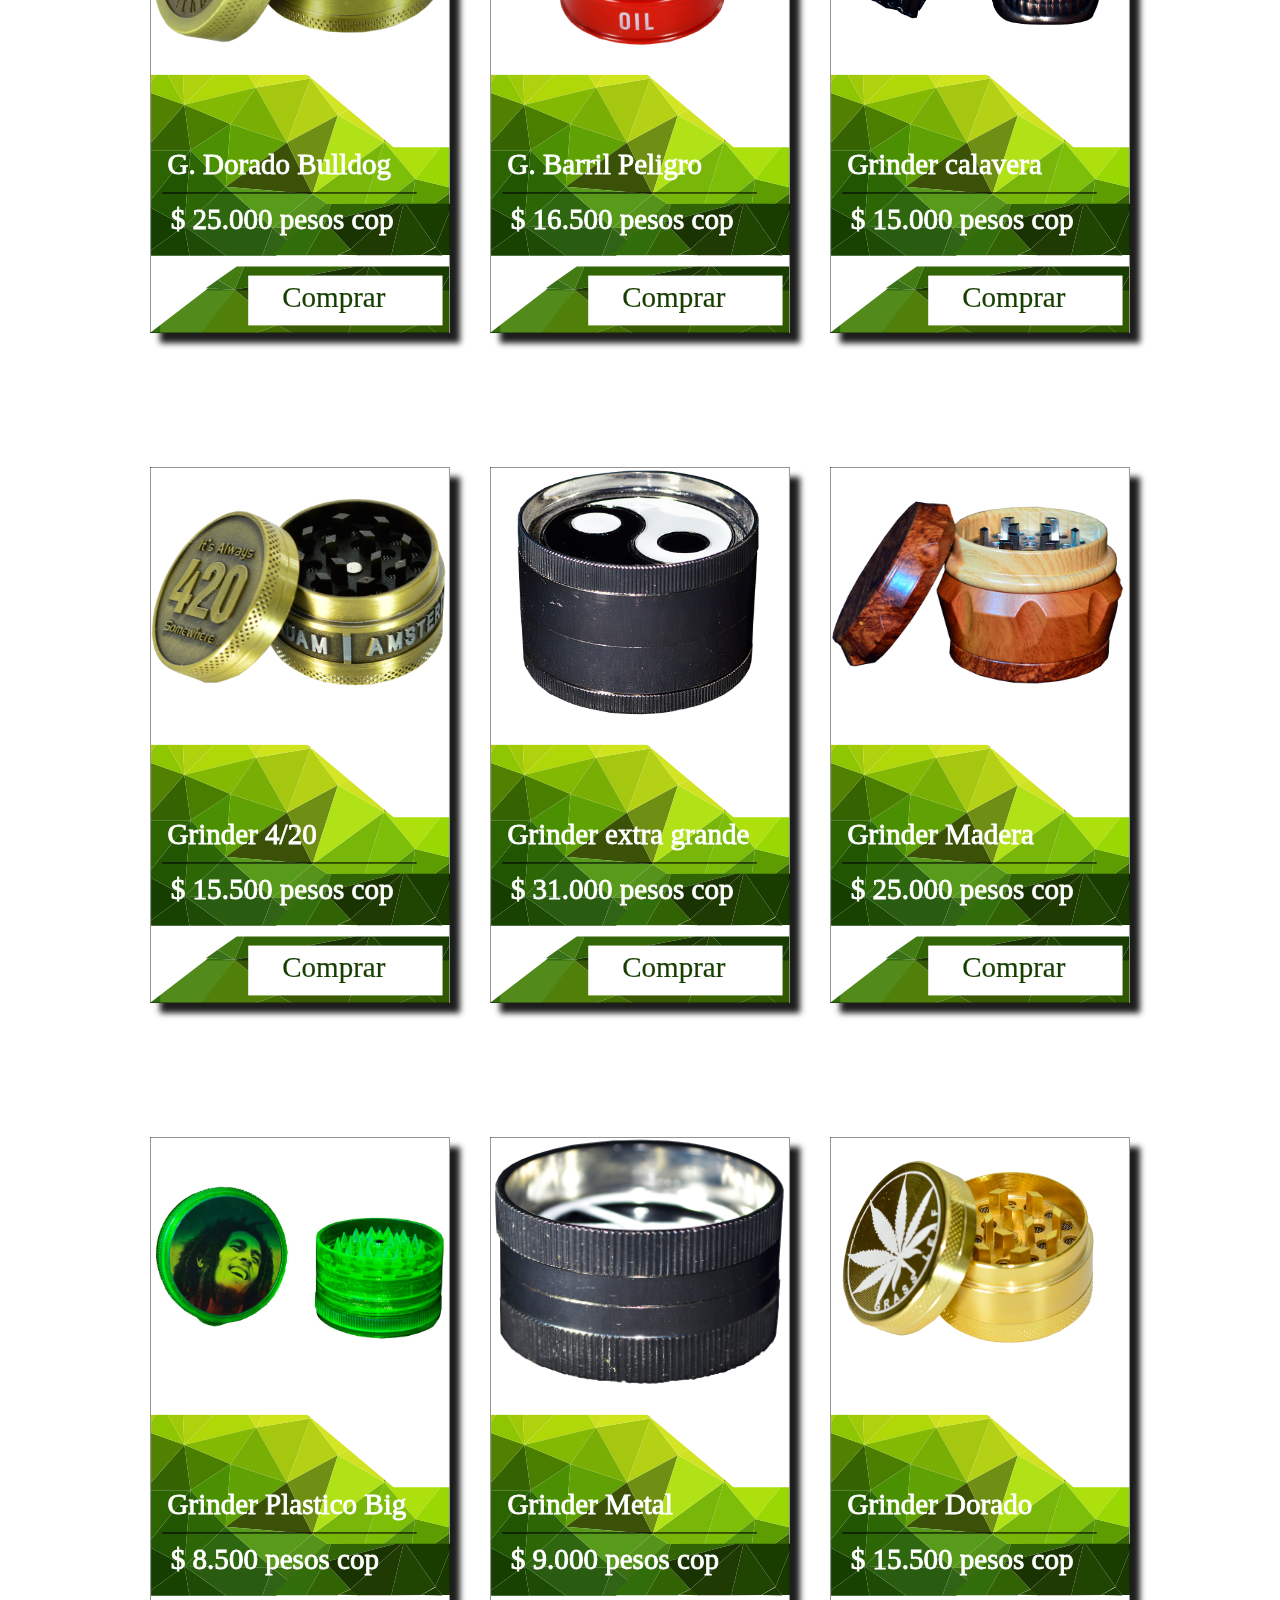
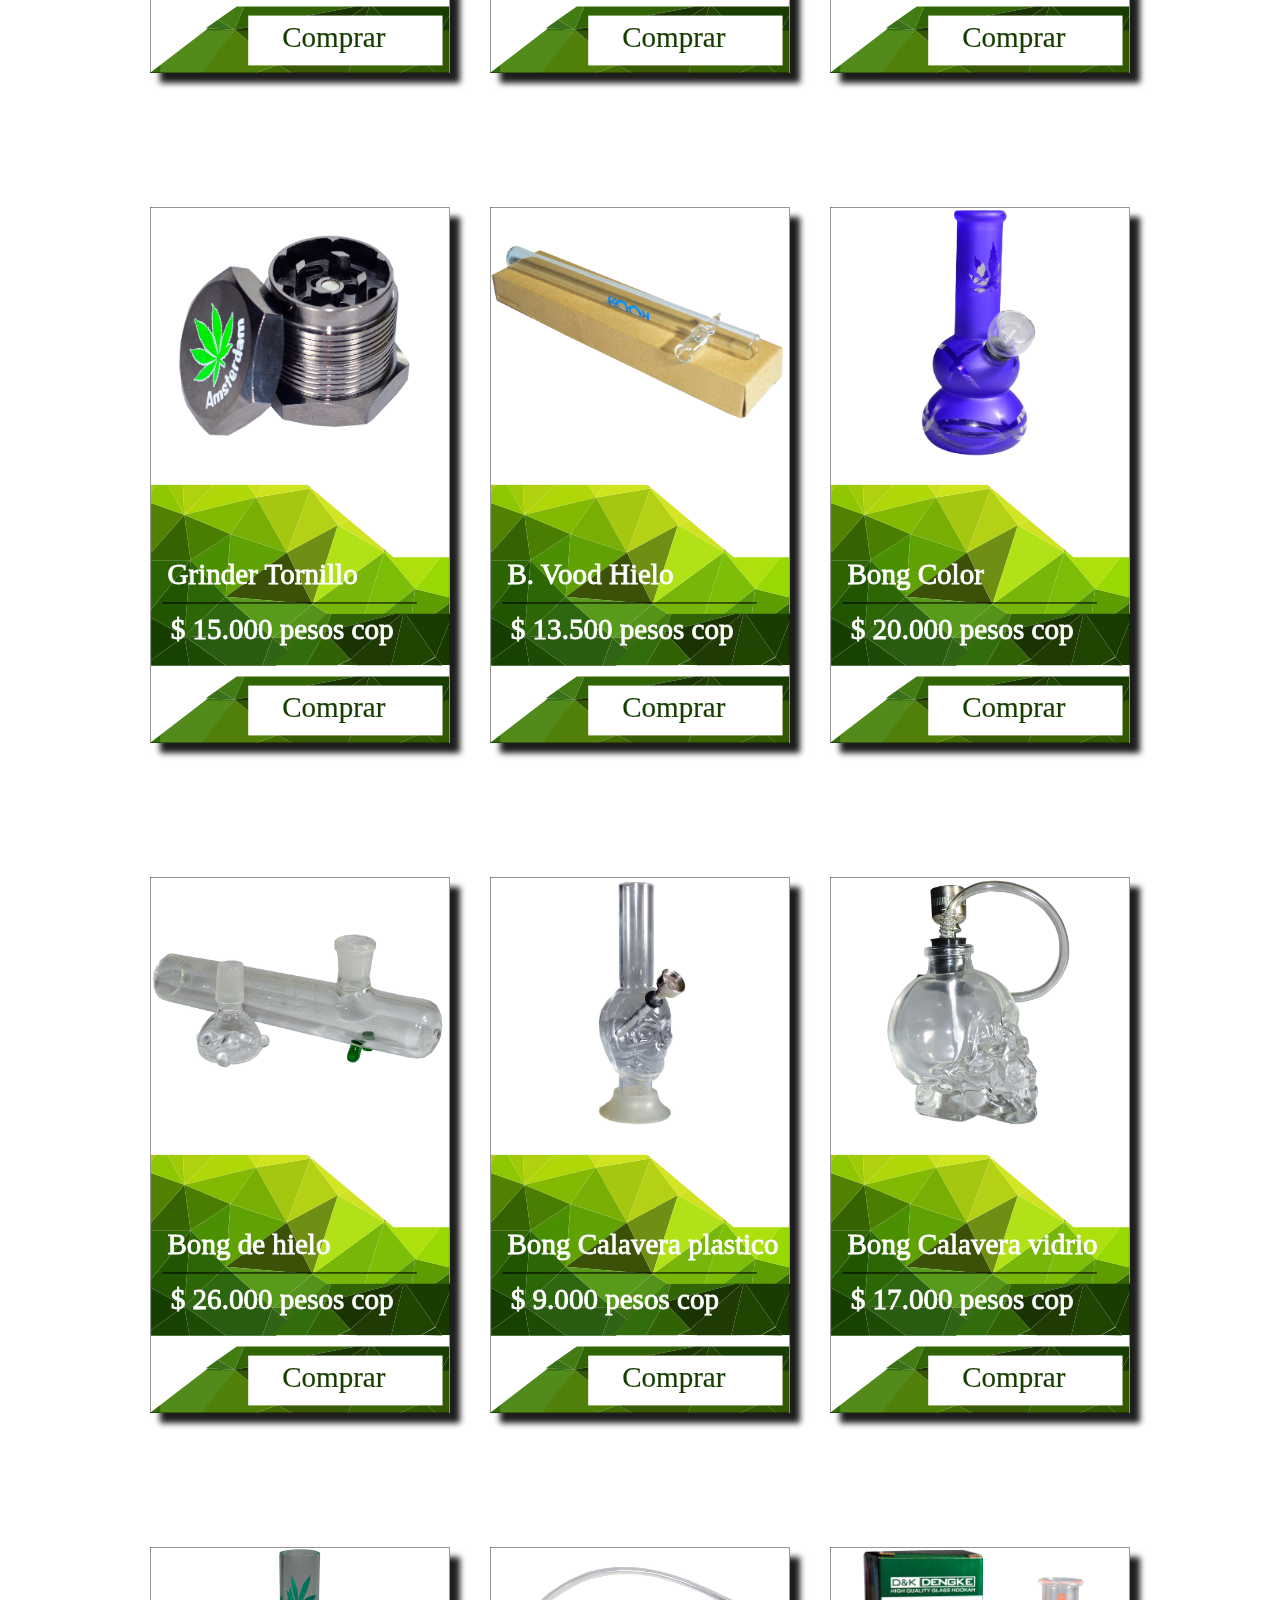
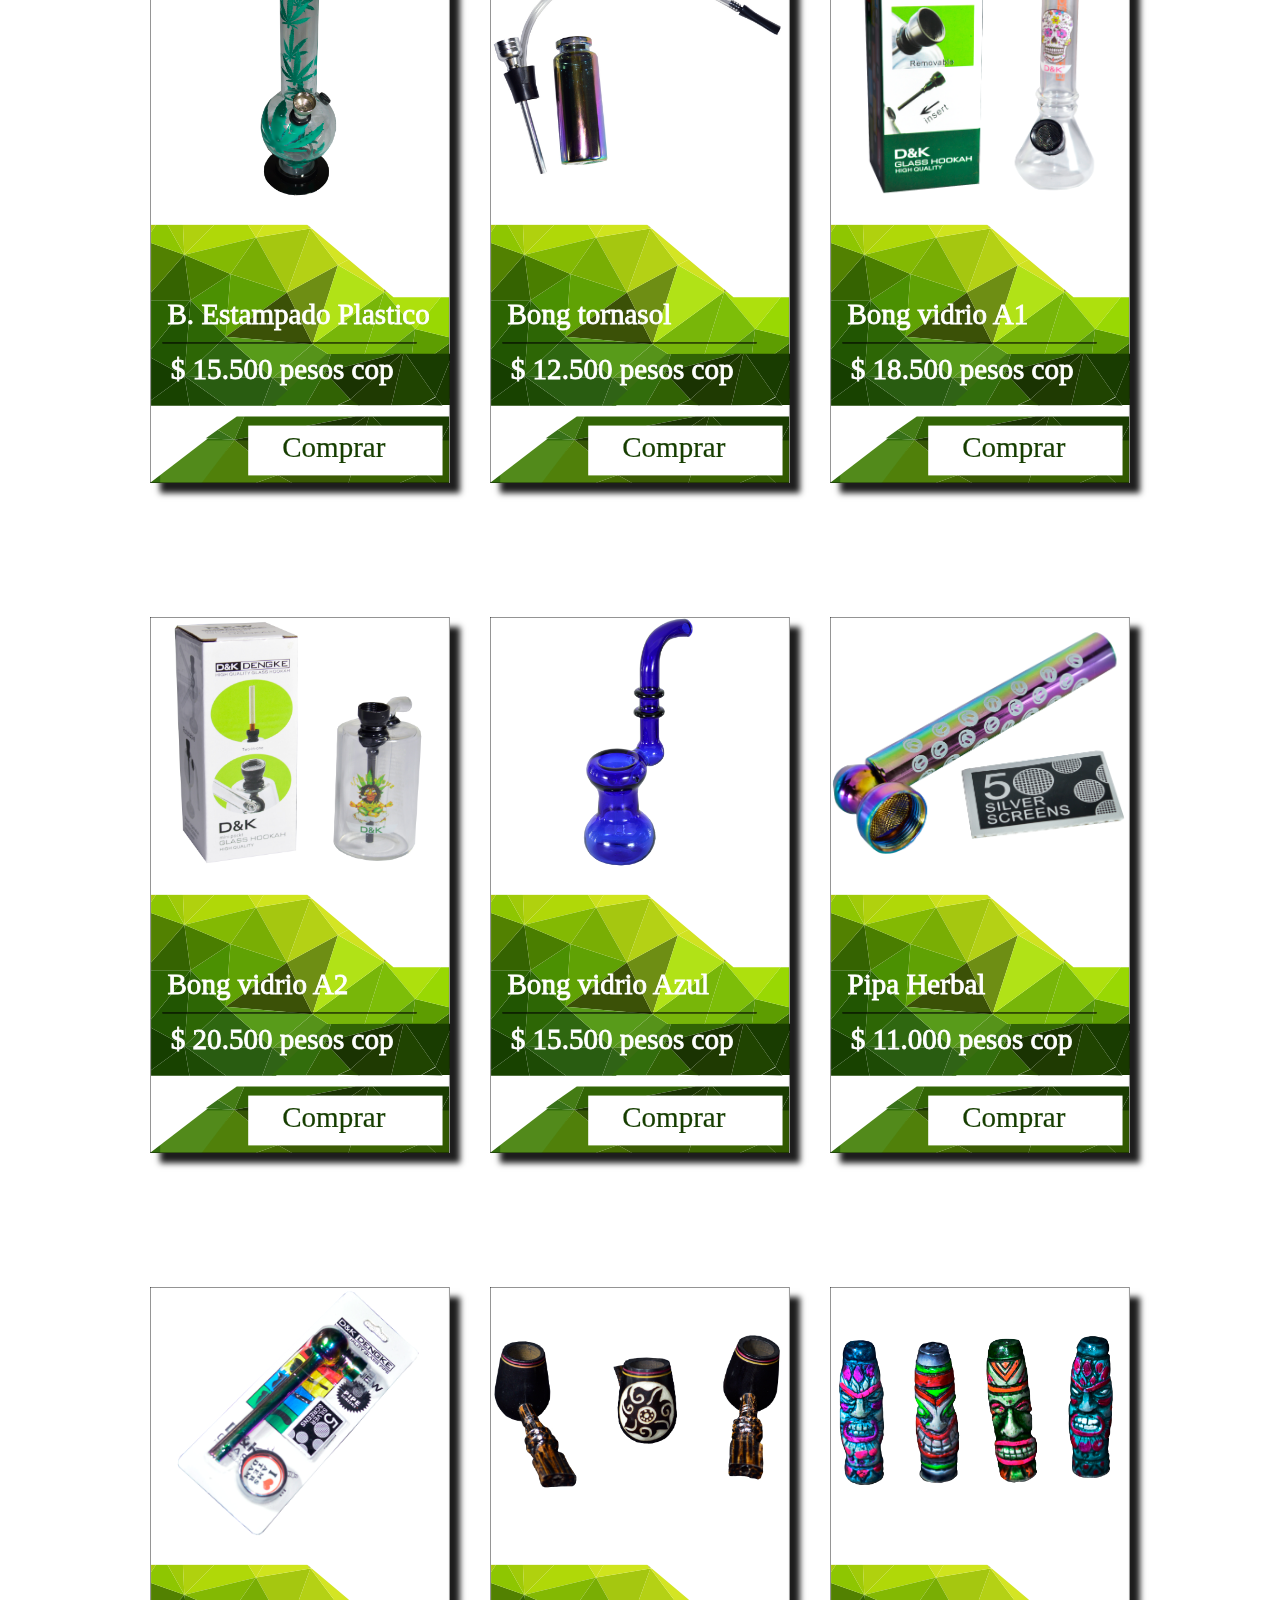
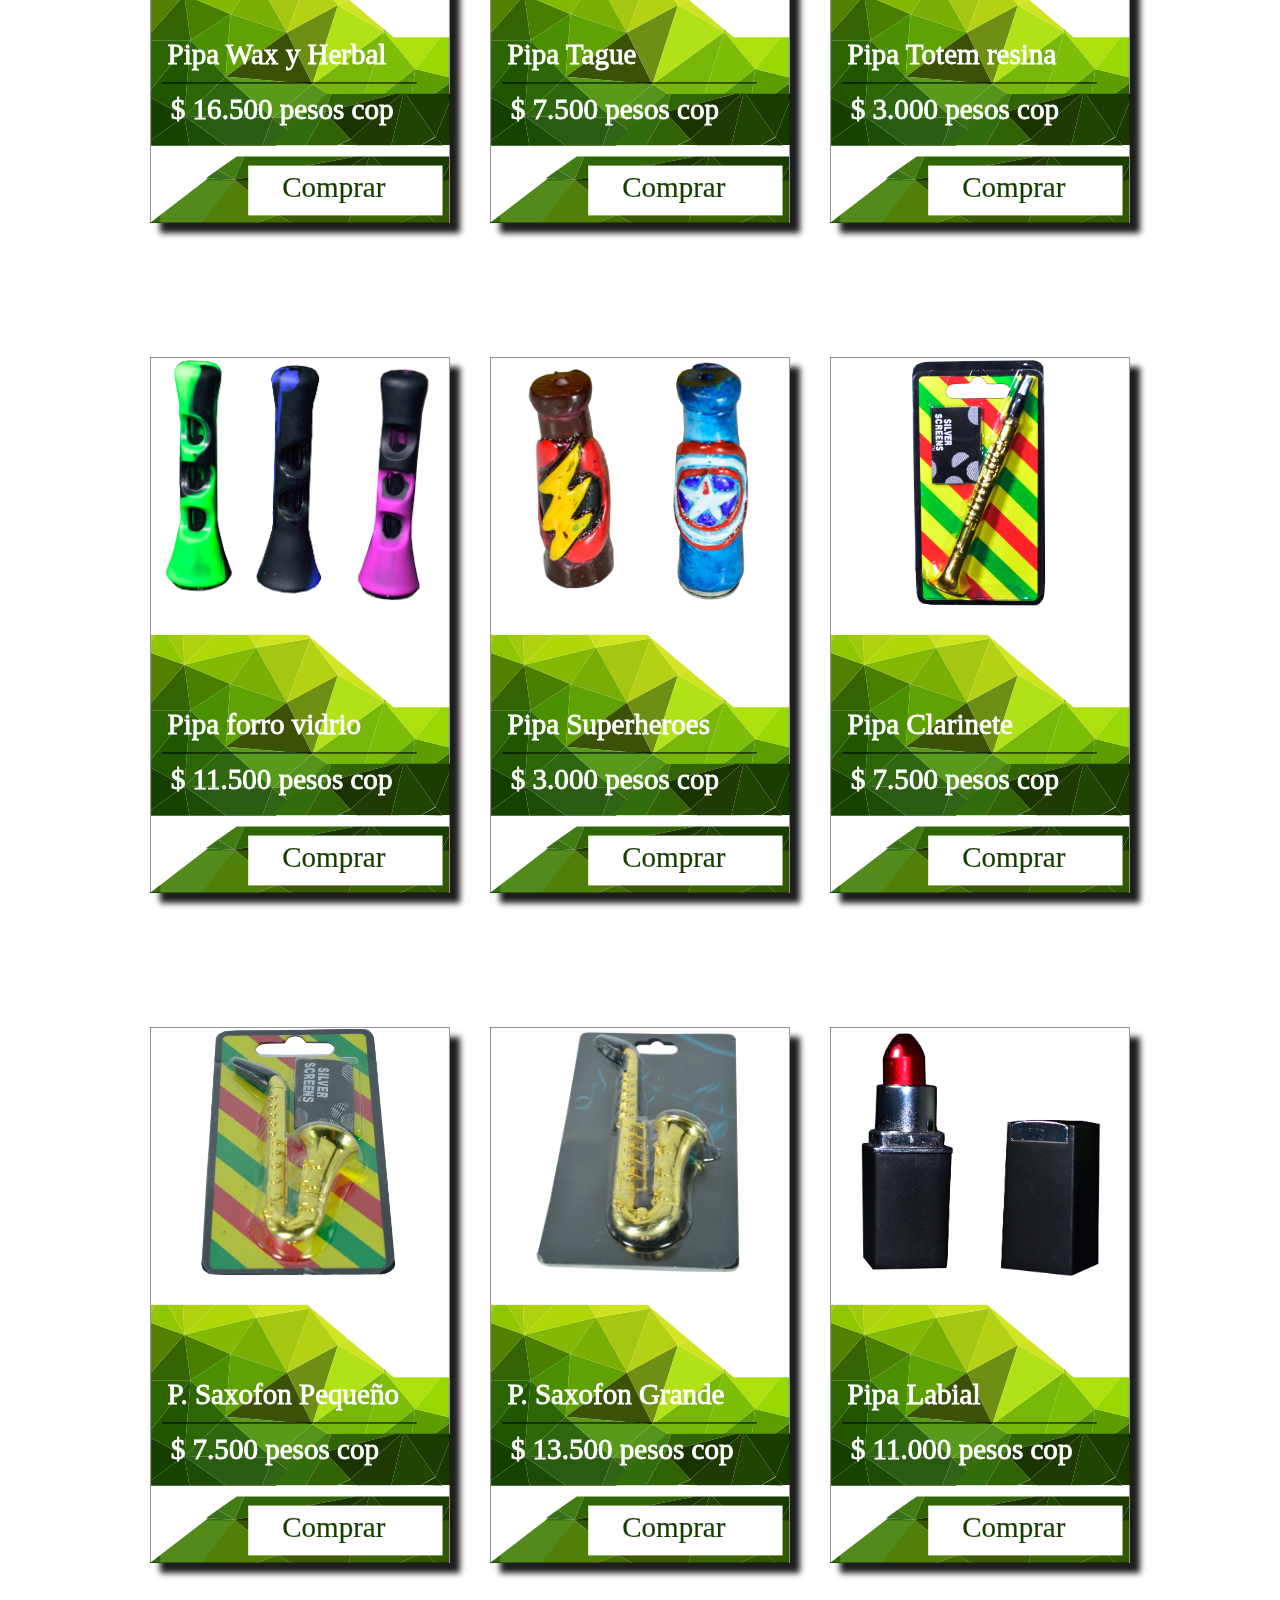
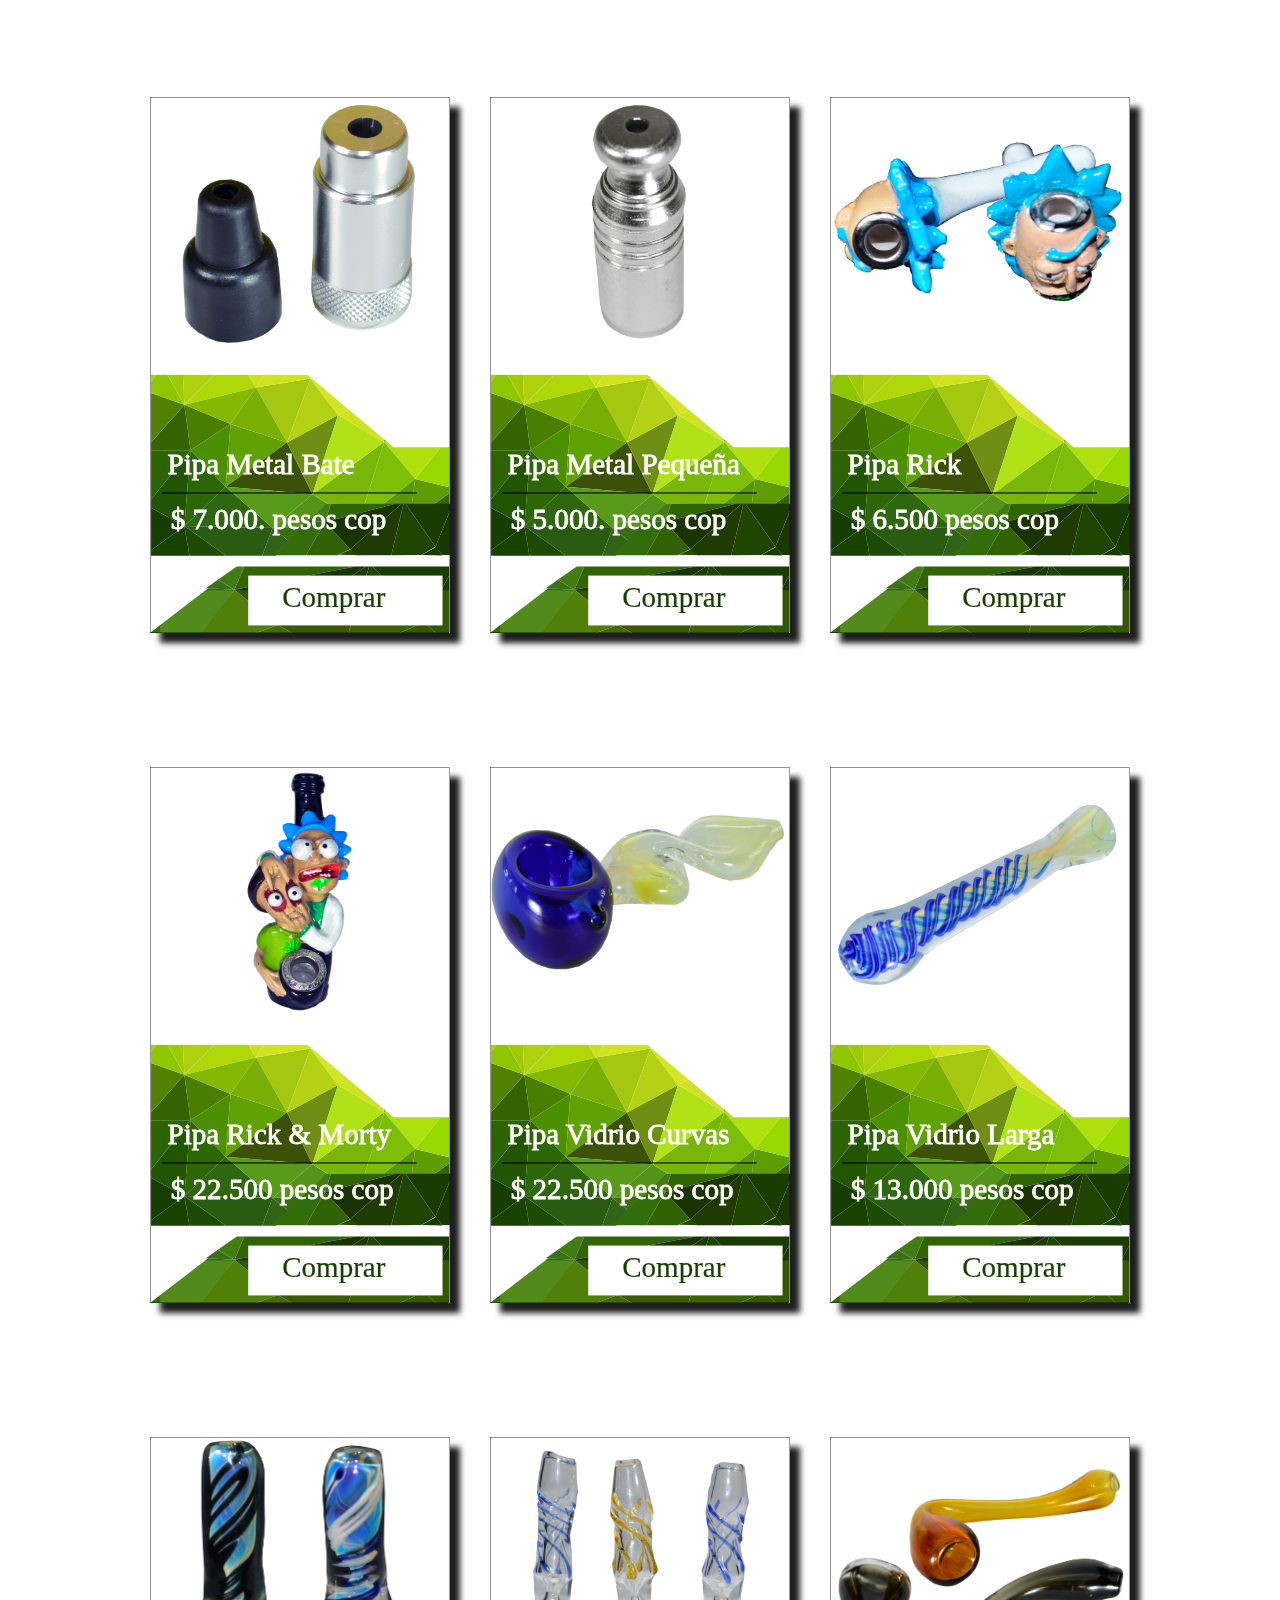
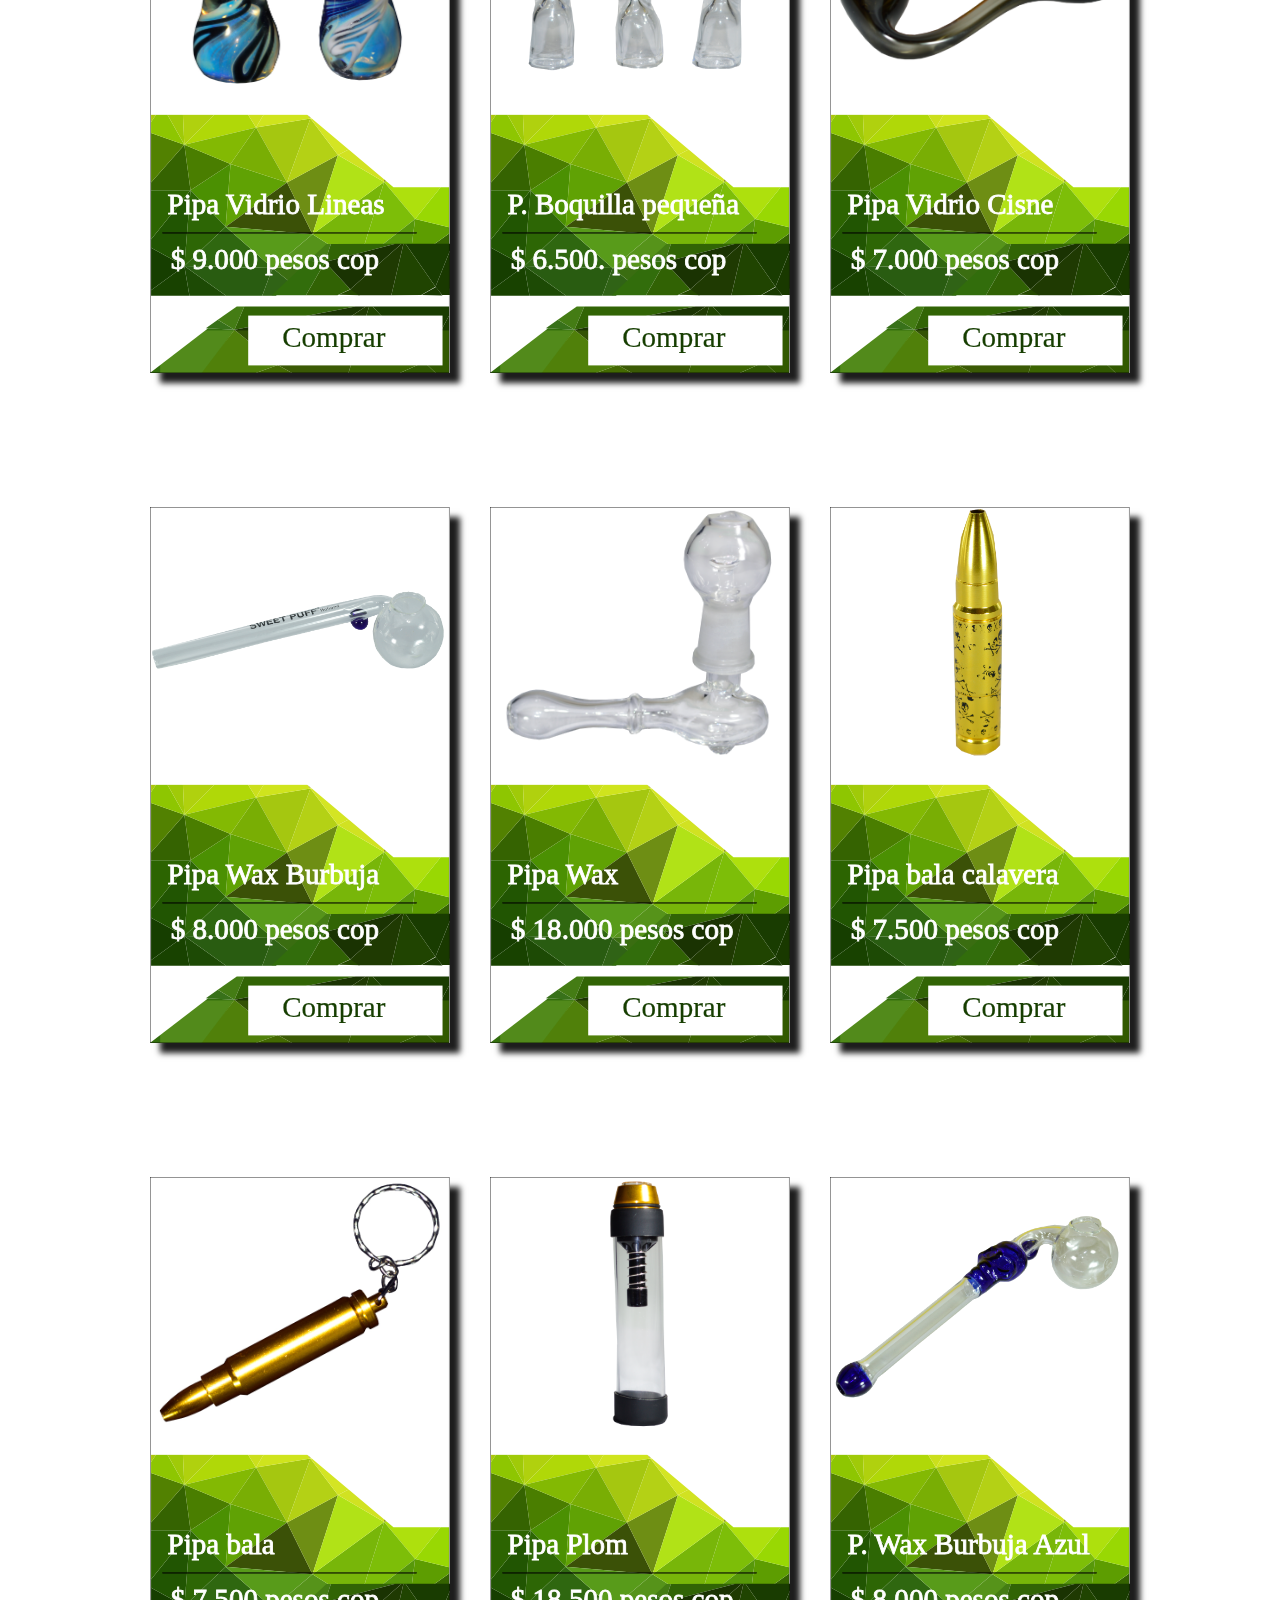
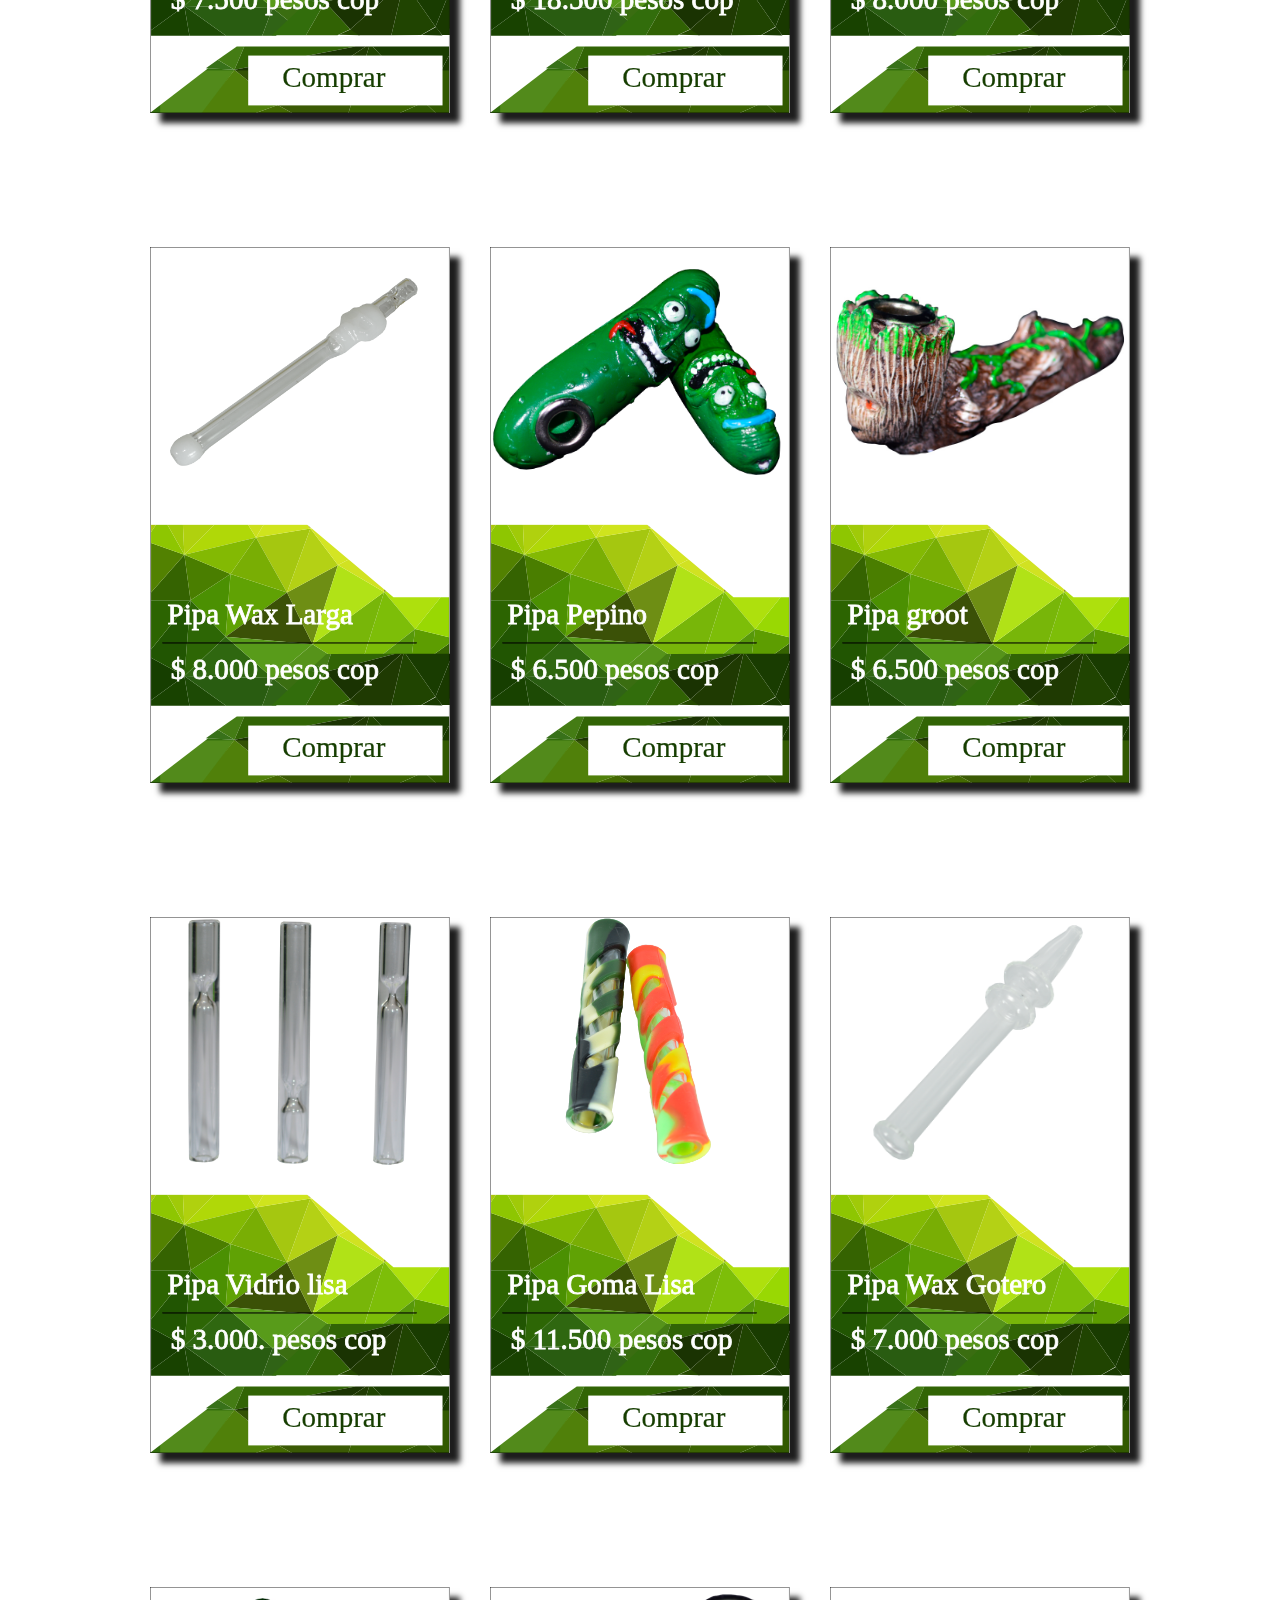
==== commit 4e8f36e3: "agregando google analitycs" ====
--- a/catalogo.html
+++ b/catalogo.html
@@ -8,6 +8,16 @@
     <link rel="stylesheet" href="librerias/bootstrap/css/bootstrap.css">
     <link rel="stylesheet" href="librerias/icons/css/all.css">
     <link rel="stylesheet" href="css/catalogo.css">
+
+    <!-- Global site tag (gtag.js) - Google Analytics -->
+<script async src="https://www.googletagmanager.com/gtag/js?id=G-L8F0HX25Z8"></script>
+<script>
+  window.dataLayer = window.dataLayer || [];
+  function gtag(){dataLayer.push(arguments);}
+  gtag('js', new Date());
+
+  gtag('config', 'G-L8F0HX25Z8');
+</script>
 
 </head>
 <body>
